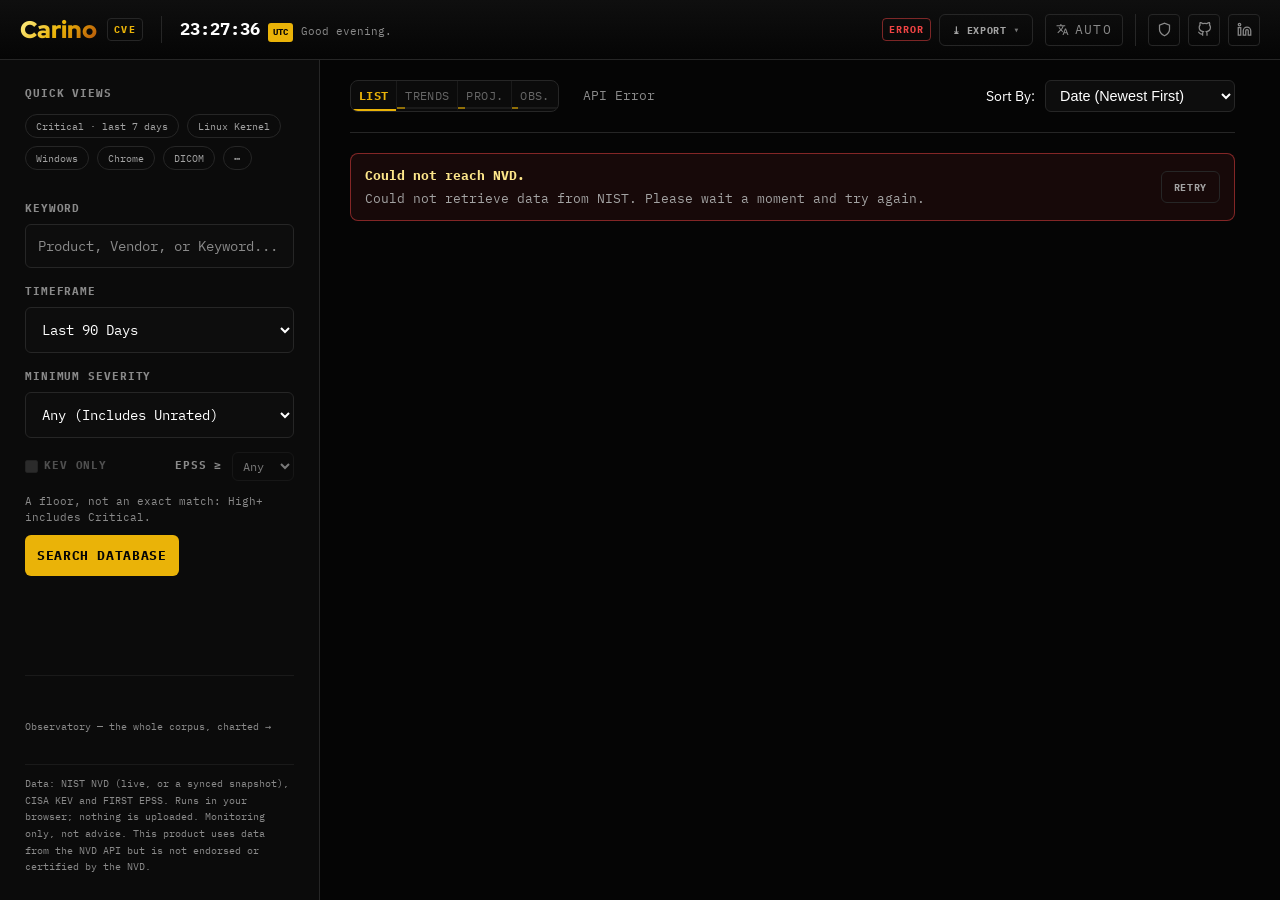
==== index.html @ becfd433 "Report by section: pick search and dashboard sections; list CVEs only on request - Export > Report.." ====
<!DOCTYPE html>
<html lang="en">
<head>
    <link rel="icon" type="image/webp" href="logo.webp">
    <meta charset="UTF-8">
    <meta name="viewport" content="width=device-width, initial-scale=1.0">
    <title>CVE Search — NVD Vulnerability Database | CVE Radar Pro</title>
    <!-- carino:head — generated by Carino-Systems/baseline/apply.py from sites.json; edit there, not here -->
    <meta name="description" content="Search CVE security vulnerabilities from the NIST NVD — CVSS scores, filters and trends, fast and offline-capable, in your browser.">
    <link rel="canonical" href="https://cve.carino.systems/">
    <meta property="og:type" content="website">
    <meta property="og:site_name" content="Carino Systems">
    <meta property="og:title" content="CVE Database">
    <meta property="og:description" content="Search CVE security vulnerabilities from the NIST NVD — CVSS scores, filters and trends, fast and offline-capable, in your browser.">
    <meta property="og:url" content="https://cve.carino.systems/">
    <meta property="og:image" content="https://cve.carino.systems/og.jpg">
    <meta property="og:image:width" content="1200">
    <meta property="og:image:height" content="630">
    <meta property="og:image:alt" content="CVE Database">
    <meta name="twitter:card" content="summary_large_image">
    <link rel="alternate" hreflang="en" href="https://cve.carino.systems/">
    <link rel="alternate" hreflang="es" href="https://cve.carino.systems/?lang=es">
    <link rel="alternate" hreflang="pt-BR" href="https://cve.carino.systems/?lang=pt-BR">
    <link rel="alternate" hreflang="ja" href="https://cve.carino.systems/?lang=ja">
    <link rel="alternate" hreflang="ru" href="https://cve.carino.systems/?lang=ru">
    <link rel="alternate" hreflang="x-default" href="https://cve.carino.systems/">
    <script type="application/json" id="carino-head-i18n">{"es": {"title": "Buscar CVE — base de vulnerabilidades NVD | CVE Radar Pro", "desc": "Busca vulnerabilidades de seguridad CVE en la NVD del NIST: puntuaciones CVSS, filtros y tendencias, rápido y con uso sin conexión, en tu navegador."}, "pt-BR": {"title": "Buscar CVE — banco de vulnerabilidades NVD | CVE Radar Pro", "desc": "Pesquise vulnerabilidades de segurança CVE na NVD do NIST: pontuações CVSS, filtros e tendências, rápido e com uso offline, no navegador."}, "ja": {"title": "CVE検索 — NVD脆弱性DB | CVE Radar Pro", "desc": "NIST NVDのCVE脆弱性を検索。CVSSスコア、フィルター、傾向を高速表示、オフラインでも使えるブラウザツール。"}, "ru": {"title": "Поиск CVE — база уязвимостей NVD | CVE Radar Pro", "desc": "Поиск уязвимостей CVE в базе NIST NVD: оценки CVSS, фильтры и тренды — быстро, с работой офлайн, прямо в браузере."}}</script>
    <script type="application/ld+json">{"@context": "https://schema.org", "@type": "WebApplication", "name": "CVE Database", "url": "https://cve.carino.systems/", "description": "Search CVE security vulnerabilities from the NIST NVD — CVSS scores, filters and trends, fast and offline-capable, in your browser.", "operatingSystem": "Any (runs in a web browser)", "isAccessibleForFree": true, "author": {"@type": "Person", "name": "Miguel Cariño", "url": "https://carino.systems/"}}</script>
    <!-- /carino:head -->
    <link rel="stylesheet" href="fonts/carino-fonts.css">
    <link rel="stylesheet" href="carino-ui.css">
    <link rel="stylesheet" href="css/cve.css">
</head>
<body>

    <!-- Navbar controls; carino-navbar.js moves them into the shared bar.
         Source badge, Updated stamp, then the filters button that opens the
         rail where it is a drawer (900px and below). -->
    <div class="cve-actions" data-carino-actions>
        <span class="live-chip" id="srcChip" title="Data source" data-priority="2">LOADING</span>
        <span class="fresh" id="freshStamp" hidden></span>
        <!-- Export ▾ (carino-ui.js opens and closes it). Report… opens
             #reportDialog, where the sections are picked: the last List search
             and any Trends, Projection or Observatory section. CSV and JSON
             cover the last List search; syncExportMenu() disables them, with
             the reason in #exportWhy, until there is a finished search. -->
        <div class="cs-menu" id="exportWrap" data-priority="2">
            <button type="button" id="exportMenuBtn" class="cs-btn" aria-haspopup="true" aria-expanded="false" aria-controls="exportMenu"><span aria-hidden="true">⤓</span> <span class="mb-t" data-i18n>Export</span> <span class="cs-caret" aria-hidden="true">▾</span></button>
            <div id="exportMenu" class="cs-menu-panel" role="menu" aria-labelledby="exportMenuBtn" hidden>
                <button type="button" id="reportBtn" class="cs-menu-item" role="menuitem"><span aria-hidden="true">📋</span> <span data-i18n>Report…</span> <span class="cs-menu-note" data-i18n>by section</span></button>
                <div class="cs-menu-div"></div>
                <button type="button" id="exportCsv" class="cs-menu-item" role="menuitem"><span aria-hidden="true">📄</span> CSV <span class="cs-menu-note" data-i18n>every row</span></button>
                <button type="button" id="exportJson" class="cs-menu-item" role="menuitem"><span aria-hidden="true">📄</span> JSON <span class="cs-menu-note" data-i18n>every row</span></button>
                <div class="cs-menu-div"></div>
                <button type="button" id="watchReportBtn" class="cs-menu-item" role="menuitem"><span aria-hidden="true">👁</span> <span data-i18n>Watchlist report…</span> <span class="cs-menu-note" data-i18n>stored corpus</span></button>
                <p class="cs-menu-note export-why" id="exportWhy" hidden></p>
            </div>
        </div>
        <button type="button" class="cs-btn" id="cveMenuBtn" aria-controls="filterRail" aria-expanded="false" data-priority="1"><span aria-hidden="true">☰</span> <span class="mb-t" data-i18n>Filters</span></button>
    </div>

    <div class="main-wrapper">
        <div class="controls" id="filterRail">
            <!-- Five pinned chips and a "⋯". Everything else is in the dialog,
                 so the catalogue can grow without the sidebar growing. -->
            <div class="control-group">
                <label data-i18n>Quick Views</label>
                <div class="quick-links" id="quickChips"></div>
            </div>

            <form id="searchForm">
                <div class="control-group" style="margin-top: 10px;">
                    <label for="searchTerm" data-i18n>Keyword</label>
                    <input type="text" id="searchTerm" placeholder="Product, Vendor, or Keyword...">
                </div>

                <!-- Years are injected by buildYearOptions(): the list used to be
                     hardcoded to three, and it reached back only as far as whoever
                     last edited it remembered to. -->
                <div class="control-group" style="margin-top: 15px;">
                    <label for="timeSelect" data-i18n>Timeframe</label>
                    <select id="timeSelect">
                        <option value="7" data-i18n>Last 7 Days</option>
                        <option value="30" data-i18n>Last 30 Days</option>
                        <option value="90" selected data-i18n>Last 90 Days</option>
                    </select>
                </div>

                <div class="control-group" style="margin-top: 15px;">
                    <label for="cvssSeverity" data-i18n>Minimum Severity</label>
                    <select id="cvssSeverity">
                        <option value="" data-i18n>Any (Includes Unrated)</option>
                        <option value="LOW" data-i18n>Low+</option>
                        <option value="MEDIUM" data-i18n>Medium+</option>
                        <option value="HIGH" data-i18n>High+</option>
                        <option value="CRITICAL" data-i18n>Critical only</option>
                    </select>

                    <!-- Two display filters over what is already loaded, folded
                         into the severity group on purpose (§10): they never
                         enter the query plan, so they take effect on change
                         rather than on Search, and the rail gains no section.
                         Both are disabled until the feed behind them is loaded;
                         the reason lives in their title. -->
                    <div class="sev-extra">
                        <label class="chk" for="kevOnly">
                            <input type="checkbox" id="kevOnly">
                            <span data-i18n>KEV only</span>
                        </label>
                        <label class="epss-lbl" for="epssMin" data-i18n>EPSS ≥</label>
                        <select id="epssMin">
                            <option value="" data-i18n>Any</option>
                            <option value="0.1">0.10</option>
                            <option value="0.5">0.50</option>
                            <option value="0.9">0.90</option>
                        </select>
                    </div>

                    <p class="hint" data-i18n>A floor, not an exact match: High+ includes Critical.</p>
                </div>

                <button type="submit" class="search-btn" data-i18n>Search Database</button>
            </form>

            <button type="button" class="prov" id="provenance"></button>
            <a class="prov-link" href="#m=obs" id="obsLink" data-i18n>Observatory — the whole corpus, charted →</a>
            <!-- The source line. Its last sentence is the wording the NVD API
                 terms of use require. -->
            <p class="data-foot"><span data-i18n>Data: NIST NVD (live, or a synced snapshot), CISA KEV and FIRST EPSS.</span> <span data-i18n>Runs in your browser; nothing is uploaded.</span> <span data-i18n>Monitoring only, not advice.</span> <span data-i18n>This product uses data from the NVD API but is not endorsed or certified by the NVD.</span></p>
        </div>

        <div class="results-area">
            <div class="loader-overlay" id="loader">
                <div class="spinner"></div>
            </div>

            <div class="results-header">
                <div class="rh-left">
                    <!-- The three dashboard buttons start disabled: each is enabled
                         by js/cve-modes.js once its mode is prepared. -->
                    <div class="mode-seg" id="modeSwitch" role="group">
                        <button type="button" class="seg-btn" data-mode="list" aria-pressed="true" data-i18n>List</button>
                        <button type="button" class="seg-btn is-busy" data-mode="trends" aria-pressed="false" disabled aria-disabled="true" data-i18n>Trends</button>
                        <button type="button" class="seg-btn is-busy" data-mode="proj" aria-pressed="false" disabled aria-disabled="true"><span class="lbl" data-i18n>Projection</span><span class="lbl-s" aria-hidden="true" data-i18n>Proj.</span></button>
                        <button type="button" class="seg-btn is-busy" data-mode="obs" aria-pressed="false" disabled aria-disabled="true"><span class="lbl" data-i18n>Observatory</span><span class="lbl-s" aria-hidden="true" data-i18n>Obs.</span></button>
                    </div>
                    <span class="mode-note list-only" id="modeNote" role="status" hidden><span class="mn-text"></span><button type="button" class="mn-x">&times;</button></span>
                    <div class="sr-only" id="modeLive" role="status" aria-live="polite"></div>
                    <span class="results-count list-only" id="resultCount"></span>
                    <span class="coverage list-only" id="coverage"></span>
                    <span class="api-status list-only" id="apiStatus"></span>
                </div>

                <div class="rh-right">
                    <div class="sort-control">
                        <label for="sortBy" data-i18n>Sort By:</label>
                        <select id="sortBy">
                            <option value="date-new" data-i18n>Date (Newest First)</option>
                            <option value="date-old" data-i18n>Date (Oldest First)</option>
                            <option value="score-high" data-i18n>Score (High to Low)</option>
                            <option value="score-low" data-i18n>Score (Low to High)</option>
                        </select>
                    </div>
                </div>

                <!-- The freshness chip and the section chip bar of whichever
                     mode is showing; that mode's module fills it. -->
                <div class="rh-obs" id="obsHeader" hidden></div>
            </div>

            <div id="resultsList"></div>
            <div id="loadMoreWrap"></div>

            <!-- Trends, Projection and Observatory (js/cve-modes.js). Each is
                 built here behind the list, in a box that takes no space,
                 and is complete before its button is enabled. -->
            <section id="obsRoot" class="obs" hidden aria-hidden="true">
                <div id="obsBanner"></div>
                <div id="obsTrends" hidden></div>
                <div id="obsProj" hidden></div>
                <div id="obsCorpus" hidden></div>
            </section>
        </div>
    </div>

    <!-- Report… — which sections go into the printable report. The groups
         are drawn by openReportDialog() from what the page holds right now. -->
    <dialog id="reportDialog" class="qv-dialog rp-dialog" aria-labelledby="rpTitle">
        <div class="qv-inner">
            <div class="qv-head">
                <h2 id="rpTitle" data-i18n>Report</h2>
                <button type="button" class="qv-x" id="rpClose" aria-label="Close">&times;</button>
            </div>
            <p class="qv-sub" data-i18n>Pick the sections to include. The report opens in a new tab, ready to print or save as PDF.</p>
            <div id="rpGroups" class="rp-groups"></div>
            <p class="rp-why" id="rpWhy" role="status"></p>
            <div class="qv-foot">
                <button type="button" class="btn-ghost" id="rpCancel" data-i18n>Cancel</button>
                <button type="button" class="btn-ghost rp-go" id="rpOpen"><span aria-hidden="true">📋</span> <span data-i18n>Open report</span></button>
            </div>
        </div>
    </dialog>

    <dialog id="viewsDialog" class="qv-dialog">
        <div class="qv-inner">
            <div class="qv-head">
                <h2 data-i18n>Quick views</h2>
                <button type="button" class="qv-x" id="qvClose" aria-label="Close">&times;</button>
            </div>
            <p class="qv-sub" data-i18n>A view is a keyword plus a timeframe, a severity floor and a sort order — the same thing the share link carries. Star up to five to keep them in the sidebar.</p>

            <div class="qv-row-form">
                <input type="text" id="qvName" autocomplete="off">
                <button type="button" class="btn-ghost" id="qvSave" data-i18n>Save current view</button>
            </div>

            <input type="search" id="qvFilter" autocomplete="off">
            <div class="qv-list" id="qvList"></div>

            <div class="qv-foot">
                <button type="button" class="btn-ghost" id="qvExport" data-i18n>Export</button>
                <button type="button" class="btn-ghost" id="qvImport" data-i18n>Import</button>
                <input type="file" id="qvFile" accept="application/json" hidden>
                <span class="qv-note" data-i18n>Saved views live in this browser only.</span>
            </div>
        </div>
    </dialog>

<script>
/* ------------------------------------------------------------------
   CVE Radar Pro — the NVD client.

   Three rules keep this honest, and each one exists because the previous
   build broke it:

   1. FETCH BY DATE RANGE ONLY. `pubStartDate`/`pubEndDate` are capped at a
      120-day span, so a calendar year is fetched as four quarter windows.
      The old shortcut asked for `keywordSearch=CVE-2025`, but keywordSearch
      matches the DESCRIPTION TEXT, not the identifier — it returned 45,284
      records whose top hits were CVE-2023 and CVE-2024, and then kept only
      the last page of them.
   2. `cvssV3Severity` IS AN EXACT MATCH, NEVER A FLOOR. "High+" used to send
      `cvssV3Severity=HIGH`, which excluded every Critical — the cautious
      choice hid the dangerous records. A floor is now built by asking for
      each level in it, and the floor is applied locally as well.
   3. NEVER SHOW A COUNT WE DID NOT MEASURE. The header reports what is on
      screen, what is loaded, and the API's own `totalResults` for the query.

   Unkeyed NVD allows 5 requests per 30 s, so every call goes through
   schedule() — a serial token bucket with one patient retry on a 403.
   ------------------------------------------------------------------ */
'use strict';

const API_BASE = 'https://services.nvd.nist.gov/rest/json/cves/2.0/';
const PAGE_SIZE = 1000;        // API maximum is 2000; 1000 keeps first paint sane
// NVD now builds a page at roughly 30 records a second, so a 1000-record first
// page is half a minute of blank list. Every stream's first request asks for
// FIRST_PAGE, and a second pass tops each up to PAGE_SIZE once all have painted.
const FIRST_PAGE = 100;
const MIRROR_WAIT_MS = 4000;   // how long a search waits for the mirror's manifest
const RATE_MAX = 5;            // requests ...
const RATE_WINDOW = 30000;     // ... per this many ms, unkeyed
const SEV_ORDER = ['LOW', 'MEDIUM', 'HIGH', 'CRITICAL'];

// `kev` and `epssMin` are display filters over records that are already
// loaded (§10). They are part of the view — the hash carries them, quick views
// carry them — but they are NEVER part of the question asked of a source, so
// nothing in buildStreams() or the query plan reads them.
//
// `mode` and `section` are the results column's mode (js/cve-modes.js) and the
// part of it on screen. They live in the same hash so a link opens both, and
// only CveModes.setMode() changes them.
const state = { keyword: '', timeframe: '90', severity: '', sort: 'date-new', kev: false, epssMin: 0,
    mode: 'list', section: '' };

const DEFAULT_MIRROR = 'https://cve-data.carino.systems';

let corpusMeta = null;         // what the local store says it holds, or null
let corpusManifest = null;     // only set once a sync has actually fetched one
// The mirror's manifest as this page fetched it, for the recent weeks (§16):
// with no usable local corpus they answer the 7/30/90-day views instead of
// NVD. Null until fetched, when the mirror is unreachable, and after one of
// its files failed — then the page asks NVD, as it did before.
let mirrorManifest = null;
let mirrorReady = null;
let completeThrough = null;    // set when the plan needs an NVD tail past the snapshot
let partial = false;           // that tail failed, so the answer stops at completeThrough
let usedSources = {};
let corpusWorker = null;
let localSeq = 0;
let syncTried = false;

let streams = [];              // one per (date window × severity query)
let records = [];              // every CVE fetched, deduplicated
let shown = [];                // records after the severity floor and the sort
// How many of `shown` are drawn. A local or mirror answer can be every CVE in
// 90 days — over 40,000 — and drawing them all froze the page for minutes, so
// the list is drawn LIST_STEP cards at a time. Sorting, filtering and every
// count still run over all of `shown`; only the drawing is stepped.
const LIST_STEP = 200;
let visible = LIST_STEP;
// How many loaded records survived each filter stage, measured in
// applyFilterSort(). An empty list has three possible causes and they are not
// interchangeable — emptyMessage() names the one that actually happened.
let floorCount = 0;
let kevCount = 0;
let seenIds = new Set();
let retrievedAt = null;
// The last search's failure, for the navbar badge; cleared when a search starts.
let searchError = null;
// A page opened in Trends or Projection has not searched yet, and a search
// run while the list is hidden would cost NVD requests nobody sees: the list
// remembers it owes one and runs it when it is shown.
let listDirty = false;
// The Export menu reports the last search that FINISHED, so it needs to know
// when one is running and what the finished one asked. `lastQuery` is the
// question as it was put to the sources, not whatever the controls say now.
let searching = false, lastQuery = null;
let searchOps = 0;             // runSearch/loadMore calls in flight
let retryHold = false;         // a search is about to be retried without the mirror
let exportOutcome = '';        // what the last export did, for #exportWhy

/* ---- helpers ------------------------------------------------------ */

const ESCAPES = { '&': '&amp;', '<': '&lt;', '>': '&gt;', '"': '&quot;', "'": '&#39;' };
// CVE descriptions quote attack payloads verbatim and carry bare angle
// brackets (`<user_id>`), so nothing from the API reaches innerHTML unescaped.
const esc = (s) => String(s == null ? '' : s).replace(/[&<>"']/g, (c) => ESCAPES[c]);

// i18n.js is deferred, so guard t() for the (impossible-but-cheap) early call.
const t_ = (k) => (typeof t === 'function' ? t(k) : k);
function tf(key) {
    const args = Array.prototype.slice.call(arguments, 1);
    return t_(key).replace(/%(\d)/g, (m, i) => (args[i - 1] === undefined ? m : String(args[i - 1])));
}

// Translators. The coverage notes, the provenance line and the empty-list
// message are written once and read twice: on screen and in the report in
// the page language (PAGE_TR), and in the JSON export in English (EN_TR) —
// built in English, never translated back. `iso` prints dates as ISO with
// their offset and numbers without grouping, which is what a file wants.
const PAGE_TR = {
    t_: (k) => t_(k),
    tf: function () { return tf.apply(null, arguments); },
    get locale() { return pageLocale(); },
    iso: false,
};
const EN_TR = {
    t_: (s) => s,
    tf: (s, ...a) => s.replace(/%(\d+)/g, (m, i) => (a[i - 1] === undefined ? m : String(a[i - 1]))),
    locale: 'en',
    iso: true,
};
const trNum = (tr, n) => (tr.iso ? String(Number(n || 0)) : fmtNum(n));
// 2026-10-26T14:05:09-06:00: the local wall time and the offset it was in.
function isoWithOffset(d) {
    const p = (n) => String(Math.abs(n)).padStart(2, '0');
    const off = -d.getTimezoneOffset();
    return d.getFullYear() + '-' + p(d.getMonth() + 1) + '-' + p(d.getDate()) +
        'T' + p(d.getHours()) + ':' + p(d.getMinutes()) + ':' + p(d.getSeconds()) +
        (off >= 0 ? '+' : '-') + p(Math.floor(Math.abs(off) / 60)) + ':' + p(Math.abs(off) % 60);
}
const trStamp = (tr, d) => (tr.iso ? isoWithOffset(d) : d.toLocaleString(tr.locale));
const utcDay = (d) => { const x = d instanceof Date ? d : new Date(d); return isFinite(x) ? x.toISOString().slice(0, 10) : ''; };
const tick = () => new Promise((r) => setTimeout(r, 0));

// NVD timestamps carry no zone ("2026-08-21T13:41:31.243"). Left alone, JS
// reads them as local time and the displayed date can slip by a day.
function nvdDate(s) {
    if (!s) return null;
    return new Date(/(Z|[+-]\d{2}:?\d{2})$/.test(s) ? s : s + 'Z');
}
// Rendered in UTC, because that is the day the record actually carries. A
// local corpus record expands to `2025-01-08T00:00:00.000` (contract §7) while
// the same CVE fetched live carries `2025-01-08T10:00:00.000`; formatted in a
// negative offset the first would print 7 January and the second 8 January —
// the same CVE, two dates, depending on which source answered. The severity
// floor and the date window already work in UTC days, so this is the day the
// rest of the page means.
// Dates follow the page language when it is not English (so ja reads
// 2026/7/30, not 7/30/2026); in English the browser's own format stays.
const pageLocale = () => { const l = document.documentElement.lang; return l && l !== 'en' ? l : undefined; };
const fmtDate = (s) => { const d = nvdDate(s); return d ? d.toLocaleDateString(pageLocale(), { timeZone: 'UTC' }) : '—'; };
const fmtNum = (n) => Number(n || 0).toLocaleString();
const isoParam = (d) => d.toISOString().slice(0, 19) + '.000';
const sleep = (ms) => new Promise((r) => setTimeout(r, ms));

/* ---- rate-limited fetch ------------------------------------------- */

const stamps = [];
let chain = Promise.resolve();

function schedule(url) {
    const run = async () => {
        for (;;) {
            const now = Date.now();
            while (stamps.length && now - stamps[0] > RATE_WINDOW) stamps.shift();
            if (stamps.length < RATE_MAX) break;
            const wait = RATE_WINDOW - (now - stamps[0]) + 50;
            setStatus(tf('Rate limit reached — waiting %1s', Math.ceil(wait / 1000)));
            await sleep(wait);
        }
        stamps.push(Date.now());
        let res = await fetch(url);
        if (res.status === 403 || res.status === 429) {
            // NVD throttles with a 403. One patient retry, then give up honestly.
            setStatus(tf('Rate limit reached — waiting %1s', RATE_WINDOW / 1000));
            await sleep(RATE_WINDOW);
            stamps.length = 0;
            stamps.push(Date.now());
            res = await fetch(url);
        }
        if (!res.ok) { const e = new Error('HTTP ' + res.status); e.status = res.status; throw e; }
        return res.json();
    };
    const p = chain.then(run, run);   // serialise, and keep going after a failure
    chain = p.catch(() => {});
    return p;
}

/* ---- query planning ------------------------------------------------ */

// One request per level is worth it for the narrow floors people actually
// triage on (Critical, High+). Wider floors would cost three or four
// requests per window, so they fetch unfiltered and are filtered locally.
function severityQueries(floor) {
    if (!floor) return [null];
    const levels = SEV_ORDER.slice(SEV_ORDER.indexOf(floor));
    return levels.length <= 2 ? levels.reverse() : [null];   // Critical first
}

function windowsFor(timeframe) {
    const now = new Date();
    const out = [];
    if (/^\d{4}$/.test(timeframe)) {
        const y = parseInt(timeframe, 10);
        // Quarters: the longest is 92 days, comfortably inside the 120-day cap.
        // Newest first, because a year query paints progressively and the
        // recent end of it is what anyone asked the question for.
        [[9, 11], [6, 8], [3, 5], [0, 2]].forEach((q) => {
            const start = new Date(Date.UTC(y, q[0], 1, 0, 0, 0));
            if (start > now) return;
            const end = new Date(Date.UTC(y, q[1] + 1, 1, 0, 0, 0) - 1000);
            out.push({ start: start, end: end > now ? now : end });
        });
    } else {
        const days = parseInt(timeframe, 10) || 90;
        out.push({ start: new Date(now.getTime() - days * 86400000), end: now });
    }
    return out;
}

function buildStreams() {
    completeThrough = null;
    // With a local corpus, or a mirror offering the recent weeks, the plan is
    // CveSources' job, because it is the only place that knows every source
    // exists. With neither, nothing has changed: the same NVD-only planner.
    if ((corpusMeta || mirrorManifest) && window.CveSources) {
        try {
            const p = CveSources.plan(state, corpusMeta, corpusManifest, undefined, mirrorManifest);
            if (p && p.streams && p.streams.length) {
                completeThrough = p.completeThrough;
                return p.streams;
            }
        } catch (e) { console.error(e); }
    }
    const sevs = severityQueries(state.severity);
    const out = [];
    windowsFor(state.timeframe).forEach((w) => {
        sevs.forEach((sev) => out.push({
            start: w.start, end: w.end, sev: sev, total: null, loaded: 0, done: false,
        }));
    });
    return out;
}

function streamUrl(s, size) {
    const p = new URLSearchParams();
    p.set('resultsPerPage', String(size || PAGE_SIZE));
    p.set('startIndex', String(s.loaded));
    p.set('pubStartDate', isoParam(s.start));
    p.set('pubEndDate', isoParam(s.end));
    if (state.keyword) p.set('keywordSearch', state.keyword);
    if (s.sev) p.set('cvssV3Severity', s.sev);
    return API_BASE + '?' + p.toString();
}

// onEach paints after every stream. A year at a High+ floor is eight requests,
// and the unkeyed rate limiter has to wait 30 s partway through — so the first
// quarter must be on screen long before the last one is asked for.
// The corpus worker belongs to the page, not to a module: a classic Worker
// cannot share a global with cve-sources.js, and only one instance should ever
// exist because the worker serialises searches internally.
function askWorker(payload) {
    return new Promise((resolve, reject) => {
        try {
            if (!corpusWorker) corpusWorker = new Worker('js/cve-corpus-worker.js');
        } catch (e) { reject(e); return; }
        const w = corpusWorker;
        const id = ++localSeq;
        const out = [];
        function cleanup() {
            w.removeEventListener('message', onMsg);
            w.removeEventListener('error', onErr);
        }
        function onMsg(e) {
            const m = e.data;
            if (!m || m.id !== id) return;
            if (m.error) { cleanup(); reject(new Error(m.error)); return; }
            if (m.records) out.push.apply(out, m.records);
            if (m.done) {
                cleanup();
                resolve({ total: typeof m.total === 'number' ? m.total : out.length, records: out });
            }
        }
        function onErr() { cleanup(); reject(new Error('corpus worker failed')); }
        w.addEventListener('message', onMsg);
        w.addEventListener('error', onErr);
        w.postMessage(Object.assign({ id: id }, payload));
    });
}

function streamQuery(s) {
    return {
        keyword: state.keyword,
        from: CveSources.ymd(s.start), to: CveSources.ymd(s.end),
        severity: s.sev || '',
    };
}

function corpusSearch(s) {
    return askWorker({
        cmd: 'search', tier: (corpusMeta && corpusMeta.tier) || 'full',
        years: [s.year], query: streamQuery(s),
    });
}

// One of the mirror's weekly files (§16). The worker fetches it, checks its
// SHA-256 and filters it with the corpus filter, so the bytes never reach the
// page and a week answers exactly the way a local shard would.
function mirrorBase() {
    return String((corpusMeta && corpusMeta.mirror) || DEFAULT_MIRROR).replace(/\/+$/, '');
}
function recentSearch(s) {
    return askWorker({
        cmd: 'recent', url: mirrorBase() + '/' + s.file, sha256: s.sha256, query: streamQuery(s),
    });
}

// The manifest is fetched once a page, on the first search, and waited for
// at most MIRROR_WAIT_MS: an unreachable mirror costs a search four seconds
// once, then the page asks NVD as it always has.
function loadMirror() {
    if (mirrorReady) return mirrorReady;
    const ctl = typeof AbortController === 'function' ? new AbortController() : null;
    const timer = ctl ? setTimeout(() => ctl.abort(), MIRROR_WAIT_MS) : null;
    mirrorReady = fetch(mirrorBase() + '/manifest.json', { cache: 'no-cache', signal: ctl ? ctl.signal : undefined })
        .then((r) => (r.ok ? r.json() : null))
        .then((m) => { mirrorManifest = m && typeof m === 'object' && typeof m.snapshot === 'string' ? m : null; })
        .catch(() => { mirrorManifest = null; })
        .finally(() => { if (timer) clearTimeout(timer); });
    return mirrorReady;
}

// `size` is the NVD page size: a number, or a function of the stream (the
// top-up pass asks each stream for what its first small page left over).
async function fetchStreams(list, onEach, size) {
    let done = 0;
    for (const s of list) {
        const src = s.source || 'nvd';
        setStatus(src === 'local'
            ? tf('Searching the local corpus — %1 of %2', done + 1, list.length)
            : src === 'recent'
            ? tf('Loading recent CVEs from the mirror — %1 of %2', done + 1, list.length)
            : tf('Loading %1 of %2 requests…', done + 1, list.length));
        let batch, total;
        try {
            if (src === 'local' || src === 'recent') {
                const r = await (src === 'local' ? corpusSearch(s) : recentSearch(s));
                total = r.total;
                batch = r.records.map(CveSources.expand);
            } else {
                const d = await schedule(streamUrl(s, typeof size === 'function' ? size(s) : size));
                total = d.totalResults || 0;
                batch = (d.vulnerabilities || []).map((v) => v && v.cve).filter(Boolean);
            }
        } catch (err) {
            // A failing NVD tail on top of an answer the corpus already gave is
            // a shorter answer, not a failed search. It is recorded and said out
            // loud in the header rather than absorbed — returning fewer records
            // without saying so is the exact failure this rebuild removed.
            // A stream that never answered is marked, with its window kept, so
            // the header and the report can name the dates that are missing.
            // One that answered before (a top-up or Load more) keeps its total:
            // what it did not deliver is counted as not loaded instead.
            if (records.length && src === 'nvd') {
                console.error(err);
                if (s.total === null || s.total === undefined) s.failed = true;
                else s.interrupted = true;
                partial = true;
                done++; continue;
            }
            // A week that would not load or did not verify is not a failed
            // search either: the mirror is dropped for this page and the whole
            // search is asked again of NVD (withLoader sees the flag).
            if (src === 'recent') { mirrorManifest = null; err.retryWithoutMirror = true; }
            throw err;
        }
        usedSources[src] = true;
        s.failed = false;
        s.interrupted = false;
        // A stream that failed and has now answered (the top-up pass, Load
        // more) is no longer missing: `partial` follows what is still failed.
        partial = nvdUnrecovered();
        s.total = total;
        batch.forEach((c) => {
            if (!c || seenIds.has(c.id)) return;
            seenIds.add(c.id);
            records.push(c);
        });
        s.loaded += batch.length;
        if (!batch.length || s.loaded >= s.total) s.done = true;
        done++;
        retrievedAt = new Date();
        if (onEach) onEach();
    }
}

/* ---- reading a record ---------------------------------------------- */

// A record can carry several metric entries — NVD's own analysis plus whatever
// the CNA supplied. Taking [0] blindly can show a CNA's score while NVD's sits
// beside it, so prefer NVD, then any Primary, then whatever is there.
function pickMetric(arr) {
    if (!arr || !arr.length) return null;
    return arr.filter((e) => e.source === 'nvd@nist.gov')[0]
        || arr.filter((e) => e.type === 'Primary')[0]
        || arr[0];
}

function metricsOf(c) {
    const m = (c && c.metrics) || {};
    const pick = (key, version) => {
        const e = pickMetric(m[key]);
        if (!e) return null;
        return {
            d: e.cvssData, v: version, sev: e.baseSeverity,
            src: e.source === 'nvd@nist.gov' ? 'NVD' : 'CNA',
        };
    };
    return pick('cvssMetricV31', '3.1') || pick('cvssMetricV30', '3.0') || pick('cvssMetricV2', '2.0');
}
function severityOf(c) {
    const m = metricsOf(c);
    if (!m) return null;
    return ((m.d && m.d.baseSeverity) || m.sev || '').toUpperCase() || null;
}
function scoreOf(c) {
    const m = metricsOf(c);
    return m && m.d && typeof m.d.baseScore === 'number' ? m.d.baseScore : null;
}
// PENDING means there is genuinely no score — about 2% of records. A CVE that
// NVD has not analysed yet usually still carries the CNA's score, and greying
// that out would contradict the severity floor that just counted it. The
// vulnStatus badge and the NVD/CNA chip say who scored it.
const isUnrated = (c) => severityOf(c) === null;

// Not every CNA puts English first.
function englishDesc(c) {
    const ds = (c && c.descriptions) || [];
    const en = ds.filter((d) => d.lang === 'en')[0];
    return ((en || ds[0] || {}).value) || '';
}
function cweList(c) {
    const out = [];
    ((c && c.weaknesses) || []).forEach((w) => (w.description || []).forEach((d) => {
        if (/^CWE-\d+$/.test(d.value) && out.indexOf(d.value) === -1) out.push(d.value);
    }));
    return out.slice(0, 4);
}

/* ---- enrichment: KEV and EPSS ----------------------------------------
   Two facts about a record that NVD does not carry. CISA and FIRST both
   serve them without an access-control-allow-origin header, so a browser
   cannot fetch either one directly and the mirror is the only route (§10);
   cve-enrich.js is that route. Every call here is guarded twice — the module
   is one more classic script that can fail to load, and a feed that never
   loaded must read as "no badge", never as a broken card. */

const NO_ENRICH = { kev: false, epss: false, generated: '', date: '' };
const enrichReady = () => (window.CveEnrich ? CveEnrich.ready() : NO_ENRICH);
const kevOf = (c) => (window.CveEnrich && c ? CveEnrich.kev(c.id) : null);
const epssOf = (c) => (window.CveEnrich && c ? CveEnrich.epss(c.id) : null);

/* ---- filter and sort ------------------------------------------------ */

function applyFilterSort() {
    const floor = state.severity;
    const ready = enrichReady();
    // A filter that cannot be evaluated is not applied. Filtering to KEV with
    // no KEV catalogue loaded would empty the list and read exactly like
    // "nothing here is being exploited" — the most expensive wrong answer this
    // page can give. renderHeader() says so instead.
    const kevOnly = state.kev && ready.kev;
    const epssMin = ready.epss ? state.epssMin : 0;

    shown = records.filter((c) => {
        if (!floor) return true;
        const s = severityOf(c);
        if (!s) return false;                     // unrated cannot clear a floor
        return SEV_ORDER.indexOf(s) >= SEV_ORDER.indexOf(floor);
    });
    floorCount = shown.length;

    // §10: both run AFTER the severity floor, over records that are already
    // here. Neither changes what was fetched.
    if (kevOnly) shown = shown.filter((c) => !!kevOf(c));
    kevCount = shown.length;
    if (epssMin > 0) {
        shown = shown.filter((c) => {
            const e = epssOf(c);
            // No EPSS score is not a score of zero — missing and 0.00000 are
            // different claims — but it cannot clear a floor either, which is
            // the same rule an unrated record meets above.
            return !!e && e.score >= epssMin;
        });
    }

    const by = state.sort;
    shown.sort((a, b) => {
        if (by === 'date-new' || by === 'date-old') {
            const da = nvdDate(a.published), db = nvdDate(b.published);
            return by === 'date-new' ? db - da : da - db;
        }
        // Unrated records have no score, so they sort last in both
        // directions rather than pretending to be a 0.
        const sa = scoreOf(a), sb = scoreOf(b);
        if (sa === null && sb === null) return 0;
        if (sa === null) return 1;
        if (sb === null) return -1;
        return by === 'score-high' ? sb - sa : sa - sb;
    });
}

/* ---- rendering ------------------------------------------------------ */

function setStatus(msg) {
    const el = document.getElementById('apiStatus');
    if (el) el.textContent = msg;
}

// The KEV badge's tooltip carries the dates the badge itself has no room for.
// `due` is the US federal remediation deadline and may be empty, which is a
// real KEV entry rather than a broken one.
function kevTitle(kev) {
    const bits = [tf('In the CISA Known Exploited Vulnerabilities catalogue since %1', kev.added || '—')];
    if (kev.due) bits.push(tf('US federal remediation due %1', kev.due));
    if (kev.ransomware) bits.push(t_('Known to have been used in ransomware campaigns.'));
    return bits.join(' · ');
}

// EPSS is a probability over the next 30 days and a percentile among all
// scored CVEs. The chip shows both because either alone misleads: 0.08 sounds
// small until you learn it is higher than 94% of everything ever published.
function epssTitle(e, date) {
    const pct = (e.score * 100).toFixed(1);
    const rank = (e.percentile * 100).toFixed(1);
    const bits = [tf('EPSS: about a %1% chance of exploitation in the next 30 days, higher than %2% of all scored CVEs.', pct, rank)];
    if (date) bits.push(tf('FIRST EPSS model of %1.', date));
    return bits.join(' ');
}

function card(c) {
    const m = metricsOf(c);
    const sev = severityOf(c);
    const unrated = isUnrated(c);
    const score = scoreOf(c);
    const desc = englishDesc(c);
    const cwes = cweList(c);
    const long = desc.length > 180;
    const vector = m && m.d ? (m.d.vectorString || '') : '';
    const kev = kevOf(c);
    const epss = epssOf(c);

    const div = document.createElement('div');
    div.className = 'cve-item ' + (unrated ? 'pending' : (sev || 'pending').toLowerCase());
    div.innerHTML =
        '<div class="cve-content">' +
            '<div class="cve-header-row">' +
                '<a class="cve-id" target="_blank" rel="noopener" href="https://nvd.nist.gov/vuln/detail/' +
                    encodeURIComponent(c.id) + '">' + esc(c.id) + '</a>' +
                '<span class="pill muted">' + esc(c.vulnStatus || '—') + '</span>' +
                // Exploited in the wild outranks everything else on the card,
                // so it sits immediately after the status and before the fold.
                (kev
                    ? '<span class="pill err" title="' + esc(kevTitle(kev)) + '">' +
                        esc(tf('KEV · %1', kev.added || '—')) + '</span>' +
                      (kev.ransomware
                        ? '<span class="pill cve-ransom" title="' +
                            esc(t_('Known to have been used in ransomware campaigns.')) + '">' +
                            esc(t_('Ransomware')) + '</span>'
                        : '')
                    : '') +
                '<button type="button" class="btn-ghost btn-copy" data-id="' + esc(c.id) + '">' +
                    esc(t_('Copy ID')) + '</button>' +
            '</div>' +
            '<p class="cve-desc' + (long ? '' : ' expanded') + '" id="d-' + esc(c.id) + '">' + esc(desc) + '</p>' +
            (long
                ? '<button type="button" class="desc-toggle" aria-expanded="false" aria-controls="d-' +
                    esc(c.id) + '">' + esc(t_('Expand description')) + '</button>'
                : '') +
            (m || cwes.length || epss
                ? '<div class="cve-tags">' +
                    (m ? '<span class="pill muted">CVSS ' + esc(m.v) + ' · ' + esc(m.src) + '</span>' : '') +
                    (epss
                        ? '<span class="pill ' + (epss.score >= 0.5 ? 'warn' : 'muted') +
                            '" title="' + esc(epssTitle(epss, enrichReady().date)) + '">' +
                            esc(tf('EPSS %1 · %2th', epss.score.toFixed(3), (epss.percentile * 100).toFixed(1))) +
                          '</span>'
                        : '') +
                    (vector ? '<span class="pill muted">' + esc(vector) + '</span>' : '') +
                    cwes.map((w) => '<a class="pill muted" target="_blank" rel="noopener" href="https://cwe.mitre.org/data/definitions/' +
                        encodeURIComponent(w.slice(4)) + '.html">' + esc(w) + '</a>').join('') +
                  '</div>'
                : '') +
            '<div class="cve-meta">' +
                '<span class="meta-item">📅 ' + esc(t_('Published:')) + ' ' + esc(fmtDate(c.published)) + '</span>' +
                '<span class="meta-item">🕒 ' + esc(t_('Updated:')) + ' ' + esc(fmtDate(c.lastModified)) + '</span>' +
            '</div>' +
        '</div>' +
        '<div class="score-box">' +
            '<span class="score-val">' + (unrated || score === null ? '--' : esc(score)) + '</span>' +
            '<span class="score-lbl">' + esc(unrated ? t_('PENDING') : (sev ? t_(sev) : '')) + '</span>' +
        '</div>';
    return div;
}

// Three different facts can produce an empty list, and telling them apart is
// the whole difference between "nothing matched" and "nothing is exploited".
// The counts come from applyFilterSort(), which measured them.
// `tr` is the translator (PAGE_TR on screen and in the report, EN_TR for the
// JSON), so every caller states the same fact in the same words.
function emptyMessage(tr = PAGE_TR) {
    if (!records.length) {
        // A keyword search that found nothing is not a quiet week. And a
        // floor the source applied (floorAtSource) only rules out the levels
        // it covers: lower-severity CVEs may exist in this window.
        const kw = lastQuery && lastQuery.keyword;
        if (floorAtSource()) {
            const sev = lastQuery.severity;   // the enum, as the report's settings print it
            return kw
                ? tr.tf('No CVEs in this window matched “%1” at %2 or above.', kw, sev)
                : tr.tf('No CVEs at %1 or above were published in this window.', sev);
        }
        return kw
            ? tr.tf('No CVEs in this window matched “%1”.', kw)
            : tr.t_('No CVEs were published in this window.');
    }
    const floored = tr.tf('All %1 loaded records were filtered out by the severity floor.', trNum(tr, records.length));
    if (!floorCount) return floored;
    const ready = enrichReady();
    if (state.kev && ready.kev && !kevCount) {
        return tr.tf('None of the %1 records that cleared the severity floor are in the CISA KEV catalogue. KEV is about 0.44% of all CVEs, so filtering one page of NVD results to it usually finds none — over a local corpus the same question is exact.',
            trNum(tr, floorCount));
    }
    if (state.epssMin > 0 && ready.epss) {
        return tr.tf('None of the %1 records that cleared the earlier filters score %2 or higher in EPSS.',
            trNum(tr, kevCount), state.epssMin);
    }
    return floored;
}

// Whole days between a stamp and now, or null when it cannot be read. Both
// feeds date themselves — KEV with an ISO `generated`, EPSS with a model
// `date` — and neither is the corpus snapshot, so neither is covered by the
// provenance line.
const ENRICH_STALE_DAYS = 7;
function daysOld(stampStr) {
    const at = Date.parse(String(stampStr || '').slice(0, 10));
    if (!isFinite(at)) return null;
    return Math.floor((Date.now() - at) / 86400000);
}

function enrichAgeNotes(ready, tr = PAGE_TR) {
    const out = [];
    const k = ready.kev ? daysOld(ready.generated) : null;
    if (k !== null && k > ENRICH_STALE_DAYS) out.push(tr.tf('KEV catalogue is %1 days old', trNum(tr, k)));
    const e = ready.epss ? daysOld(ready.date) : null;
    if (e !== null && e > ENRICH_STALE_DAYS) out.push(tr.tf('EPSS scores are %1 days old', trNum(tr, e)));
    return out;
}

// True while an NVD request of this search failed and has not answered
// since: a stream that never answered (failed) or one that stopped after
// answering (interrupted, a top-up or Load more).
function nvdUnrecovered() {
    return streams.some((s) => (s.source || 'nvd') === 'nvd' && (s.failed || s.interrupted));
}

// A snapshot answer whose NVD tail never answered at all. When the tail
// answered in part, NVD records are on the list and the missing part is
// stated by the failed-windows and not-loaded notes instead.
function tailUnanswered() {
    return partial && !usedSources.nvd;
}

// Whether the source itself filtered by the severity floor: NVD gets
// cvssV3Severity for a Critical or High+ floor, and a local or mirror worker
// applies any floor. Then a source count is already floored.
function floorAtSource() {
    return !!(lastQuery && lastQuery.severity && lastQuery.streams.some((s) => s.sev));
}

// The NVD requests of the current search that never answered, and the
// windows they were asked for (UTC days). A failed stream has no total, so
// every count that sums totals is a lower bound while this is non-zero.
function nvdFailed() {
    const nvd = streams.filter((s) => (s.source || 'nvd') === 'nvd');
    const bad = nvd.filter((s) => s.failed);
    // One entry per window: a High+ floor asks each window twice (CRITICAL,
    // HIGH), and a window is missing only for the levels that failed.
    const byWin = new Map();
    bad.forEach((s) => {
        const start = utcDay(s.start), end = utcDay(s.end);
        const key = start + '|' + end;
        if (!byWin.has(key)) byWin.set(key, { start, end, severities: [] });
        if (s.sev && byWin.get(key).severities.indexOf(s.sev) < 0) byWin.get(key).severities.push(s.sev);
    });
    // A window whose every level failed is missing whole: no list then.
    byWin.forEach((w) => {
        const asked = nvd.filter((s) => utcDay(s.start) === w.start && utcDay(s.end) === w.end && s.sev).length;
        if (!w.severities.length || w.severities.length >= asked) delete w.severities;
    });
    return {
        failed: bad.length,
        total: nvd.length,
        windows: [...byWin.values()],
    };
}

// The caveats under the result count, as {notes, tip}. The report prints the
// same list, so the screen and the paper cannot disagree about what is missing.
function coverageNotes(tr = PAGE_TR) {
    const notes = [];
    let tip = '';
    const nf = nvdFailed();
    if (nf.failed) {
        notes.push(tr.tf('%1 of %2 NVD requests failed; these windows are missing: %3.',
            trNum(tr, nf.failed), trNum(tr, nf.total),
            nf.windows.map((w) => w.start + '–' + w.end + (w.severities ? ' (' + w.severities.join(', ') + ')' : '')).join(', ')));
    }
    if (partial && completeThrough) notes.push(tr.tf('complete through %1', completeThrough));
    // Only a snapshot answer whose NVD tail never answered is "local results only".
    if (tailUnanswered() && usedSources.local) notes.push(tr.t_('NVD unreachable — local results only'));
    // §10's honest limit, stated rather than discovered. KEV is 0.44% of
    // all CVEs: over a page of NVD results the filter can only see what was
    // loaded, so an empty list is a fact about this page and not about the
    // catalogue. Over a local corpus it is exact and no note is needed.
    const ready = enrichReady();
    if (state.kev && !ready.kev) {
        notes.push(tr.t_('KEV list not loaded — that filter was not applied'));
    } else if (state.kev && usedSources.nvd) {
        notes.push(tr.tf('KEV filter covers the %1 loaded records only', trNum(tr, records.length)));
        tip = tr.t_('CISA KEV is about 0.44% of all CVEs. Applied to a live NVD page this filter sees only the records that were loaded; applied to a local corpus it is exact.');
    }
    if (state.epssMin > 0 && !ready.epss) {
        notes.push(tr.t_('EPSS scores not loaded — that filter was not applied'));
    }
    // §9, applied to the two feeds that carry their own dates. A KEV badge
    // is rendered from whatever this browser holds, and after an unreachable
    // mirror that is a copy older than the one being published — which is
    // precisely the confident stale answer §9 forbids. The tooltip on the
    // filter says how old; a badge on a card cannot, so the age goes here
    // whenever a feed is loaded, filter or no filter.
    enrichAgeNotes(ready, tr).forEach((n) => notes.push(n));
    return { notes, tip };
}

function renderHeader() {
    const matched = streams.reduce((n, s) => n + (s.total || 0), 0);
    const count = document.getElementById('resultCount');
    if (count) {
        count.textContent = tf('Showing %1 of %2 loaded (%3 matched)',
            fmtNum(shown.length), fmtNum(records.length), fmtNum(matched));
    }
    const cov = document.getElementById('coverage');
    if (cov) {
        const c = coverageNotes();
        cov.textContent = c.notes.join(' · ');
        cov.title = c.tip;
        cov.style.display = cov.textContent ? '' : 'none';
    }
    renderProvenance();
}

// Which of the three sources actually answered, because "where did this come
// from and when" is the whole claim the offline corpus makes. The rail shows
// it, and the report and the JSON `source` carry the same sentence.
function provenanceText(tr = PAGE_TR) {
    const snap = corpusMeta && corpusMeta.snapshot ? String(corpusMeta.snapshot).slice(0, 10) : null;
    const mirrorSnap = mirrorManifest && mirrorManifest.snapshot ? String(mirrorManifest.snapshot).slice(0, 10) : null;
    // A snapshot answer whose NVD tail was asked for and failed says so,
    // rather than reading as a complete snapshot (or as "+ NVD live").
    const failedTail = ' ' + tr.tf('+ NVD (failed; complete through %1)', completeThrough || '—');
    if (usedSources.local && snap) {
        if (tailUnanswered()) return tr.tf('Data: local snapshot %1', snap) + failedTail;
        return usedSources.nvd
            ? tr.tf('Data: local snapshot %1 + NVD live', snap)
            : tr.tf('Data: local snapshot %1', snap);
    }
    if (usedSources.recent && mirrorSnap) {
        if (tailUnanswered()) return tr.tf('Data: mirror snapshot %1', mirrorSnap) + failedTail;
        return usedSources.nvd
            ? tr.tf('Data: mirror snapshot %1 + NVD live', mirrorSnap)
            : tr.tf('Data: mirror snapshot %1', mirrorSnap);
    }
    if (retrievedAt) return tr.tf('Data: NVD — retrieved %1', trStamp(tr, retrievedAt));
    return tr.t_('Data source');
}

function renderProvenance() {
    const prov = document.getElementById('provenance');
    if (!prov) return;
    prov.textContent = provenanceText();
    renderSourceChip();
}

// The navbar's source badge and Updated stamp (Branding: Freshness). A local
// snapshot past STALE_DAYS (the data dialog's own threshold) reads STALE, and
// so does a search NVD could not complete; a failed search reads ERROR, never
// as an empty list.
function renderSourceChip() {
    const chip = document.getElementById('srcChip');
    const fresh = document.getElementById('freshStamp');
    if (!chip) return;
    const staleDays = (window.CveDataUI && CveDataUI.STALE_DAYS) || 7;
    // A list answered from the mirror's recent weeks is a snapshot too, with
    // the mirror's date, and goes stale under the same rule as a local one.
    const fromMirror = !usedSources.local && usedSources.recent && mirrorManifest && mirrorManifest.snapshot;
    const snapIso = fromMirror ? mirrorManifest.snapshot : corpusMeta && corpusMeta.snapshot;
    const snapAt = snapIso ? Date.parse(snapIso) : NaN;
    // Before any search has answered (a page opened on a dashboard), the
    // stored snapshot is what the page has, so it is what the badge reports.
    const local = isFinite(snapAt) && (usedSources.local || usedSources.recent || (!retrievedAt && !records.length));
    const days = local ? Math.max(0, Math.floor((Date.now() - snapAt) / 86400000)) : 0;
    // suffix (source or age) is the part that gives way on a phone.
    let text, kind = '', title = t_('Data source'), stamp = '', suffix = '';
    if (searchError) {
        text = t_('ERROR'); kind = 'err'; title = tf('Could not reach %1.', 'NVD');
    } else if (local && (days > staleDays || partial)) {
        text = t_('STALE'); suffix = ' · ' + tf('%1d', days); kind = 'stale';
        title = partial
            ? (usedSources.local && tailUnanswered() ? t_('NVD unreachable — local results only') : tf('Could not reach %1.', 'NVD'))
            : tf('Local snapshot is %1 days old', fmtNum(days));
    } else if (local) {
        text = t_('SNAPSHOT'); suffix = ' · ' + tf('%1d', days); kind = 'live';
    } else if (retrievedAt) {
        text = t_('LIVE'); suffix = ' · NVD'; kind = 'live';
    } else {
        text = t_('LOADING');
    }
    if (local) stamp = t_('Updated') + ' ' + String(snapIso).slice(0, 10);
    else if (retrievedAt) stamp = t_('Updated') + ' ' + retrievedAt.toLocaleTimeString('en-GB', { hour12: false });
    chip.textContent = text;
    if (suffix) {
        const sp = document.createElement('span');
        sp.className = 'chip-src';
        sp.textContent = suffix;
        chip.appendChild(sp);
    }
    chip.className = 'live-chip' + (kind ? ' ' + kind : '');
    chip.title = title;
    if (fresh) {
        fresh.hidden = !stamp;
        fresh.textContent = stamp;
        fresh.className = 'fresh' + (kind === 'err' ? ' err' : kind === 'stale' ? ' stale' : '');
    }
}

function renderLoadMore() {
    const wrap = document.getElementById('loadMoreWrap');
    if (!wrap) return;
    wrap.innerHTML = '';
    // Cards already loaded but not yet drawn come first: showing them costs
    // nothing, while loading more costs requests.
    if (shown.length > visible) {
        const more = document.createElement('button');
        more.type = 'button';
        more.className = 'load-more';
        more.textContent = tf('Show %1 more (%2 not yet shown)',
            fmtNum(Math.min(LIST_STEP, shown.length - visible)), fmtNum(shown.length - visible));
        more.addEventListener('click', () => { visible += LIST_STEP; renderList(); });
        wrap.appendChild(more);
        return;
    }
    const remaining = streams.reduce((n, s) => n + Math.max(0, (s.total || 0) - s.loaded), 0);
    if (remaining <= 0) return;
    const b = document.createElement('button');
    b.type = 'button';
    b.className = 'load-more';
    b.textContent = tf('Load more (%1 not yet loaded)', fmtNum(remaining));
    b.addEventListener('click', loadMore);
    wrap.appendChild(b);
}

function renderList() {
    const list = document.getElementById('resultsList');
    if (!list) return;
    // The dashboards' web fonts enter the page here, if they are waiting:
    // the layout this rebuild costs anyway then covers them too.
    if (window.CveModes) CveModes.beforeListRender();
    list.innerHTML = '';
    if (!shown.length) {
        list.innerHTML = '<div class="empty">' + esc(emptyMessage()) + '</div>';
    } else {
        const frag = document.createDocumentFragment();
        shown.slice(0, visible).forEach((c) => frag.appendChild(card(c)));
        list.appendChild(frag);
    }
    renderHeader();
    renderLoadMore();
}

/* ---- the search itself ---------------------------------------------- */

async function withLoader(fn) {
    // The overlay only covers an empty results area; once cards are painted it
    // would hide the very thing progressive rendering just put on screen.
    const loader = document.getElementById('loader');
    loader.style.display = shown.length ? 'none' : 'flex';
    try {
        await fn();
        // A partial answer must not report a clean connection: the corpus
        // carried it, and the span past the snapshot is missing.
        // Naming the source that actually answered. Reporting a live NVD
        // connection after a local-only search asserts a network path this
        // search never touched: for a past year the plan is local-only and
        // NVD is never contacted, so "connected" is a guess dressed as a fact.
        // "Local results only" is said only when the local corpus answered;
        // a mirror answer, or an NVD year with a failed quarter, is not one.
        setStatus(partial ? (usedSources.local && tailUnanswered() ? t_('NVD unreachable — local results only') : tf('Could not reach %1.', 'NVD'))
            : usedSources.nvd ? t_('NVD API Connected')
            : usedSources.local ? t_('Answered from the local corpus')
            : usedSources.recent ? t_('Answered from the mirror snapshot')
            : t_('NVD API Connected'));
        return true;
    } catch (err) {
        console.error(err);
        if (err && err.retryWithoutMirror) {
            setStatus(t_('Mirror unreachable — asking NVD'));
            // Still searching: the Export menu stays off until the retry,
            // which clears this as its first act, has finished.
            retryHold = true;
            setTimeout(runSearch, 0);
            return false;
        }
        setStatus(t_('API Error'));
        searchError = err || true;
        renderSourceChip();
        const list = document.getElementById('resultsList');
        list.innerHTML =
            '<div class="alert err"><div><b>' + esc(tf('Could not reach %1.', 'NVD')) + '</b><p>' +
            esc(err && err.status === 403
                ? t_('NVD is rate-limiting this browser. Wait about a minute and try again.')
                : t_('Could not retrieve data from NIST. Please wait a moment and try again.')) +
            '</p></div><button type="button" class="cs-btn" id="retrySearch">' + esc(t_('Retry')) + '</button></div>';
        list.querySelector('#retrySearch').addEventListener('click', () => runSearch());
        return false;
    } finally {
        loader.style.display = 'none';
    }
}

// `searching` is true from the first line of a search (before the mirror
// wait) until the last search or Load more in flight has settled. A search
// handed to retryWithoutMirror stays "searching" through the hand-over.
function beginSearching() {
    searchOps++;
    retryHold = false;
    searching = true;
    syncExportMenu();
}
function endSearching() {
    searchOps = Math.max(0, searchOps - 1);
    searching = searchOps > 0 || retryHold;
    syncExportMenu();
}

async function runSearch() {
    beginSearching();
    exportOutcome = '';
    try {
        readControls();
        writeHash();
        // Only a page that has not asked yet waits, and never for long.
        await loadMirror();
        streams = buildStreams();
        lastQuery = { keyword: state.keyword, timeframe: state.timeframe, severity: state.severity, streams: streams };
        records = []; shown = []; seenIds = new Set(); retrievedAt = null; visible = LIST_STEP;
        partial = false; usedSources = {}; searchError = null;
        // Clear the previous result set without going through renderList(), which
        // would flash "no CVEs in this window" before the first request returns.
        document.getElementById('resultsList').innerHTML = '';
        document.getElementById('loadMoreWrap').innerHTML = '';
        if (!(await withLoader(() => fetchStreams(streams, paint, FIRST_PAGE)))) return;
        // Every NVD stream has painted its first small page; now each is topped up
        // to the page the list has always loaded, so nothing is lost but the wait.
        const topUp = streams.filter((s) => (s.source || 'nvd') === 'nvd' && !s.done && s.loaded < PAGE_SIZE);
        if (topUp.length && !(await withLoader(() => fetchStreams(topUp, paint, (s) => PAGE_SIZE - s.loaded)))) return;
        paint();
    } finally {
        endSearching();
    }
}

function paint() {
    applyFilterSort();
    renderList();
    // Progressive rendering means cards can appear while later requests are
    // still queued behind the rate limiter — the overlay must get out of the way.
    if (shown.length) document.getElementById('loader').style.display = 'none';
}

async function loadMore() {
    // One more page from each unfinished stream, capped so a single click
    // never costs more than the rate limiter's whole window.
    const next = streams.filter((s) => !s.done && s.loaded < (s.total || 0)).slice(0, RATE_MAX);
    if (!next.length) return;
    searchOps++; searching = true; syncExportMenu();
    try {
        if (await withLoader(() => fetchStreams(next, paint))) paint();
    } finally {
        endSearching();
    }
}

// Both are the reader working with the list: a mode a link asked for no
// longer opens by itself over it (the same rule as a search, leaveObs).
function reSortList() {
    if (window.CveModes) CveModes.cancelPending();
    state.sort = document.getElementById('sortBy').value;
    writeHash();
    visible = LIST_STEP;
    applyFilterSort();
    renderList();
}

// KEV and EPSS filter records that are already here, so they cost no request
// and take effect the moment they change — like the sort control, and unlike
// the severity floor, which is also part of the question asked of the source.
// Only the two controls are read: readControls() would pull an unsubmitted
// keyword into the state and the hash would then claim it was searched.
function reFilterList() {
    if (window.CveModes) CveModes.cancelPending();
    readEnrichControls();
    writeHash();
    visible = LIST_STEP;
    applyFilterSort();
    renderList();
}

/* ---- the local corpus ------------------------------------------------ */

async function refreshCorpusMeta() {
    corpusMeta = null;
    if (!window.CveDB) return;
    try {
        await CveDB.open();
        corpusMeta = await CveDB.getMeta();
    } catch (e) {
        corpusMeta = null;          // no IndexedDB, or it refused: the plan falls to NVD
    }
    renderSourceChip();
}

// A corpus nobody refreshes drifts, and the snapshot tail only papers over the
// gap one query at a time. Sync quietly after the first paint, at most once a
// page and at most twice a day, and never disturb what is already on screen —
// a failure here is invisible because every query can still reach NVD itself.
async function backgroundSync() {
    // A meta bag is not a corpus. Since §10 the meta store also holds the two
    // cached enrichment feeds, so getMeta() answers non-null for a browser that
    // has never downloaded a shard — and applyDeltas has nothing to date a gap
    // from without a lastSync. Requiring it is the same rule the Data dialog's
    // Update button follows.
    if (syncTried || !corpusMeta || !corpusMeta.lastSync || !window.CveSync) return;
    syncTried = true;
    const last = Date.parse(corpusMeta.lastSync);
    if (last && Date.now() - last < 12 * 3600 * 1000) return;
    try {
        const base = corpusMeta.mirror || DEFAULT_MIRROR;
        corpusManifest = await CveSync.manifest(base);
        await CveSync.applyDeltas(base, corpusManifest, corpusMeta.tier || 'full');
        await refreshCorpusMeta();
        renderProvenance();
    } catch (e) {
        console.error(e);
    }
}

/* ---- KEV and EPSS ----------------------------------------------------
   The mirror is the only route to either feed, so this runs on every page
   load and not only for people who hold a corpus: KEV is ~1,700 entries and
   answers "is this being exploited right now", which is worth more per byte
   than anything else here. The cost of a repeat visit is one 2 KB manifest
   that confirms the cached bytes are still the ones being published; the
   feeds themselves are refetched only when their hash changes. It runs after
   the first paint, and a failure is invisible because every card renders the
   same without it. */

// §8's rule for the corpus applies to EPSS for the same measured reason: it
// is one score per CVE — roughly 60 MB as live objects, against about 50 KB
// for the whole KEV catalogue. A device the contract would not hand a
// full-tier corpus should not be handed this either, so under 4 GB the page
// asks for KEV alone and the EPSS control says why it is off. Where the
// browser will not say how much memory it has, nothing is assumed.
function epssAffordable() {
    try {
        const mem = navigator.deviceMemory;
        return !(typeof mem === 'number' && mem > 0 && mem < 4);
    } catch (e) {
        return true;
    }
}

// A shallow copy of the manifest without the EPSS entry. CveEnrich loads the
// feeds the manifest offers it, so this is the page declining one — not the
// module guessing at what the device can afford.
function enrichManifest(man) {
    if (!man || !man.enrich || epssAffordable()) return man;
    const out = Object.assign({}, man);
    out.enrich = Object.assign({}, man.enrich);
    delete out.enrich.epss;
    return out;
}

async function loadEnrichment() {
    if (!window.CveEnrich) return;
    const base = (corpusMeta && corpusMeta.mirror) || DEFAULT_MIRROR;
    try {
        // Whatever this browser already verified, before any network at all:
        // offline, that is the whole answer, and it carries its own date.
        await CveEnrich.load(base, enrichManifest(corpusManifest));
        if (!corpusManifest && window.CveSync) {
            // No sync ran this page load, so nothing has yet said whether the
            // cached feeds are still the ones the mirror publishes.
            corpusManifest = await CveSync.manifest(base);
            await CveEnrich.load(base, enrichManifest(corpusManifest));
        }
    } catch (err) {
        console.error(err);          // the mirror is unreachable: no badges
    }
    syncEnrichControls();
    // The cards on screen were built before the feeds arrived, and a shared
    // #k=1 link has been waiting on a filter that could not yet be evaluated.
    if (records.length) paint();
}

// The two enrichment controls are meaningful only once the feed behind them
// is loaded, so they are disabled until then and carry the reason in their
// title — a tooltip rather than another line of hint, because §6 says the
// rail does not grow.
function syncEnrichControls() {
    const ready = enrichReady();
    const box = document.getElementById('kevOnly');
    if (box) {
        box.disabled = !ready.kev;
        box.title = ready.kev
            ? tf('CISA Known Exploited Vulnerabilities, generated %1', String(ready.generated).slice(0, 10) || '—')
            : t_('The KEV catalogue is not loaded, so this filter cannot be applied.');
    }
    const sel = document.getElementById('epssMin');
    if (sel) {
        sel.disabled = !ready.epss;
        sel.title = ready.epss
            ? tf('FIRST EPSS — the probability of exploitation in the next 30 days. Model of %1.', ready.date || '—')
            : (epssAffordable()
                ? t_('EPSS scores are not loaded, so this filter cannot be applied.')
                : t_('EPSS is one score per CVE and costs about 60 MB in memory, so it is left out on a device reporting less than 4 GB.'));
    }
}

/* ---- controls, URL state, export ------------------------------------ */

function readControls() {
    state.keyword = document.getElementById('searchTerm').value.trim();
    state.timeframe = document.getElementById('timeSelect').value || '90';
    state.severity = document.getElementById('cvssSeverity').value;
    state.sort = document.getElementById('sortBy').value;
    readEnrichControls();
}

// Read even when the control is disabled: a link that asked for KEV asked for
// it, and dropping that intent because the feed has not landed yet would lose
// it silently the moment the user pressed Search.
function readEnrichControls() {
    const box = document.getElementById('kevOnly');
    state.kev = !!(box && box.checked);
    const sel = document.getElementById('epssMin');
    const e = parseFloat(sel ? sel.value : '');
    state.epssMin = isFinite(e) && e > 0 ? e : 0;
}

function writeControls() {
    document.getElementById('searchTerm').value = state.keyword;
    const time = document.getElementById('timeSelect');
    time.value = state.timeframe;
    if (!time.value) { time.value = '90'; state.timeframe = '90'; }  // e.g. an old #t=all link
    document.getElementById('cvssSeverity').value = state.severity;
    document.getElementById('sortBy').value = state.sort;
    document.getElementById('kevOnly').checked = !!state.kev;
    setEpssOption(state.epssMin);
}

// A shared link can carry any threshold (#e=0.37), and a select that silently
// blanked because 0.37 is not one of its four rungs would drop the filter
// without saying so. The exact value becomes an option of its own instead.
function setEpssOption(v) {
    const sel = document.getElementById('epssMin');
    if (!sel) return;
    const want = v > 0 ? String(v) : '';
    if (want && !Array.prototype.some.call(sel.options, (o) => o.value === want)) {
        const o = document.createElement('option');
        o.value = want;
        o.textContent = want;
        sel.appendChild(o);
    }
    sel.value = want;
}

// The whole view is in the hash, so a shared link reproduces what the sender
// saw. The old build put only the keyword there.
// `push` adds a history entry (a mode change); everything else replaces the
// current one, as it always has.
function writeHash(push) {
    const p = new URLSearchParams();
    if (state.keyword) p.set('q', state.keyword);
    if (state.timeframe !== '90') p.set('t', state.timeframe);
    if (state.severity) p.set('s', state.severity);
    if (state.sort !== 'date-new') p.set('o', state.sort);
    if (state.kev) p.set('k', '1');
    if (state.epssMin > 0) p.set('e', String(state.epssMin));
    // A mode a link asked for that is still loading stays in the hash, so
    // the link copied or reloaded meanwhile is still the link that was opened.
    const wait = state.mode === 'list' && window.CveModes ? CveModes.pending() : null;
    if (state.mode !== 'list') p.set('m', state.mode);
    else if (wait) p.set('m', wait.m);
    if (state.section) p.set('x', state.section);
    else if (wait && wait.x) p.set('x', wait.x);
    const h = p.toString();
    history[push ? 'pushState' : 'replaceState'](null, '', h ? '#' + h : location.pathname + location.search);
}

function readHash() {
    const raw = location.hash.replace(/^#/, '');
    if (!raw) return;
    if (raw.indexOf('=') === -1) {           // back-compat: old links were a bare keyword
        state.keyword = decodeURIComponent(raw);
        return;
    }
    const p = new URLSearchParams(raw);
    if (p.has('q')) state.keyword = p.get('q');
    if (p.has('t')) state.timeframe = p.get('t');
    if (p.has('s')) state.severity = p.get('s');
    if (p.has('o')) state.sort = p.get('o');
    if (p.has('k')) state.kev = p.get('k') === '1' || p.get('k') === 'true';
    if (p.has('e')) {
        const n = parseFloat(p.get('e'));
        // EPSS is a probability. Anything outside 0–1 is not a threshold, and
        // a link carrying one gets no filter rather than an invented bound.
        state.epssMin = isFinite(n) && n > 0 && n <= 1 ? n : 0;
    }
    const mx = modeOf(p);
    state.mode = mx.m;
    state.section = mx.x;
}

// `m` and `x` from a hash. The whole-corpus panels were the last section of
// Trends and are the Observatory mode now, so the links made then
// (#m=trends&x=corpus-kev, #m=trends&x=corpus) open where the panels went.
function modeOf(p) {
    let m = p.get('m') || '';
    let x = /^[a-z-]{1,20}$/.test(p.get('x') || '') ? p.get('x') : '';
    if (m === 'trends' && /^corpus(-|$)/.test(x)) { m = 'obs'; x = x.replace(/^corpus-?/, ''); }
    if (!/^(trends|proj|obs)$/.test(m)) return { m: 'list', x: '' };
    return { m, x };
}

// Back and Forward walk between modes. Only `m` and `x` are read again: the
// list's own keys stay read-once, so going back never re-runs a search with
// filters the user has since changed.
function onHistoryMove() {
    if (!window.CveModes) return;
    const raw = location.hash.replace(/^#/, '');
    const p = new URLSearchParams(raw.indexOf('=') === -1 ? '' : raw);
    const { m, x } = modeOf(p);
    const w = CveModes.pending();
    // popstate and hashchange both fire for one Back; the second is a no-op.
    // Back from a mode still loading to the list it was asked for from is
    // the reader changing their mind: it no longer opens by itself.
    if (m === CveModes.current() && x === state.section) {
        if (w && m === 'list') CveModes.cancelPending();
        return;
    }
    // A mode still loading behind a link: Back to that same link waits too.
    if (w && w.m === m && w.x === x) return;
    CveModes.setMode(m, { push: false, section: x });
}

// Leaving Trends or Projection for the list by searching: the mode change is
// a history entry of its own, and the search that follows is what clears the
// debt, so onList must not run a second one.
function leaveObs() {
    if (!window.CveModes) return;
    // A search is the reader going somewhere: a mode a link asked for no
    // longer opens by itself when it has loaded.
    CveModes.cancelPending();
    if (CveModes.current() === 'list') return;
    listDirty = false;
    CveModes.setMode('list', { push: true });
}

function buildYearOptions() {
    const sel = document.getElementById('timeSelect');
    const keep = sel.value;
    Array.prototype.slice.call(sel.querySelectorAll('option[data-year]')).forEach((o) => o.remove());
    for (let y = new Date().getUTCFullYear(); y >= 1999; y--) {
        const o = document.createElement('option');
        o.value = String(y);
        o.dataset.year = '1';
        o.textContent = tf('Year %1', y);
        sel.appendChild(o);
    }
    if (keep) sel.value = keep;
}

// One row per record for the CSV, the JSON and the report. The first ten
// keys keep their order from earlier exports; the enrichment columns follow.
// A feed that is not loaded gives null, never false or 0: "not in KEV" and
// "KEV not consulted" are different claims, and so are EPSS 0 and no EPSS.
// Numbers stay numbers, which is what CveReport.csvCell decides by.
function exportRows(list = shown) {
    const ready = enrichReady();
    return list.map((c) => {
        const m = metricsOf(c);
        const k = ready.kev ? kevOf(c) : null;
        const e = ready.epss ? epssOf(c) : null;
        return {
            id: c.id,
            published: c.published,
            lastModified: c.lastModified,
            status: c.vulnStatus || '',
            severity: severityOf(c) || '',
            score: scoreOf(c),
            cvssVersion: m ? m.v : '',
            vector: m && m.d ? (m.d.vectorString || '') : '',
            cwe: cweList(c).join(' '),
            description: englishDesc(c),
            cvssSource: m ? m.src : '',
            kev: ready.kev ? !!k : null,
            kevAdded: k && k.added ? String(k.added).slice(0, 10) : '',
            kevDue: k && k.due ? String(k.due).slice(0, 10) : '',
            ransomware: k ? !!k.ransomware : '',
            epss: e && isFinite(e.score) ? Number(e.score) : null,
            epssPercentile: e && isFinite(e.percentile) ? Number(e.percentile) : null,
        };
    });
}

// The five facts CveReport.summarize counts, without building a whole row.
function lightRow(c) {
    const ready = enrichReady();
    const k = ready.kev ? kevOf(c) : null;
    const e = ready.epss ? epssOf(c) : null;
    return {
        severity: severityOf(c) || '',
        kev: ready.kev ? !!k : null,
        ransomware: !!(k && k.ransomware),
        epss: e && isFinite(e.score) ? Number(e.score) : null,
        published: c.published || '',
    };
}

// Used by the quick views' Export; the search exports go through CveReport.
function download(name, mime, text) {
    const a = document.createElement('a');
    const url = URL.createObjectURL(new Blob([text], { type: mime }));
    a.href = url; a.download = name;
    document.body.appendChild(a);
    a.click();
    setTimeout(() => { URL.revokeObjectURL(url); a.remove(); }, 0);
}

/* ---- the search report ---------------------------------------------- */

const SORT_EN = {
    'date-new': 'Date (Newest First)', 'date-old': 'Date (Oldest First)',
    'score-high': 'Score (High to Low)', 'score-low': 'Score (Low to High)',
};
const TIMEFRAME_EN = { '7': 'Last 7 Days', '30': 'Last 30 Days', '90': 'Last 90 Days' };

// The text of the <option> whose value is `v`, as the page shows it now.
function optionText(id, v) {
    const sel = document.getElementById(id);
    const o = sel && Array.prototype.filter.call(sel.options, (x) => x.value === v)[0];
    return o ? o.textContent.trim() : '';
}

// Everything CveReport needs, as one plain object built at click time. The
// module reads no page globals, so this is the whole of what a report claims.
function reportInput({ tr, full }) {
    const ready = enrichReady();
    const q = lastQuery || { keyword: '', timeframe: state.timeframe, severity: '', streams: [] };
    const sources = { nvd: !!usedSources.nvd, local: !!usedSources.local, recent: !!usedSources.recent };
    const kevApplied = !!(state.kev && ready.kev);
    const epssApplied = ready.epss ? state.epssMin : 0;
    const starts = q.streams.map((s) => new Date(s.start).getTime()).filter(isFinite);
    const ends = q.streams.map((s) => new Date(s.end).getTime()).filter(isFinite);
    const nf = nvdFailed();
    const answered = q.streams.filter((s) => typeof s.total === 'number');
    const counts = {
        listed: shown.length,
        loaded: records.length,
        returned: answered.reduce((n, s) => n + s.total, 0),
        notLoaded: answered.reduce((n, s) => n + Math.max(0, s.total - s.loaded), 0),
        lowerBound: nf.failed > 0,
    };
    const englishTimeframe = /^\d{4}$/.test(q.timeframe) ? 'Year ' + q.timeframe : (TIMEFRAME_EN[q.timeframe] || q.timeframe);
    const cap = window.CveReport.REPORT_ROW_CAP;
    return {
        generatedAt: new Date(),
        query: {
            keyword: q.keyword,
            timeframe: q.timeframe,
            timeframeLabel: tr.iso ? englishTimeframe : (optionText('timeSelect', q.timeframe) || timeframeLabel(q.timeframe)),
            windowStart: starts.length ? new Date(Math.min.apply(null, starts)).toISOString() : null,
            windowEnd: ends.length ? new Date(Math.max.apply(null, ends)).toISOString() : null,
            severity: q.severity || '',
            floorAtSource: floorAtSource(),
            kevRequested: !!state.kev,
            kevApplied: kevApplied,
            epssRequested: state.epssMin,
            epssApplied: epssApplied,
            kevCatalogue: kevApplied ? (ready.generated || null) : null,
            epssModelDate: epssApplied ? (ready.date || null) : null,
            // The order on screen now, which is the order of `shown`.
            sortLabel: tr.iso ? (SORT_EN[state.sort] || state.sort) : (optionText('sortBy', state.sort) || state.sort),
        },
        sources: sources,
        nvdFailed: nf,
        localSnapshot: sources.local && corpusMeta && corpusMeta.snapshot ? String(corpusMeta.snapshot) : null,
        mirrorSnapshot: sources.recent && mirrorManifest && mirrorManifest.snapshot ? String(mirrorManifest.snapshot) : null,
        mirror: sources.recent ? mirrorBase() : null,
        // Never a snapshot's query time: only NVD has a retrieval moment.
        retrievedAt: sources.nvd ? retrievedAt : null,
        partial: partial,
        // The plan sets completeThrough whenever it asks NVD for a tail; it
        // is a limit of the answer only when that tail failed.
        completeThrough: partial ? completeThrough : null,
        searchError: searchError ? String(searchError.message || searchError) : null,
        counts: counts,
        enrich: {
            kev: !!ready.kev, kevDate: ready.generated || '',
            epss: !!ready.epss, epssDate: ready.date || '',
            kevAgeDays: ready.kev ? daysOld(ready.generated) : null,
            epssAgeDays: ready.epss ? daysOld(ready.date) : null,
        },
        notes: coverageNotes(tr).notes,
        provenance: provenanceText(tr),
        emptyReason: shown.length ? '' : emptyMessage(tr),
        summary: window.CveReport.summarize(shown.map(lightRow)),
        rows: full ? exportRows(shown) : exportRows(shown.slice(0, cap)),
        incomplete: partial || nf.failed > 0 || !!searchError || counts.notLoaded > 0,
    };
}

const isDashboard = () => (window.CveModes ? CveModes.current() !== 'list' : state.mode !== 'list');

// '' when the last search can be reported, otherwise why not.
function reportBlocker() {
    if (!window.CveReport) return t_('Could not build the report.');
    if (searching) return t_('A search is running — wait for it to finish.');
    if (!lastQuery) return t_('Run a search first.');
    if (listDirty) return t_('This search has not run yet — open the List.');
    if (searchError && !records.length) return tf('Could not reach %1.', 'NVD');
    return '';
}

function syncExportMenu() {
    const why = reportBlocker();
    ['exportCsv', 'exportJson'].forEach((id) => {
        const b = document.getElementById(id);
        if (b) b.disabled = !!why;
    });
    // Report… opens as soon as anything can go in it: the last search, or a
    // dashboard that has finished loading.
    const rb = document.getElementById('reportBtn');
    if (rb) rb.disabled = !!why && !reportModes().some((m) => m.ready);
    const note = document.getElementById('exportWhy');
    if (note) {
        const text = [why || (isDashboard() ? t_('CSV and JSON cover the last List search.') : ''), exportOutcome]
            .filter(Boolean).join(' ');
        note.textContent = text;
        note.hidden = !text;
    }
    const watch = document.getElementById('watchReportBtn');
    if (watch) watch.hidden = !window.CveWatch;
}

/* ---- Report… — the report by section ---------------------------------

   One dialog picks what goes in: the last List search (its settings,
   provenance and summary, and the CVEs themselves only when asked — the
   first REPORT_ROW_CAP, never the whole list) and any section of Trends,
   Projection or Observatory that has been built. A dashboard section is
   copied from the page as drawn (CveReport.sectionHtml), so the paper shows
   the range and view on screen. The dialog opens with the section in view
   ticked: the search on the List, the current section on a dashboard. */

const REPORT_MODES = [
    { id: 'trends', host: 'obsTrends', label: () => t_('Trends') },
    { id: 'proj', host: 'obsProj', label: () => t_('Projection') },
    { id: 'obs', host: 'obsCorpus', label: () => t_('Observatory') },
];

// A section's name as its heading shows it: the h2 of a panel, the number
// and kicker of an Observatory drawer, the summary of any other drawer.
function sectionTitle(node) {
    const h = node.querySelector(':scope > h2')
        || node.querySelector(':scope > summary .panel-num')
        || node.querySelector(':scope > summary');
    return (h ? h.textContent : node.getAttribute('data-x') || '').replace(/\s+/g, ' ').trim();
}

// The sections each dashboard holds right now, outermost [data-x] only.
function reportModes() {
    return REPORT_MODES.map((m) => {
        const ready = !!(window.CveModes && CveModes.state(m.id) === 'ready');
        const host = document.getElementById(m.host);
        const secs = ready && host
            ? Array.prototype.filter.call(host.querySelectorAll('[data-x]'),
                (n) => !(n.parentElement && n.parentElement.closest('[data-x]')) && !n.hidden)
                .map((n) => ({ x: n.getAttribute('data-x'), node: n, title: sectionTitle(n) }))
            : [];
        return { id: m.id, label: m.label(), ready: ready && secs.length > 0, state: window.CveModes ? CveModes.state(m.id) : null, secs };
    });
}

function rpBox(id, text, checked, note) {
    const lab = document.createElement('label');
    lab.className = 'rp-item';
    const box = document.createElement('input');
    box.type = 'checkbox';
    box.id = id;
    box.checked = !!checked;
    lab.appendChild(box);
    const span = document.createElement('span');
    span.textContent = text;
    lab.appendChild(span);
    if (note) {
        const n = document.createElement('small');
        n.className = 'rp-note';
        n.textContent = note;
        lab.appendChild(n);
    }
    return { lab, box };
}

function rpGroup(title) {
    const fs = document.createElement('fieldset');
    fs.className = 'rp-group';
    const lg = document.createElement('legend');
    lg.textContent = title;
    fs.appendChild(lg);
    return fs;
}

let rpSections = [];   // [{box, mode, label, node}] while the dialog is open

function rpSync() {
    const search = document.getElementById('rpSearch');
    const rec = document.getElementById('rpRecords');
    if (rec) {
        rec.disabled = !search || !search.checked;
        if (rec.disabled) rec.checked = false;
    }
    document.querySelectorAll('#rpGroups input[data-all]').forEach((all) => {
        const mine = rpSections.filter((s) => s.mode === all.getAttribute('data-all'));
        const on = mine.filter((s) => s.box.checked).length;
        all.checked = on === mine.length && on > 0;
        all.indeterminate = on > 0 && on < mine.length;
    });
    const any = (search && search.checked) || rpSections.some((s) => s.box.checked);
    document.getElementById('rpOpen').disabled = !any;
    document.getElementById('rpWhy').textContent = any ? '' : t_('Pick at least one section.');
}

function openReportDialog() {
    const d = document.getElementById('reportDialog');
    const host = document.getElementById('rpGroups');
    host.textContent = '';
    rpSections = [];
    document.getElementById('rpClose').setAttribute('aria-label', t_('Close'));
    const mode = window.CveModes ? CveModes.current() : 'list';

    // The last List search.
    const fs = rpGroup(t_('List search'));
    const why = reportBlocker();
    const s = rpBox('rpSearch', t_('Search summary'), !why && mode === 'list',
        why || t_('Search settings, provenance, severity counts and caveats.'));
    s.box.disabled = !!why;
    fs.appendChild(s.lab);
    const n = shown.length;
    const r = rpBox('rpRecords', t_('List the CVEs'), false,
        n > CveReport.REPORT_ROW_CAP
            ? tf('Only the first %1 of %2, in the order on screen. CSV and JSON carry them all.', CveReport.REPORT_ROW_CAP, n)
            : tf('%1 records, in the order on screen.', n));
    r.lab.classList.add('rp-sub');
    fs.appendChild(r.lab);
    host.appendChild(fs);

    // Each dashboard, section by section.
    reportModes().forEach((m) => {
        const g = rpGroup(m.label);
        if (!m.ready) {
            const p = document.createElement('p');
            p.className = 'rp-note';
            p.textContent = m.state === 'failed' ? t_('Could not load — open it to see why.') : t_('Still loading — try again in a moment.');
            g.appendChild(p);
            host.appendChild(g);
            return;
        }
        const all = rpBox('rpAll-' + m.id, t_('All sections'), false);
        all.box.setAttribute('data-all', m.id);
        all.lab.classList.add('rp-all');
        g.appendChild(all.lab);
        const here = mode === m.id ? (state.section || '').split('-')[0] : null;
        m.secs.forEach((sec) => {
            const b = rpBox('rp-' + m.id + '-' + sec.x, sec.title, here !== null && (!here || sec.x === here));
            b.lab.classList.add('rp-sub');
            g.appendChild(b.lab);
            rpSections.push({ box: b.box, mode: m.id, label: m.label, node: sec.node });
        });
        all.box.addEventListener('change', () => {
            rpSections.filter((x) => x.mode === m.id).forEach((x) => { x.box.checked = all.box.checked; });
            rpSync();
        });
        host.appendChild(g);
    });
    host.onchange = rpSync;
    rpSync();
    if (!d.open) d.showModal();
}

// The dashboards' stylesheet as text, for the copied sections. Same origin,
// so its rules are readable; an unreadable sheet only costs the styling.
function obsCssText() {
    const sheet = Array.prototype.find.call(document.styleSheets, (x) => x.href && /\/css\/cve-obs\.css(\?|$)/.test(x.href));
    try { return sheet ? Array.prototype.map.call(sheet.cssRules, (r) => r.cssText).join('\n') : ''; }
    catch (e) { return ''; }
}

async function openReport() {
    const search = document.getElementById('rpSearch');
    const withSearch = !!(search && search.checked && !reportBlocker());
    const withRecords = withSearch && document.getElementById('rpRecords').checked;
    const picked = rpSections.filter((s) => s.box.checked);
    if (!withSearch && !picked.length) return rpSync();
    // Synchronous, inside the click: anything after an await is a pop-up.
    const tab = CveReport.openTab();
    document.getElementById('reportDialog').close();
    setStatus(t_('Building report…'));
    await tick();
    try {
        const lang = document.documentElement.lang || 'en';
        const input = withSearch ? reportInput({ tr: PAGE_TR, full: false }) : null;
        const sections = picked.filter((s) => s.node.isConnected)
            .map((s) => ({ group: s.label, html: CveReport.sectionHtml(s.node, lang) }));
        const snap = window.CveModes && typeof CveModes.snapshot === 'function'
            ? (picked.map((s) => CveModes.snapshot(s.mode)).filter(Boolean)[0] || '') : '';
        const html = CveReport.toHtml(input ? CveReport.model(input) : null, lang,
            { records: withRecords, sections, css: sections.length ? obsCssText() : '', snapshot: snap, generatedAt: new Date() });
        const modes = [...new Set(picked.map((s) => s.mode))];
        const name = input
            ? CveReport.fileStem(input, 'report') + (modes.length ? '-' + modes.join('-') : '') + '.html'
            : 'cve-report-' + modes.join('-') + '-' + CveReport.todayISO(new Date()) + '.html';
        const r = CveReport.deliver(tab, html, name);
        report(r && r.opened ? t_('Report opened in a new tab.')
            : t_('Pop-ups are blocked, so the report was downloaded instead.'));
    } catch (e) {
        console.error(e);
        try { if (tab) tab.close(); } catch (e2) { /* gone */ }
        report(t_('Could not build the report.'));
    }
}

// The outcome goes to the status line and stays in the menu, so it is still
// there when the menu is opened again.
function report(msg) {
    setStatus(msg);
    exportOutcome = msg;
    syncExportMenu();
}


// CSV and JSON carry every listed row, and are built in English (EN_TR):
// the column names, keys and caveats of a data file do not follow the page.
async function saveSearchData(kind) {
    if (reportBlocker()) return syncExportMenu();
    const status = document.getElementById('apiStatus');
    const before = status ? status.textContent : '';
    setStatus(t_('Building report…'));
    await tick();
    if (reportBlocker()) { setStatus(before); return syncExportMenu(); }
    try {
        const input = reportInput({ tr: EN_TR, full: true });
        const m = CveReport.model(input, { lang: 'en' });
        const stem = CveReport.fileStem(input, 'data');
        const ok = kind === 'csv'
            ? CveReport.save(stem + '.csv', 'text/csv;charset=utf-8', CveReport.toCsvParts(m))
            : CveReport.save(stem + '.json', 'application/json', CveReport.toJsonParts(m));
        if (ok === true) { setStatus(before); exportOutcome = ''; syncExportMenu(); }
        else report(tf('This browser would not save the file: %1', ok));
    } catch (e) {
        console.error(e);
        report(t_('Could not build the report.'));
    }
}

/* ---- quick views ----------------------------------------------------
   A "view" is the whole search state — keyword, timeframe, severity floor,
   sort — which is exactly what the URL hash already carries. That is why a
   preset and a shared link are the same object here.

   The rail shows five pinned chips and nothing else; everything else lives
   in a dialog, so adding presets never grows the sidebar. The defaults are
   grouped by what someone actually triages, and the counts behind the less
   obvious ones were checked against the API before shipping them (DICOM 118,
   PACS 103, Orthanc 9, GE Healthcare 40, Philips 98, Medtronic 34,
   Palo Alto 336, SonicWall 146, Citrix 312, Ivanti 382).
   -------------------------------------------------------------------- */

const LS_KEY = 'cve.views';
const MAX_PINS = 5;

const DEFAULT_VIEWS = [
    // Filter-driven views: no keyword, just the question.
    { id: 'd:crit7',  group: 'Triage', label: 'Critical · last 7 days',  t: '7',  s: 'CRITICAL' },
    { id: 'd:high30', group: 'Triage', label: 'High+ · last 30 days',    t: '30', s: 'HIGH' },
    // The two questions a severity score cannot answer: what is being
    // exploited today, and what is likely to be next. Both filter what was
    // loaded rather than what was asked for, which the header states when the
    // answer came from NVD live (§10).
    { id: 'd:kev90',   group: 'Triage', label: 'Known exploited (CISA KEV)', t: '90', k: 1 },
    { id: 'd:epss30',  group: 'Triage', label: 'Likely exploited · EPSS ≥ 0.5', t: '30', e: 0.5 },

    // The perimeter — where the exploited ones keep coming from.
    { id: 'd:fortinet', group: 'Edge & VPN', label: 'Fortinet',  q: 'Fortinet' },
    { id: 'd:ivanti',   group: 'Edge & VPN', label: 'Ivanti',    q: 'Ivanti' },
    { id: 'd:citrix',   group: 'Edge & VPN', label: 'Citrix',    q: 'Citrix' },
    { id: 'd:paloalto', group: 'Edge & VPN', label: 'Palo Alto', q: 'Palo Alto' },
    { id: 'd:sonicwall',group: 'Edge & VPN', label: 'SonicWall', q: 'SonicWall' },
    { id: 'd:cisco',    group: 'Edge & VPN', label: 'Cisco',     q: 'Cisco' },

    { id: 'd:linux',   group: 'Operating systems', label: 'Linux Kernel', q: 'Linux Kernel' },
    { id: 'd:windows', group: 'Operating systems', label: 'Windows',      q: 'Windows' },
    { id: 'd:android', group: 'Operating systems', label: 'Android',      q: 'Android' },
    { id: 'd:macos',   group: 'Operating systems', label: 'macOS',        q: 'macOS' },

    { id: 'd:vmware',   group: 'Servers & data', label: 'VMware',          q: 'VMware' },
    { id: 'd:exchange', group: 'Servers & data', label: 'Exchange Server', q: 'Exchange Server' },
    { id: 'd:apache',   group: 'Servers & data', label: 'Apache',          q: 'Apache' },
    { id: 'd:nginx',    group: 'Servers & data', label: 'nginx',           q: 'nginx' },
    { id: 'd:openssl',  group: 'Servers & data', label: 'OpenSSL',         q: 'OpenSSL' },
    { id: 'd:postgres', group: 'Servers & data', label: 'PostgreSQL',      q: 'PostgreSQL' },

    { id: 'd:chrome',  group: 'Browsers', label: 'Chrome',  q: 'Chrome' },
    { id: 'd:firefox', group: 'Browsers', label: 'Firefox', q: 'Firefox' },

    // The corridor this site is actually built for. No other CVE front end
    // ships these, and every one of them returns results.
    { id: 'd:dicom',    group: 'Clinical & imaging', label: 'DICOM',         q: 'DICOM' },
    { id: 'd:pacs',     group: 'Clinical & imaging', label: 'PACS',          q: 'PACS' },
    { id: 'd:orthanc',  group: 'Clinical & imaging', label: 'Orthanc',       q: 'Orthanc' },
    { id: 'd:ge',       group: 'Clinical & imaging', label: 'GE Healthcare', q: 'GE Healthcare' },
    { id: 'd:philips',  group: 'Clinical & imaging', label: 'Philips',       q: 'Philips' },
    { id: 'd:siemens',  group: 'Clinical & imaging', label: 'Siemens',       q: 'Siemens' },
    { id: 'd:medtronic',group: 'Clinical & imaging', label: 'Medtronic',     q: 'Medtronic' },

    { id: 'd:k8s',     group: 'Cloud & CI', label: 'Kubernetes', q: 'Kubernetes' },
    { id: 'd:docker',  group: 'Cloud & CI', label: 'Docker',     q: 'Docker' },
    { id: 'd:jenkins', group: 'Cloud & CI', label: 'Jenkins',    q: 'Jenkins' },
    { id: 'd:gitlab',  group: 'Cloud & CI', label: 'GitLab',     q: 'GitLab' },

    { id: 'd:rust',   group: 'Languages & runtimes', label: 'Rust',    q: 'Rust' },
    { id: 'd:java',   group: 'Languages & runtimes', label: 'Java',    q: 'Java' },
    { id: 'd:python', group: 'Languages & runtimes', label: 'Python',  q: 'Python' },
    { id: 'd:node',   group: 'Languages & runtimes', label: 'Node.js', q: 'Node.js' },
];

const GROUP_ORDER = ['Yours', 'Triage', 'Edge & VPN', 'Operating systems', 'Servers & data',
    'Browsers', 'Clinical & imaging', 'Cloud & CI', 'Languages & runtimes'];
const DEFAULT_PINS = ['d:crit7', 'd:linux', 'd:windows', 'd:chrome', 'd:dicom'];

const SEV_LABEL = { LOW: 'Low+', MEDIUM: 'Medium+', HIGH: 'High+', CRITICAL: 'Critical only' };
const SORT_LABEL = {
    'date-old': 'Date (Oldest First)',
    'score-high': 'Score (High to Low)',
    'score-low': 'Score (Low to High)',
};

// localStorage is the one thing this page stores, and it holds only the views
// the user made. It throws outright in some privacy modes, so every access is
// guarded and a failure just means "no saved views".
let views = { pins: null, custom: [] };
function loadViews() {
    try {
        const j = JSON.parse(localStorage.getItem(LS_KEY) || '{}');
        views = {
            pins: Array.isArray(j.pins) ? j.pins : null,
            custom: Array.isArray(j.custom) ? j.custom.filter((v) => v && v.id && v.label) : [],
        };
    } catch (e) { views = { pins: null, custom: [] }; }
}
function saveViews() {
    try { localStorage.setItem(LS_KEY, JSON.stringify(views)); } catch (e) { /* private mode */ }
}

const allViews = () => views.custom.concat(DEFAULT_VIEWS);
const pinIds = () => (views.pins || DEFAULT_PINS);

function pinnedViews() {
    const byId = {};
    allViews().forEach((v) => { byId[v.id] = v; });
    return pinIds().map((id) => byId[id]).filter(Boolean).slice(0, MAX_PINS);
}

function timeframeLabel(tv) {
    if (/^\d{4}$/.test(tv)) return tf('Year %1', tv);
    return t_({ '7': 'Last 7 Days', '30': 'Last 30 Days', '90': 'Last 90 Days' }[tv] || 'Last 90 Days');
}

function viewSummary(v) {
    const bits = [];
    if (v.q) bits.push('“' + v.q + '”');
    bits.push(timeframeLabel(v.t || '90'));
    bits.push(v.s ? t_(SEV_LABEL[v.s]) : t_('Any severity'));
    if (v.k) bits.push(t_('KEV only'));
    if (v.e) bits.push(tf('EPSS ≥ %1', v.e));
    if (v.o && v.o !== 'date-new') bits.push(t_(SORT_LABEL[v.o]));
    return bits.join(' · ');
}

function applyView(v) {
    state.keyword = v.q || '';
    state.timeframe = v.t || '90';
    state.severity = v.s || '';
    state.sort = v.o || 'date-new';
    state.kev = !!v.k;
    const e = parseFloat(v.e);
    state.epssMin = isFinite(e) && e > 0 && e <= 1 ? e : 0;
    leaveObs();
    writeControls();
    runSearch();
}

/* ---- the rail's five chips ---- */

function renderChips() {
    const wrap = document.getElementById('quickChips');
    if (!wrap) return;
    wrap.innerHTML = '';
    pinnedViews().forEach((v) => {
        const b = document.createElement('button');
        b.type = 'button';
        b.className = 'fchip';
        b.textContent = t_(v.label);
        b.title = viewSummary(v);
        b.addEventListener('click', () => applyView(v));
        wrap.appendChild(b);
    });
    const more = document.createElement('button');
    more.type = 'button';
    more.className = 'fchip qv-more';
    more.textContent = '⋯';
    more.title = t_('All quick views');
    more.setAttribute('aria-label', t_('All quick views'));
    more.addEventListener('click', openViews);
    wrap.appendChild(more);
}

/* ---- the dialog ---- */

function openViews() {
    renderViewList();
    const d = document.getElementById('viewsDialog');
    d.showModal();
    document.getElementById('qvFilter').focus();
}

function renderViewList() {
    const list = document.getElementById('qvList');
    const needle = (document.getElementById('qvFilter').value || '').trim().toLowerCase();
    const pins = pinIds();
    const groups = {};
    allViews().forEach((v) => {
        const label = t_(v.label);
        if (needle && (label + ' ' + (v.q || '')).toLowerCase().indexOf(needle) === -1) return;
        const g = v.group === 'yours' ? 'Yours' : v.group;
        (groups[g] = groups[g] || []).push(v);
    });

    list.innerHTML = '';
    let any = false;
    GROUP_ORDER.forEach((g) => {
        if (!groups[g]) return;
        any = true;
        const h = document.createElement('div');
        h.className = 'qv-group';
        h.textContent = t_(g);
        list.appendChild(h);
        groups[g].forEach((v) => list.appendChild(viewRow(v, pins.indexOf(v.id) !== -1)));
    });
    if (!any) {
        const p = document.createElement('p');
        p.className = 'qv-none';
        p.textContent = t_('No views match.');
        list.appendChild(p);
    }
}

function viewRow(v, pinned) {
    const row = document.createElement('div');
    row.className = 'qv-item';

    const go = document.createElement('button');
    go.type = 'button';
    go.className = 'qv-go';
    go.innerHTML = esc(t_(v.label)) + '<small>' + esc(viewSummary(v)) + '</small>';
    go.addEventListener('click', () => {
        document.getElementById('viewsDialog').close();
        applyView(v);
    });
    row.appendChild(go);

    const pin = document.createElement('button');
    pin.type = 'button';
    pin.className = 'qv-act' + (pinned ? ' on' : '');
    pin.textContent = pinned ? '★' : '☆';
    pin.title = t_(pinned ? 'Unpin' : 'Pin');
    pin.setAttribute('aria-label', pin.title);
    pin.addEventListener('click', () => togglePin(v.id));
    row.appendChild(pin);

    if (v.group === 'yours') {
        const del = document.createElement('button');
        del.type = 'button';
        del.className = 'qv-act';
        del.textContent = '✕';
        del.title = t_('Delete');
        del.setAttribute('aria-label', del.title);
        del.addEventListener('click', () => {
            views.custom = views.custom.filter((c) => c.id !== v.id);
            if (views.pins) views.pins = views.pins.filter((id) => id !== v.id);
            saveViews(); renderChips(); renderViewList();
        });
        row.appendChild(del);
    }
    return row;
}

function togglePin(id) {
    const cur = pinIds().slice();
    const at = cur.indexOf(id);
    if (at !== -1) cur.splice(at, 1);
    else { cur.unshift(id); if (cur.length > MAX_PINS) cur.pop(); }
    views.pins = cur;
    saveViews(); renderChips(); renderViewList();
}

function saveCurrentView() {
    readControls();
    const nameEl = document.getElementById('qvName');
    const label = (nameEl.value || '').trim() || state.keyword || t_('Untitled view');
    const v = {
        id: 'u:' + Date.now().toString(36),
        group: 'yours', label: label,
        q: state.keyword, t: state.timeframe, s: state.severity, o: state.sort,
        // A view is the whole search state, and since §10 these two are part
        // of it — a saved "known exploited" view that forgot the KEV filter
        // would restore as a plain 90-day search and look like it worked.
        k: state.kev ? 1 : 0, e: state.epssMin,
    };
    views.custom.unshift(v);
    views.pins = [v.id].concat(pinIds().filter((id) => id !== v.id)).slice(0, MAX_PINS);
    saveViews();
    nameEl.value = '';
    renderChips();
    renderViewList();
}

function wireViews() {
    loadViews();
    renderChips();

    document.getElementById('qvSave').addEventListener('click', saveCurrentView);
    document.getElementById('qvName').addEventListener('keydown', (e) => {
        if (e.key === 'Enter') { e.preventDefault(); saveCurrentView(); }
    });
    document.getElementById('qvFilter').addEventListener('input', renderViewList);

    document.getElementById('qvExport').addEventListener('click', () => {
        download('cve-views.json', 'application/json', JSON.stringify(views, null, 2));
    });
    document.getElementById('qvImport').addEventListener('click', () => document.getElementById('qvFile').click());
    document.getElementById('qvFile').addEventListener('change', (e) => {
        const f = e.target.files && e.target.files[0];
        if (!f) return;
        const r = new FileReader();
        r.onload = () => {
            try {
                const j = JSON.parse(r.result);
                const incoming = (Array.isArray(j.custom) ? j.custom : []).filter((v) => v && v.id && v.label);
                const have = {};
                views.custom.forEach((v) => { have[v.id] = 1; });
                views.custom = views.custom.concat(incoming.filter((v) => !have[v.id]));
                if (Array.isArray(j.pins)) views.pins = j.pins.slice(0, MAX_PINS);
                saveViews(); renderChips(); renderViewList();
            } catch (err) { console.error(err); }
            e.target.value = '';
        };
        r.readAsText(f);
    });

    // Placeholders are attributes, so they sit outside applyStaticI18n's reach.
    qvPlaceholders();
}

function qvPlaceholders() {
    const name = document.getElementById('qvName');
    const filter = document.getElementById('qvFilter');
    if (name) name.placeholder = t_('Name this view');
    if (filter) filter.placeholder = t_('Filter views…');
}

/* ---- wiring ---------------------------------------------------------- */

function wire() {
    buildYearOptions();
    readHash();
    writeControls();
    // A link that names a mode opens the list first, like any visit; the
    // mode opens by itself once it has loaded (CveModes.request).
    const wanted = state.mode !== 'list' ? { m: state.mode, x: state.section } : null;
    state.mode = 'list';
    state.section = '';

    document.getElementById('searchForm').addEventListener('submit', (e) => {
        e.preventDefault();
        leaveObs();
        runSearch();
    });

    if (window.CveModes) {
        CveModes.init({
            onList: () => { if (listDirty) { listDirty = false; runSearch(); } },
            state,
            writeHash,
        });
        document.getElementById('modeSwitch').setAttribute('aria-label', t_('Mode'));
        // The rail's link into the observatory. A plain href still works with
        // scripts off the page; with them, it is a mode change and the drawer
        // closes behind it (the drawer script lists #obsLink).
        document.getElementById('obsLink').addEventListener('click', (e) => {
            e.preventDefault();
            CveModes.request('obs', { push: true, urgent: true });
        });
        if (wanted) CveModes.request(wanted.m, { section: wanted.x, push: false });
        window.addEventListener('popstate', onHistoryMove);
        window.addEventListener('hashchange', onHistoryMove);
    }

    wireViews();

    document.getElementById('sortBy').addEventListener('change', reSortList);
    document.getElementById('kevOnly').addEventListener('change', reFilterList);
    document.getElementById('epssMin').addEventListener('change', reFilterList);
    // Off until a feed lands, with the reason in the tooltip.
    syncEnrichControls();
    document.getElementById('qvClose').addEventListener('click',
        () => document.getElementById('viewsDialog').close());

    document.getElementById('resultsList').addEventListener('click', (e) => {
        const toggle = e.target.closest('.desc-toggle');
        if (toggle) {
            const p = document.getElementById(toggle.getAttribute('aria-controls'));
            const open = p.classList.toggle('expanded');
            toggle.setAttribute('aria-expanded', String(open));
            toggle.textContent = t_(open ? 'Collapse description' : 'Expand description');
            return;
        }
        const copy = e.target.closest('.btn-copy');
        if (copy && navigator.clipboard) {
            navigator.clipboard.writeText(copy.dataset.id).then(() => {
                const was = copy.textContent;
                copy.textContent = t_('Copied');
                setTimeout(() => { copy.textContent = was; }, 1200);
            }).catch(() => {});
        }
    });

    // Export ▾. carino-ui.js registered its own click first and opens the
    // panel; this one runs in the same click, before paint, so the items
    // are already in the right state when the panel appears.
    document.getElementById('exportMenuBtn').addEventListener('click', syncExportMenu);
    // carino-ui closes the panel on an outside click, and the navbar its More
    // menu, from bubbling listeners that a stopPropagation (the Filters
    // drawer, the Export button itself) never lets run. Close both in the
    // capture phase instead, before any handler can stop the click.
    document.addEventListener('click', (e) => {
        const wrap = document.getElementById('exportWrap');
        const panel = document.getElementById('exportMenu');
        if (panel && !panel.hidden && wrap && !wrap.contains(e.target)) {
            panel.hidden = true;
            document.getElementById('exportMenuBtn').setAttribute('aria-expanded', 'false');
        }
        const more = document.getElementById('cnMoreMenu');
        if (more && !more.hidden && !more.contains(e.target)
            && !(e.target.closest && e.target.closest('[aria-controls="cnMoreMenu"]'))) {
            more.hidden = true;
            const mb = document.querySelector('[aria-controls="cnMoreMenu"]');
            if (mb) mb.setAttribute('aria-expanded', 'false');
        }
    }, true);
    document.getElementById('reportBtn').addEventListener('click', openReportDialog);
    document.getElementById('rpOpen').addEventListener('click', openReport);
    ['rpClose', 'rpCancel'].forEach((id) => document.getElementById(id).addEventListener('click',
        () => document.getElementById('reportDialog').close()));
    document.getElementById('exportCsv').addEventListener('click', () => saveSearchData('csv'));
    document.getElementById('exportJson').addEventListener('click', () => saveSearchData('json'));
    document.getElementById('watchReportBtn').addEventListener('click', () => {
        if (window.CveWatch) CveWatch.open();
    });
    syncExportMenu();

    if (window.CveDataUI) {
        try { CveDataUI.init(); } catch (e) { console.error(e); }
    }
    // Watchlists build their own dialog and are reached from the Data dialog
    // and from Export ▾, so this is the whole of their wiring here: the
    // sidebar gains nothing.
    if (window.CveWatch) {
        try { CveWatch.init(); } catch (e) { console.error(e); }
    }
    document.getElementById('provenance').addEventListener('click', () => {
        if (window.CveDataUI) CveDataUI.open();
    });
    // The dialog downloads, updates or deletes the corpus; when it does, the
    // plan for the next query changes, so re-read what the store now holds.
    window.addEventListener('cve:datachanged', () => {
        refreshCorpusMeta().then(() => {
            syncTried = true;
            // The mirror may have changed, so every prepared mode re-reads it
            // (and keeps its DOM if the snapshot did not move).
            if (window.CveModes) CveModes.dataChanged();
            if (state.mode !== 'list' && window.CveModes) {
                // The list is hidden: owe it the search.
                listDirty = true;
            } else {
                runSearch();
            }
            // The mirror may have changed with it, and the feeds hang off that
            // same manifest — so re-check them rather than keep badges from an
            // address the user has just stopped using.
            corpusManifest = null;
            return loadEnrichment();
        });
    });

    // The dashboards wait for this: until the first search has settled
    // (or CveModes' own idle delay has passed) nothing of theirs runs.
    // The list's own follow-up runs after the first paint, and the
    // dashboards' background pieces wait for it too: backgroundSync never
    // rejects, and loadEnrichment only adds badges and enables the KEV and
    // EPSS filters — which must not come later for the dashboards' sake.
    const settled = () => {
        const follow = new Promise((done) => setTimeout(() => {
            backgroundSync().then(loadEnrichment).then(done, done);
        }, 1500));
        if (window.CveModes) CveModes.listSettled(follow);
    };
    refreshCorpusMeta()
        .then(() => runSearch())
        .then(settled, settled);
}

// i18n.js registers its own DOMContentLoaded listener from a deferred script,
// which means it runs after this one. Yielding a tick lets the static strings
// translate before the first cards are built from them.
window.addEventListener('DOMContentLoaded', () => setTimeout(wire, 0));

// Re-render on a fleet language switch (called from i18n.js).
window.cveRerender = function () {
    buildYearOptions();
    document.getElementById('timeSelect').value = state.timeframe;
    qvPlaceholders();
    syncEnrichControls();          // the tooltips are translated too
    renderChips();
    if (document.getElementById('viewsDialog').open) renderViewList();
    if (records.length || streams.length) renderList();
    document.getElementById('modeSwitch').setAttribute('aria-label', t_('Mode'));
    // The dashboards load the new language's strings before they redraw.
    if (window.CveModes) CveModes.relang();
    // A remembered export outcome is in the old language; the status line
    // (i18n.js applyStatusI18n) carries it in the new one.
    exportOutcome = '';
    syncExportMenu();
};

// Drill-down from Trends and Projection: the only way a chart reaches the
// list. `f` is {q?, s?, k?, t?} — only filters the list can express — and it
// is written exactly as a hand-made search would be, so the hash, the rail
// and the result count all agree about what was asked. It is a whole view,
// like a quick view: a filter it does not name goes back to its default
// (keyword, severity, KEV, 90 days, EPSS floor), or a keyword left from an
// earlier drill would turn "KEV additions, last 30 days" into one CVE. The
// sort order is how the list is read, not what it holds, so it stays.
window.cveApplyListFilters = function (f) {
    f = f || {};
    state.keyword = typeof f.q === 'string' ? f.q : '';
    state.severity = typeof f.s === 'string' ? f.s : '';
    state.kev = !!f.k;
    state.timeframe = f.t !== undefined && f.t !== null ? String(f.t) : '90';
    state.epssMin = 0;
    writeControls();
    state.mode = 'list';
    state.section = '';
    writeHash(true);
    listDirty = false;
    if (window.CveModes) CveModes.setMode('list', { push: false });
    runSearch();
};
</script>
<!-- The offline corpus. Deferred, so they attach their globals before wire()
     runs, and in dependency order: cve-sync uses CveDB, cve-enrich uses both,
     cve-data-ui uses both, and cve-watch is reached from cve-data-ui. -->
<script src="js/cve-db.js" defer></script>
<script src="js/cve-sync.js" defer></script>
<script src="js/cve-sources.js" defer></script>
<script src="js/cve-enrich.js" defer></script>
<script src="js/cve-data-ui.js" defer></script>
<!-- The report builder comes before cve-watch, which borrows its fileSlug. -->
<script src="js/cve-report.js" defer></script>
<script src="js/cve-watch.js" defer></script>
<!-- The mode switch. Everything the three dashboard modes need is injected
     by CveModes behind the list, after its first search has settled. -->
<script src="js/cve-modes.js" defer></script>
<script src="carino-navbar.js" data-app="CVE" data-repo="CVE" defer></script>
<script src="carino-ui.js" defer></script>
<script src="carino-lang.js" defer></script>
<script src="i18n.js" defer></script>
<script>
/* Mobile: the filter rail becomes a drawer, opened by the Filters button that
   carino-navbar.js moved into the shared navbar ([data-carino-actions]). It
   closes when a quick tag, Search or the Observatory link is tapped, so the
   results show through. */
(function () {
    'use strict';
    var MQ = window.matchMedia('(max-width: 900px)');
    var controls = document.querySelector('.controls');
    var btn = document.getElementById('cveMenuBtn');
    if (!controls || !btn) return;

    var scrim = document.createElement('div');
    scrim.id = 'cveScrim';
    document.body.appendChild(scrim);

    function set(on) {
        controls.classList.toggle('open', on);
        scrim.classList.toggle('open', on);
        btn.setAttribute('aria-expanded', on ? 'true' : 'false');
    }
    function close() { set(false); }

    btn.addEventListener('click', function (e) { e.stopPropagation(); set(!controls.classList.contains('open')); });
    scrim.addEventListener('click', close);
    window.addEventListener('keydown', function (e) { if (e.key === 'Escape') close(); });
    controls.addEventListener('click', function (e) {
        if (MQ.matches && e.target.closest('.fchip, .search-btn, #obsLink')) close();
    });
    var onChange = function () { if (!MQ.matches) close(); };
    if (MQ.addEventListener) MQ.addEventListener('change', onChange);
    else if (MQ.addListener) MQ.addListener(onChange);
})();
</script>
</body>
</html>
---- fonts/carino-fonts.css ----
/* Carino brand fonts — self-hosted (IBM Plex Mono/Sans + Red Hat Display), latin + latin-ext + cyrillic.
   Generated from upstream OFL sources; replaces the Google Fonts <link>.
   Licences and required copyright notices: ./OFL.txt (SIL OFL 1.1). */
/* latin-ext */
@font-face {
  font-family: 'IBM Plex Mono';
  font-style: normal;
  font-weight: 400;
  font-display: swap;
  src: url(./IBMPlexMono-400-latin-ext.woff2) format('woff2');
  unicode-range: U+0100-02BA, U+02BD-02C5, U+02C7-02CC, U+02CE-02D7, U+02DD-02FF, U+0304, U+0308, U+0329, U+1D00-1DBF, U+1E00-1E9F, U+1EF2-1EFF, U+2020, U+20A0-20AB, U+20AD-20C0, U+2113, U+2C60-2C7F, U+A720-A7FF;
}
/* latin */
@font-face {
  font-family: 'IBM Plex Mono';
  font-style: normal;
  font-weight: 400;
  font-display: swap;
  src: url(./IBMPlexMono-400-latin.woff2) format('woff2');
  unicode-range: U+0000-00FF, U+0131, U+0152-0153, U+02BB-02BC, U+02C6, U+02DA, U+02DC, U+0304, U+0308, U+0329, U+2000-206F, U+20AC, U+2122, U+2191, U+2193, U+2212, U+2215, U+FEFF, U+FFFD;
}
/* latin-ext */
@font-face {
  font-family: 'IBM Plex Mono';
  font-style: normal;
  font-weight: 500;
  font-display: swap;
  src: url(./IBMPlexMono-500-latin-ext.woff2) format('woff2');
  unicode-range: U+0100-02BA, U+02BD-02C5, U+02C7-02CC, U+02CE-02D7, U+02DD-02FF, U+0304, U+0308, U+0329, U+1D00-1DBF, U+1E00-1E9F, U+1EF2-1EFF, U+2020, U+20A0-20AB, U+20AD-20C0, U+2113, U+2C60-2C7F, U+A720-A7FF;
}
/* latin */
@font-face {
  font-family: 'IBM Plex Mono';
  font-style: normal;
  font-weight: 500;
  font-display: swap;
  src: url(./IBMPlexMono-500-latin.woff2) format('woff2');
  unicode-range: U+0000-00FF, U+0131, U+0152-0153, U+02BB-02BC, U+02C6, U+02DA, U+02DC, U+0304, U+0308, U+0329, U+2000-206F, U+20AC, U+2122, U+2191, U+2193, U+2212, U+2215, U+FEFF, U+FFFD;
}
/* latin-ext */
@font-face {
  font-family: 'IBM Plex Mono';
  font-style: normal;
  font-weight: 600;
  font-display: swap;
  src: url(./IBMPlexMono-600-latin-ext.woff2) format('woff2');
  unicode-range: U+0100-02BA, U+02BD-02C5, U+02C7-02CC, U+02CE-02D7, U+02DD-02FF, U+0304, U+0308, U+0329, U+1D00-1DBF, U+1E00-1E9F, U+1EF2-1EFF, U+2020, U+20A0-20AB, U+20AD-20C0, U+2113, U+2C60-2C7F, U+A720-A7FF;
}
/* latin */
@font-face {
  font-family: 'IBM Plex Mono';
  font-style: normal;
  font-weight: 600;
  font-display: swap;
  src: url(./IBMPlexMono-600-latin.woff2) format('woff2');
  unicode-range: U+0000-00FF, U+0131, U+0152-0153, U+02BB-02BC, U+02C6, U+02DA, U+02DC, U+0304, U+0308, U+0329, U+2000-206F, U+20AC, U+2122, U+2191, U+2193, U+2212, U+2215, U+FEFF, U+FFFD;
}
/* latin-ext */
@font-face {
  font-family: 'IBM Plex Mono';
  font-style: normal;
  font-weight: 700;
  font-display: swap;
  src: url(./IBMPlexMono-700-latin-ext.woff2) format('woff2');
  unicode-range: U+0100-02BA, U+02BD-02C5, U+02C7-02CC, U+02CE-02D7, U+02DD-02FF, U+0304, U+0308, U+0329, U+1D00-1DBF, U+1E00-1E9F, U+1EF2-1EFF, U+2020, U+20A0-20AB, U+20AD-20C0, U+2113, U+2C60-2C7F, U+A720-A7FF;
}
/* latin */
@font-face {
  font-family: 'IBM Plex Mono';
  font-style: normal;
  font-weight: 700;
  font-display: swap;
  src: url(./IBMPlexMono-700-latin.woff2) format('woff2');
  unicode-range: U+0000-00FF, U+0131, U+0152-0153, U+02BB-02BC, U+02C6, U+02DA, U+02DC, U+0304, U+0308, U+0329, U+2000-206F, U+20AC, U+2122, U+2191, U+2193, U+2212, U+2215, U+FEFF, U+FFFD;
}
/* latin-ext */
@font-face {
  font-family: 'IBM Plex Sans';
  font-style: normal;
  font-weight: 300;
  font-stretch: 100%;
  font-display: swap;
  src: url(./IBMPlexSans-300-latin-ext.woff2) format('woff2');
  unicode-range: U+0100-02BA, U+02BD-02C5, U+02C7-02CC, U+02CE-02D7, U+02DD-02FF, U+0304, U+0308, U+0329, U+1D00-1DBF, U+1E00-1E9F, U+1EF2-1EFF, U+2020, U+20A0-20AB, U+20AD-20C0, U+2113, U+2C60-2C7F, U+A720-A7FF;
}
/* latin */
@font-face {
  font-family: 'IBM Plex Sans';
  font-style: normal;
  font-weight: 300;
  font-stretch: 100%;
  font-display: swap;
  src: url(./IBMPlexSans-300-latin.woff2) format('woff2');
  unicode-range: U+0000-00FF, U+0131, U+0152-0153, U+02BB-02BC, U+02C6, U+02DA, U+02DC, U+0304, U+0308, U+0329, U+2000-206F, U+20AC, U+2122, U+2191, U+2193, U+2212, U+2215, U+FEFF, U+FFFD;
}
/* latin-ext */
@font-face {
  font-family: 'IBM Plex Sans';
  font-style: normal;
  font-weight: 400;
  font-stretch: 100%;
  font-display: swap;
  src: url(./IBMPlexSans-400-latin-ext.woff2) format('woff2');
  unicode-range: U+0100-02BA, U+02BD-02C5, U+02C7-02CC, U+02CE-02D7, U+02DD-02FF, U+0304, U+0308, U+0329, U+1D00-1DBF, U+1E00-1E9F, U+1EF2-1EFF, U+2020, U+20A0-20AB, U+20AD-20C0, U+2113, U+2C60-2C7F, U+A720-A7FF;
}
/* latin */
@font-face {
  font-family: 'IBM Plex Sans';
  font-style: normal;
  font-weight: 400;
  font-stretch: 100%;
  font-display: swap;
  src: url(./IBMPlexSans-400-latin.woff2) format('woff2');
  unicode-range: U+0000-00FF, U+0131, U+0152-0153, U+02BB-02BC, U+02C6, U+02DA, U+02DC, U+0304, U+0308, U+0329, U+2000-206F, U+20AC, U+2122, U+2191, U+2193, U+2212, U+2215, U+FEFF, U+FFFD;
}
/* latin-ext */
@font-face {
  font-family: 'IBM Plex Sans';
  font-style: normal;
  font-weight: 500;
  font-stretch: 100%;
  font-display: swap;
  src: url(./IBMPlexSans-500-latin-ext.woff2) format('woff2');
  unicode-range: U+0100-02BA, U+02BD-02C5, U+02C7-02CC, U+02CE-02D7, U+02DD-02FF, U+0304, U+0308, U+0329, U+1D00-1DBF, U+1E00-1E9F, U+1EF2-1EFF, U+2020, U+20A0-20AB, U+20AD-20C0, U+2113, U+2C60-2C7F, U+A720-A7FF;
}
/* latin */
@font-face {
  font-family: 'IBM Plex Sans';
  font-style: normal;
  font-weight: 500;
  font-stretch: 100%;
  font-display: swap;
  src: url(./IBMPlexSans-500-latin.woff2) format('woff2');
  unicode-range: U+0000-00FF, U+0131, U+0152-0153, U+02BB-02BC, U+02C6, U+02DA, U+02DC, U+0304, U+0308, U+0329, U+2000-206F, U+20AC, U+2122, U+2191, U+2193, U+2212, U+2215, U+FEFF, U+FFFD;
}
/* latin-ext */
@font-face {
  font-family: 'IBM Plex Sans';
  font-style: normal;
  font-weight: 600;
  font-stretch: 100%;
  font-display: swap;
  src: url(./IBMPlexSans-600-latin-ext.woff2) format('woff2');
  unicode-range: U+0100-02BA, U+02BD-02C5, U+02C7-02CC, U+02CE-02D7, U+02DD-02FF, U+0304, U+0308, U+0329, U+1D00-1DBF, U+1E00-1E9F, U+1EF2-1EFF, U+2020, U+20A0-20AB, U+20AD-20C0, U+2113, U+2C60-2C7F, U+A720-A7FF;
}
/* latin */
@font-face {
  font-family: 'IBM Plex Sans';
  font-style: normal;
  font-weight: 600;
  font-stretch: 100%;
  font-display: swap;
  src: url(./IBMPlexSans-600-latin.woff2) format('woff2');
  unicode-range: U+0000-00FF, U+0131, U+0152-0153, U+02BB-02BC, U+02C6, U+02DA, U+02DC, U+0304, U+0308, U+0329, U+2000-206F, U+20AC, U+2122, U+2191, U+2193, U+2212, U+2215, U+FEFF, U+FFFD;
}
/* latin-ext */
@font-face {
  font-family: 'IBM Plex Sans';
  font-style: normal;
  font-weight: 700;
  font-stretch: 100%;
  font-display: swap;
  src: url(./IBMPlexSans-700-latin-ext.woff2) format('woff2');
  unicode-range: U+0100-02BA, U+02BD-02C5, U+02C7-02CC, U+02CE-02D7, U+02DD-02FF, U+0304, U+0308, U+0329, U+1D00-1DBF, U+1E00-1E9F, U+1EF2-1EFF, U+2020, U+20A0-20AB, U+20AD-20C0, U+2113, U+2C60-2C7F, U+A720-A7FF;
}
/* latin */
@font-face {
  font-family: 'IBM Plex Sans';
  font-style: normal;
  font-weight: 700;
  font-stretch: 100%;
  font-display: swap;
  src: url(./IBMPlexSans-700-latin.woff2) format('woff2');
  unicode-range: U+0000-00FF, U+0131, U+0152-0153, U+02BB-02BC, U+02C6, U+02DA, U+02DC, U+0304, U+0308, U+0329, U+2000-206F, U+20AC, U+2122, U+2191, U+2193, U+2212, U+2215, U+FEFF, U+FFFD;
}
/* latin-ext */
@font-face {
  font-family: 'Red Hat Display';
  font-style: normal;
  font-weight: 400;
  font-display: swap;
  src: url(./RedHatDisplay-400-latin-ext.woff2) format('woff2');
  unicode-range: U+0100-02BA, U+02BD-02C5, U+02C7-02CC, U+02CE-02D7, U+02DD-02FF, U+0304, U+0308, U+0329, U+1D00-1DBF, U+1E00-1E9F, U+1EF2-1EFF, U+2020, U+20A0-20AB, U+20AD-20C0, U+2113, U+2C60-2C7F, U+A720-A7FF;
}
/* latin */
@font-face {
  font-family: 'Red Hat Display';
  font-style: normal;
  font-weight: 400;
  font-display: swap;
  src: url(./RedHatDisplay-400-latin.woff2) format('woff2');
  unicode-range: U+0000-00FF, U+0131, U+0152-0153, U+02BB-02BC, U+02C6, U+02DA, U+02DC, U+0304, U+0308, U+0329, U+2000-206F, U+20AC, U+2122, U+2191, U+2193, U+2212, U+2215, U+FEFF, U+FFFD;
}
/* latin-ext */
@font-face {
  font-family: 'Red Hat Display';
  font-style: normal;
  font-weight: 500;
  font-display: swap;
  src: url(./RedHatDisplay-500-latin-ext.woff2) format('woff2');
  unicode-range: U+0100-02BA, U+02BD-02C5, U+02C7-02CC, U+02CE-02D7, U+02DD-02FF, U+0304, U+0308, U+0329, U+1D00-1DBF, U+1E00-1E9F, U+1EF2-1EFF, U+2020, U+20A0-20AB, U+20AD-20C0, U+2113, U+2C60-2C7F, U+A720-A7FF;
}
/* latin */
@font-face {
  font-family: 'Red Hat Display';
  font-style: normal;
  font-weight: 500;
  font-display: swap;
  src: url(./RedHatDisplay-500-latin.woff2) format('woff2');
  unicode-range: U+0000-00FF, U+0131, U+0152-0153, U+02BB-02BC, U+02C6, U+02DA, U+02DC, U+0304, U+0308, U+0329, U+2000-206F, U+20AC, U+2122, U+2191, U+2193, U+2212, U+2215, U+FEFF, U+FFFD;
}
/* latin-ext */
@font-face {
  font-family: 'Red Hat Display';
  font-style: normal;
  font-weight: 700;
  font-display: swap;
  src: url(./RedHatDisplay-700-latin-ext.woff2) format('woff2');
  unicode-range: U+0100-02BA, U+02BD-02C5, U+02C7-02CC, U+02CE-02D7, U+02DD-02FF, U+0304, U+0308, U+0329, U+1D00-1DBF, U+1E00-1E9F, U+1EF2-1EFF, U+2020, U+20A0-20AB, U+20AD-20C0, U+2113, U+2C60-2C7F, U+A720-A7FF;
}
/* latin */
@font-face {
  font-family: 'Red Hat Display';
  font-style: normal;
  font-weight: 700;
  font-display: swap;
  src: url(./RedHatDisplay-700-latin.woff2) format('woff2');
  unicode-range: U+0000-00FF, U+0131, U+0152-0153, U+02BB-02BC, U+02C6, U+02DA, U+02DC, U+0304, U+0308, U+0329, U+2000-206F, U+20AC, U+2122, U+2191, U+2193, U+2212, U+2215, U+FEFF, U+FFFD;
}
/* latin-ext */
@font-face {
  font-family: 'Red Hat Display';
  font-style: normal;
  font-weight: 800;
  font-display: swap;
  src: url(./RedHatDisplay-800-latin-ext.woff2) format('woff2');
  unicode-range: U+0100-02BA, U+02BD-02C5, U+02C7-02CC, U+02CE-02D7, U+02DD-02FF, U+0304, U+0308, U+0329, U+1D00-1DBF, U+1E00-1E9F, U+1EF2-1EFF, U+2020, U+20A0-20AB, U+20AD-20C0, U+2113, U+2C60-2C7F, U+A720-A7FF;
}
/* latin */
@font-face {
  font-family: 'Red Hat Display';
  font-style: normal;
  font-weight: 800;
  font-display: swap;
  src: url(./RedHatDisplay-800-latin.woff2) format('woff2');
  unicode-range: U+0000-00FF, U+0131, U+0152-0153, U+02BB-02BC, U+02C6, U+02DA, U+02DC, U+0304, U+0308, U+0329, U+2000-206F, U+20AC, U+2122, U+2191, U+2193, U+2212, U+2215, U+FEFF, U+FFFD;
}
/* latin-ext */
@font-face {
  font-family: 'Red Hat Display';
  font-style: normal;
  font-weight: 900;
  font-display: swap;
  src: url(./RedHatDisplay-900-latin-ext.woff2) format('woff2');
  unicode-range: U+0100-02BA, U+02BD-02C5, U+02C7-02CC, U+02CE-02D7, U+02DD-02FF, U+0304, U+0308, U+0329, U+1D00-1DBF, U+1E00-1E9F, U+1EF2-1EFF, U+2020, U+20A0-20AB, U+20AD-20C0, U+2113, U+2C60-2C7F, U+A720-A7FF;
}
/* latin */
@font-face {
  font-family: 'Red Hat Display';
  font-style: normal;
  font-weight: 900;
  font-display: swap;
  src: url(./RedHatDisplay-900-latin.woff2) format('woff2');
  unicode-range: U+0000-00FF, U+0131, U+0152-0153, U+02BB-02BC, U+02C6, U+02DA, U+02DC, U+0304, U+0308, U+0329, U+2000-206F, U+20AC, U+2122, U+2191, U+2193, U+2212, U+2215, U+FEFF, U+FFFD;
}

/* ---------------------------------------------------------------
   Cyrillic (Russian). Gated by unicode-range, so visitors reading
   any other language never download these files.
   Declared per weight rather than as one variable-weight range:
   when a family also has discrete-weight latin faces, browsers
   match a discrete face first and skip a range face entirely.
   Red Hat Display/Text have no Cyrillic glyphs upstream, so Russian
   headings fall through the existing stack to IBM Plex Sans.
   --------------------------------------------------------------- */
/* cyrillic */
@font-face {
  font-family: 'IBM Plex Mono';
  font-style: normal;
  font-weight: 400;
  font-display: swap;
  src: url(./IBMPlexMono-400-cyrillic.woff2) format('woff2');
  unicode-range: U+0301, U+0400-045F, U+0490-0491, U+04B0-04B1, U+2116;
}

/* cyrillic */
@font-face {
  font-family: 'IBM Plex Mono';
  font-style: normal;
  font-weight: 500;
  font-display: swap;
  src: url(./IBMPlexMono-500-cyrillic.woff2) format('woff2');
  unicode-range: U+0301, U+0400-045F, U+0490-0491, U+04B0-04B1, U+2116;
}

/* cyrillic */
@font-face {
  font-family: 'IBM Plex Mono';
  font-style: normal;
  font-weight: 600;
  font-display: swap;
  src: url(./IBMPlexMono-600-cyrillic.woff2) format('woff2');
  unicode-range: U+0301, U+0400-045F, U+0490-0491, U+04B0-04B1, U+2116;
}

/* cyrillic */
@font-face {
  font-family: 'IBM Plex Mono';
  font-style: normal;
  font-weight: 700;
  font-display: swap;
  src: url(./IBMPlexMono-700-cyrillic.woff2) format('woff2');
  unicode-range: U+0301, U+0400-045F, U+0490-0491, U+04B0-04B1, U+2116;
}

/* cyrillic */
@font-face {
  font-family: 'IBM Plex Sans';
  font-style: normal;
  font-weight: 300;
  font-stretch: 100%;
  font-display: swap;
  src: url(./IBMPlexSans-cyrillic.woff2) format('woff2');
  unicode-range: U+0301, U+0400-045F, U+0490-0491, U+04B0-04B1, U+2116;
}

/* cyrillic */
@font-face {
  font-family: 'IBM Plex Sans';
  font-style: normal;
  font-weight: 400;
  font-stretch: 100%;
  font-display: swap;
  src: url(./IBMPlexSans-cyrillic.woff2) format('woff2');
  unicode-range: U+0301, U+0400-045F, U+0490-0491, U+04B0-04B1, U+2116;
}

/* cyrillic */
@font-face {
  font-family: 'IBM Plex Sans';
  font-style: normal;
  font-weight: 500;
  font-stretch: 100%;
  font-display: swap;
  src: url(./IBMPlexSans-cyrillic.woff2) format('woff2');
  unicode-range: U+0301, U+0400-045F, U+0490-0491, U+04B0-04B1, U+2116;
}

/* cyrillic */
@font-face {
  font-family: 'IBM Plex Sans';
  font-style: normal;
  font-weight: 600;
  font-stretch: 100%;
  font-display: swap;
  src: url(./IBMPlexSans-cyrillic.woff2) format('woff2');
  unicode-range: U+0301, U+0400-045F, U+0490-0491, U+04B0-04B1, U+2116;
}

/* cyrillic */
@font-face {
  font-family: 'IBM Plex Sans';
  font-style: normal;
  font-weight: 700;
  font-stretch: 100%;
  font-display: swap;
  src: url(./IBMPlexSans-cyrillic.woff2) format('woff2');
  unicode-range: U+0301, U+0400-045F, U+0490-0491, U+04B0-04B1, U+2116;
}
---- carino-ui.css ----
/* ============================================================
   carino-ui.css — the shared Carino UI: design tokens, base and every
   production component. Canonical copy: Branding/carino-ui.css.
   Carino-Systems/propagate.sh copies it byte-for-byte into each site, the
   same way it copies carino-navbar.js; a site opts in by linking it BEFORE
   its own stylesheet. Sites may add new tokens (--kind-*, --cat-*) but never
   redefine one declared here. Documented at https://branding.carino.systems/
   ============================================================ */
    /* ============================================================
       Carino Branding — the canonical design tokens & components.
       This file IS the reference: view-source, or use the per-section
       Copy buttons to lift a snippet into another project.
       Hosted at branding.carino.systems. Tokens mirror
       Carino-Systems/index.html :root.
       ============================================================ */
    :root {
      --bg:            #050505;   /* near-black page background        */
      --bg-elev:       #0d0d0d;   /* elevated surface (inputs, code)   */
      --bg-card:       #0b0b0b;   /* card / panel background           */
      --accent:        #eab308;   /* Sharp Gold — the one accent       */
      --accent-faint:  rgba(234,179,8,0.05);
      --accent-glow:   rgba(234,179,8,0.15);
      --accent-dim:    rgba(234,179,8,0.30);
      --border:        #262626;   /* hairline borders                  */
      --border-hv:     #eab308;   /* border on hover/focus             */
      --text:          #ffffff;   /* primary text                      */
      --text-sec:      #a3a3a3;   /* secondary text                    */
      --text-muted:    #8a8a8a;   /* muted / labels                    */
      --ok:            #22c55e;
      --warn:          #eab308;
      --err:           #ef4444;
      --info:          #38bdf8;   /* informational; the fourth toast state, previously a magic number */
      --stage-grad:    radial-gradient(1200px 520px at 50% -12%, rgba(234,179,8,0.08) 0%, transparent 60%), linear-gradient(180deg,#0b0b0b 0%,#050505 100%);
      --gold-text:     linear-gradient(130deg,#fef08a 0%,#eab308 50%,#b45309 100%);
      --sans: 'IBM Plex Sans', system-ui, -apple-system, sans-serif;
      --mono: 'IBM Plex Mono', ui-monospace, SFMono-Regular, Menlo, monospace;
      --display: 'Red Hat Display', var(--sans);
      --radius: 10px;
      --nav-h: 60px;     /* carino-navbar.js height; it scrolls with the page */
      /* Breakpoints (media queries cannot read a token, so these are the rule):
         900px and below, a workspace settings rail becomes a drawer;
         640px and below, the phone layout. Nothing else. */

      /* ---- type scale ----------------------------------------------
         Thirteen named steps and nothing in between: size text with a
         token, never a raw value. --fs-micro is the legibility floor —
         no UI text below it, ever. Display sizes are fluid (clamp), so
         heroes never overflow a laptop. Body base stays 15–16px.
         (Decorative glyphs — watermark numerals, emoji, SVG-canvas
         labels — may size freely; the scale governs readable text.)
         px equivalents assume the 16px root. */
      --fs-micro:   0.6rem;    /*  9.6px  tiny tags, fine print, table meta   */
      --fs-label:   0.65rem;   /* 10.4px  mono uppercase labels, chips        */
      --fs-btn:     0.7rem;    /* 11.2px  buttons, tabs, kickers, nav         */
      --fs-sm:      0.8rem;    /* 12.8px  dense UI text, tables, alerts, code */
      --fs-mono:    0.85rem;   /* 13.6px  mono data, ledes in mono            */
      --fs-sec:     0.9rem;    /* 14.4px  secondary prose                     */
      --fs-body:    1rem;      /* 16px    primary reading text                */
      --fs-lg:      1.05rem;   /* 16.8px  emphasised body, card titles        */
      --fs-h3:      1.2rem;    /* 19.2px  card / panel headings               */
      --fs-h2:      1.5rem;    /* 24px    section headings                    */
      --fs-h1:      1.9rem;    /* 30.4px  page headings                       */
      --fs-display: 2.4rem;    /* 38.4px  display text, the wordmark          */
      --fs-hero:    clamp(2.6rem, 7vw, 4.6rem);  /* landing hero — always fluid */
    }

    * { box-sizing: border-box; }

    /* Slim scrollbars in every engine — the cross-browser recipe projects copy.
       ::-webkit-scrollbar covers Chromium + WebKit; Firefox has no pseudo-element,
       only these two inherited properties, so setting them on :root cascades to
       every scroll container. Keep both — neither engine reads the other's. */
    :root { scrollbar-width: thin; scrollbar-color: #3a3a3a transparent; }
    ::-webkit-scrollbar { width: 8px; height: 8px; }
    ::-webkit-scrollbar-track { background: transparent; }
    ::-webkit-scrollbar-thumb { background: #3a3a3a; border-radius: 6px; }
    ::-webkit-scrollbar-thumb:hover { background: var(--accent-dim); }
    body {
      margin: 0; background: var(--bg); color: var(--text);
      font-family: var(--sans); font-size: 15px; line-height: 1.6;
      -webkit-font-smoothing: antialiased;
    }
    a { color: var(--accent); }
    /* Components below set display:flex/grid; the hidden attribute still wins. */
    [hidden] { display: none !important; }
    code, .mono { font-family: var(--mono); }
    /* ============ 3. typography ============ */
    .t-hero { font-family: var(--display); font-weight: 900; font-size: var(--fs-hero); text-transform: uppercase; line-height: 0.95; }
    .t-display { font-family: var(--display); font-weight: 900; font-size: var(--fs-display); text-transform: uppercase; line-height: 1; }
    .t-h1 { font-family: var(--display); font-weight: 900; font-size: var(--fs-h1); text-transform: uppercase; }
    .t-h2 { font-family: var(--display); font-weight: 900; font-size: var(--fs-h2); text-transform: uppercase; }
    .t-h3 { font-family: var(--display); font-weight: 900; font-size: var(--fs-h3); text-transform: uppercase; }
    .t-lg { font-family: var(--sans); font-size: var(--fs-lg); font-weight: 700; color: var(--text); }
    .t-body { font-family: var(--sans); font-size: var(--fs-body); color: var(--text); }
    .t-sec { font-family: var(--sans); font-size: var(--fs-sec); color: var(--text-sec); }
    .t-mono { font-family: var(--mono); font-size: var(--fs-mono); color: var(--text); }
    .t-sm { font-family: var(--sans); font-size: var(--fs-sm); color: var(--text-sec); }
    .t-btn-sample { font-family: var(--mono); font-size: var(--fs-btn); font-weight: 700; text-transform: uppercase; letter-spacing: 0.06em; color: var(--text-sec); }
    .t-label { font-family: var(--mono); font-size: var(--fs-label); text-transform: uppercase; letter-spacing: 0.14em; color: var(--text-muted); }
    .t-micro { font-family: var(--mono); font-size: var(--fs-micro); text-transform: uppercase; letter-spacing: 0.08em; color: var(--text-muted); }
    .wordmark { font-family: var(--display); font-weight: 900; font-size: var(--fs-display); background: var(--gold-text); -webkit-background-clip: text; background-clip: text; -webkit-text-fill-color: transparent; }

    /* ============ 4. buttons ============ */
    .btn {
      display: inline-flex; align-items: center; gap: 8px;
      font-family: var(--mono); font-size: var(--fs-btn); font-weight: 700;
      text-transform: uppercase; letter-spacing: 0.06em;
      padding: 0 16px; height: 38px; border-radius: 6px; cursor: pointer;
      border: 1px solid var(--border); background: transparent; color: var(--text-sec);
      transition: 0.18s; text-decoration: none;
    }
    .btn:hover { border-color: var(--accent); color: var(--accent); background: var(--accent-faint); }
    .btn-primary { background: var(--accent); border-color: var(--accent); color: #050505; }
    .btn-primary:hover { background: #fbbf24; color: #050505; box-shadow: 0 4px 16px var(--accent-glow); }
    .btn-ghost { border-color: transparent; }
    .btn-ghost:hover { border-color: var(--border); background: transparent; color: var(--text); }
    .btn:disabled, .btn.disabled { opacity: 0.35; pointer-events: none; }

    /* toggle / segmented buttons (module & template style) */
    .toggle-btn {
      font-family: var(--mono); font-size: var(--fs-btn); text-transform: uppercase; letter-spacing: 0.05em;
      padding: 8px 14px; border-radius: 4px; cursor: pointer; transition: 0.18s;
      border: 1px solid var(--border); background: transparent; color: var(--text-sec);
    }
    .toggle-btn:hover { border-color: var(--accent); color: var(--accent); background: var(--accent-faint); }
    .toggle-btn.active { background: var(--accent); border-color: var(--accent); color: #050505; font-weight: 700; }

    /* ============ 5. tabs ============ */
    .tabbar { display: flex; gap: 4px; border-bottom: 1px solid var(--border); }
    .tabbtn {
      font-family: var(--mono); font-size: var(--fs-btn); text-transform: uppercase; letter-spacing: 0.06em;
      padding: 10px 16px; cursor: pointer; color: var(--text-sec); background: transparent;
      border: none; border-bottom: 2px solid transparent; margin-bottom: -1px; transition: 0.15s;
    }
    .tabbtn:hover { color: var(--text); }
    .tabbtn.active { color: var(--accent); border-bottom-color: var(--accent); }
    .tabpane { padding: 18px 2px 2px; color: var(--text-sec); font-size: var(--fs-sec); }

    /* ============ 6. forms ============ */
    .field { display: flex; flex-direction: column; gap: 6px; min-width: 220px; }
    .field label { font-family: var(--mono); font-size: var(--fs-micro); text-transform: uppercase; letter-spacing: 0.1em; color: var(--text-muted); }
    .input, .select, .textarea {
      background: var(--bg-elev); border: 1px solid var(--border); border-radius: 6px;
      color: var(--text); font-family: var(--mono); font-size: var(--fs-sm);
      padding: 9px 11px; width: 100%; transition: 0.15s;
    }
    .input:focus, .select:focus, .textarea:focus { outline: none; border-color: var(--accent); box-shadow: 0 0 0 3px var(--accent-faint); }
    .textarea { resize: vertical; min-height: 84px; line-height: 1.5; }
    .select option { background: #111; }
    .check { display: inline-flex; align-items: center; gap: 8px; font-family: var(--mono); font-size: var(--fs-btn); text-transform: uppercase; color: var(--text-sec); cursor: pointer; }
    .check input { accent-color: var(--accent); width: 15px; height: 15px; }
    /* switch */
    .switch { position: relative; width: 42px; height: 22px; flex-shrink: 0; }
    .switch input { opacity: 0; width: 0; height: 0; }
    .switch .track { position: absolute; inset: 0; background: var(--bg-elev); border: 1px solid var(--border); border-radius: 999px; transition: 0.2s; }
    .switch .track::before { content: ""; position: absolute; width: 16px; height: 16px; left: 2px; top: 2px; background: var(--text-muted); border-radius: 50%; transition: 0.2s; }
    .switch input:checked + .track { background: var(--accent-faint); border-color: var(--accent); }
    .switch input:checked + .track::before { transform: translateX(20px); background: var(--accent); }

    /* ============ 7. alerts ============ */
    .alert { border: 1px solid; border-radius: 8px; padding: 12px 14px; font-family: var(--mono); font-size: var(--fs-sm); line-height: 1.5; margin-bottom: 10px; }
    .alert:last-child { margin-bottom: 0; }
    .alert.ok   { color: #86efac; background: rgba(34,197,94,0.08);  border-color: rgba(34,197,94,0.5); }
    .alert.warn { color: #fcd34d; background: rgba(234,179,8,0.08);  border-color: rgba(234,179,8,0.45); }
    .alert.err  { color: #fca5a5; background: rgba(239,68,68,0.08);  border-color: rgba(239,68,68,0.5); }
    .alert.info { color: #bae6fd; background: color-mix(in srgb, var(--info) 8%, transparent); border-color: color-mix(in srgb, var(--info) 50%, transparent); }
    .alert code { background: #1a1a1a; padding: 1px 5px; border-radius: 3px; color: #fde68a; }
    .alert b { color: #fde68a; }

    /* ============ 8. badges & chips ============ */
    .chip-tag { font-family: var(--mono); font-size: var(--fs-micro); font-weight: 700; letter-spacing: 0.14em; text-transform: uppercase; color: var(--accent); border: 1px solid var(--border); border-radius: 4px; padding: 3px 6px; text-decoration: none; }
    /* split-brand: in the navbar the chip is an <a href="./"> (app reload) next
       to the wordmark's <a href="https://carino.systems/"> (hub) */
    a.chip-tag { transition: 0.2s; }
    a.chip-tag:hover { border-color: var(--accent); background: var(--accent-glow); }
    .chip-tz { font-family: var(--mono); font-size: var(--fs-micro); font-weight: 700; color: #050505; background: var(--accent); padding: 2px 5px; border-radius: 3px; }
    .pill { font-family: var(--mono); font-size: var(--fs-micro); text-transform: uppercase; letter-spacing: 0.05em; border-radius: 999px; padding: 3px 10px; border: 1px solid; }
    .pill.ok  { color: var(--ok);  border-color: rgba(34,197,94,0.4);  background: rgba(34,197,94,0.08); }
    .pill.warn{ color: var(--warn);border-color: rgba(234,179,8,0.4);  background: rgba(234,179,8,0.08); }
    .pill.err { color: var(--err); border-color: rgba(239,68,68,0.4);  background: rgba(239,68,68,0.08); }
    .dot { display: inline-flex; align-items: center; gap: 7px; font-family: var(--mono); font-size: var(--fs-btn); color: var(--text-sec); }
    .dot::before { content: ""; width: 8px; height: 8px; border-radius: 50%; background: var(--accent); box-shadow: 0 0 8px var(--accent); }
    .dot.live::before { animation: pulse 1.6s infinite; }
    @keyframes pulse { 0%,100% { opacity: 1; } 50% { opacity: 0.35; } }
    /* AI Bloat Certified: a two-part seal for the top of a project page. Gold half with the
       rosette, dark half with the verdict; one gold hairline around both. */
    .cert-badge { display: inline-flex; align-items: stretch; vertical-align: middle; font-family: var(--mono); font-size: var(--fs-label); font-weight: 700; letter-spacing: 0.12em; text-transform: uppercase; line-height: 1; border: 1px solid var(--accent); border-radius: 5px; overflow: hidden; white-space: nowrap; box-shadow: 0 0 14px var(--accent-glow); }
    .cert-badge .cert-l { display: inline-flex; align-items: center; gap: 6px; padding: 5px 8px 5px 5px; background: var(--accent); color: #050505; }
    .cert-badge .cert-r { display: inline-flex; align-items: center; padding: 5px 9px; background: var(--bg-card); color: var(--accent); }
    .cert-badge .cert-seal { width: 15px; height: 15px; flex: none; }
    .cert-badge .cert-rosette { fill: #050505; }
    .cert-badge .cert-check { fill: none; stroke: var(--accent); stroke-width: 1.9; stroke-linecap: round; stroke-linejoin: round; }

    /* ============ 9. cards ============ */
    .card {
      display: flex; flex-direction: column; background: var(--bg-card);
      border: 1px solid var(--border); padding: 22px; border-radius: 12px; transition: 0.22s;
    }
    .card:hover { border-color: var(--accent); background: linear-gradient(145deg,#17120a 0%,#0b0b0b 100%); transform: translateY(-4px); box-shadow: 0 14px 28px rgba(0,0,0,0.6), 0 0 22px var(--accent-glow); }
    .c-title { font-size: var(--fs-lg); font-weight: 700; margin-bottom: 6px; }
    .c-desc { font-size: var(--fs-mono); color: var(--text-sec); line-height: 1.6; flex: 1; }
    .c-link { margin-top: 16px; font-family: var(--mono); font-size: var(--fs-btn); text-transform: uppercase; letter-spacing: 0.1em; font-weight: 700; color: var(--accent); }
    .card-grid { display: grid; grid-template-columns: repeat(auto-fill, minmax(220px,1fr)); gap: 14px; }
    .panel-header { display: flex; justify-content: space-between; align-items: flex-end; border-bottom: 1px solid var(--border); padding-bottom: 14px; }
    .panel-title { font-family: var(--display); font-weight: 900; font-size: var(--fs-h1); text-transform: uppercase; letter-spacing: 1px; }
    .panel-desc { font-family: var(--mono); font-size: var(--fs-sm); color: var(--text-sec); margin-top: 6px; }
    .panel-num { font-family: var(--display); font-weight: 900; font-size: 3.2rem; line-height: 0.8; color: rgba(234,179,8,0.12); user-select: none; }

    /* ============ 10. dropdown / diagnostics ============ */
    .diag-wrap { position: relative; display: inline-block; }
    .diag-toggle {
      display: inline-flex; align-items: center; gap: 8px; cursor: pointer;
      background: transparent; border: 1px solid var(--border); color: var(--text-sec);
      font-family: var(--mono); font-size: var(--fs-btn); text-transform: uppercase; letter-spacing: 0.05em;
      padding: 8px 12px; border-radius: 6px; transition: 0.18s;
    }
    .diag-toggle:hover, .diag-toggle.open { border-color: var(--accent); color: var(--accent); background: var(--accent-faint); }
    .diag-dropdown {
      position: absolute; top: calc(100% + 8px); right: 0; width: 260px;
      background: var(--bg-card); border: 1px solid var(--accent-dim); border-radius: 8px;
      padding: 14px; box-shadow: 0 18px 40px rgba(0,0,0,0.7); display: none; z-index: 20;
    }
    .diag-dropdown.open { display: block; }
    .diag-section { font-family: var(--mono); font-size: var(--fs-micro); text-transform: uppercase; letter-spacing: 0.1em; color: var(--text-muted); opacity: 0.6; border-bottom: 1px solid var(--border); padding-bottom: 3px; margin: 4px 0 8px; }
    .diag-row { display: flex; justify-content: space-between; font-family: var(--mono); font-size: var(--fs-btn); margin-bottom: 6px; }
    .diag-lbl { color: var(--text-muted); text-transform: uppercase; letter-spacing: 0.05em; }
    .diag-val { color: var(--text); }
    /* Wrap two short readings in .diag-pair to put them on one line. Each half
       keeps its natural width, so a long value or translation wraps the pair
       back into full-width rows instead of truncating. */
    .diag-pair { display: flex; flex-wrap: wrap; justify-content: space-between; column-gap: 20px; }
    .diag-pair > .diag-row { flex: 0 1 auto; min-width: max-content; gap: 8px; }

    /* ============ 11. table ============ */
    table.data { width: 100%; border-collapse: collapse; font-family: var(--mono); font-size: var(--fs-sm); }
    table.data th { text-align: left; color: var(--text-muted); text-transform: uppercase; letter-spacing: 0.06em; font-size: var(--fs-micro); font-weight: 700; padding: 8px 12px; border-bottom: 1px solid var(--border); }
    table.data td { padding: 9px 12px; border-bottom: 1px solid var(--border); color: var(--text-sec); }
    table.data tr:hover td { background: var(--accent-faint); color: var(--text); }

    /* ============ 12. code ============ */
    pre.code { background: var(--bg-elev); border: 1px solid var(--border); border-radius: 8px; padding: 16px; overflow-x: auto; font-family: var(--mono); font-size: var(--fs-sm); line-height: 1.6; color: #e0e0e0; margin: 0; }
    pre.code .k { color: var(--accent); }
    pre.code .c { color: var(--text-muted); }

    /* ============ 13. loading ============ */
    .spinner { width: 26px; height: 26px; border: 2px solid var(--border); border-top-color: var(--accent); border-radius: 50%; animation: spin 0.8s linear infinite; }
    @keyframes spin { to { transform: rotate(360deg); } }
    .progress { width: 260px; height: 6px; background: var(--bg-elev); border: 1px solid var(--border); border-radius: 999px; overflow: hidden; }
    .progress > span { display: block; height: 100%; width: 62%; background: var(--accent); border-radius: 999px; box-shadow: 0 0 10px var(--accent-glow); }
    .ekg { width: 180px; height: 44px; }
    .ekg .trace { fill: none; stroke: var(--accent); stroke-width: 2; stroke-linecap: round; stroke-linejoin: round; filter: drop-shadow(0 0 4px var(--accent-glow)); stroke-dasharray: 320; stroke-dashoffset: 320; animation: ekg 1.8s linear infinite; }
    @keyframes ekg { to { stroke-dashoffset: -320; } }


    /* ============ 15. toast ============ */
    .toast {
      position: fixed; top: 76px; right: 20px; z-index: 9999;
      display: inline-flex; align-items: center; gap: 10px;
      font-family: var(--mono); font-size: var(--fs-sm); font-weight: 700;
      padding: 11px 16px; border-radius: 8px; border: 1px solid;
      box-shadow: 0 10px 30px rgba(0,0,0,0.55);
      opacity: 0; transform: translateY(-10px); pointer-events: none; transition: 0.2s ease;
    }
    .toast.show { opacity: 1; transform: translateY(0); pointer-events: auto; }
    .toast.ok   { color: #86efac; background: rgba(34,197,94,0.10); border-color: rgba(34,197,94,0.5); }
    .toast.info { color: #bae6fd; background: color-mix(in srgb, var(--info) 10%, transparent); border-color: color-mix(in srgb, var(--info) 50%, transparent); }
    .toast.warn { color: #fde68a; background: rgba(234,179,8,0.10); border-color: rgba(234,179,8,0.45); }
    .toast.err  { color: #fca5a5; background: rgba(239,68,68,0.10); border-color: rgba(239,68,68,0.5); }

    /* ============ 16. navbar action portal ============ */
    /* carino-navbar.js relocates the real DOM node marked [data-carino-actions]
       into the navbar's .cn-right (handlers and ids survive) and removes the
       [data-carino-strip] wrapper. Controls riding in the bar follow this 32px
       recipe — the compact sibling of .btn. */
    .cs-btn {
      display: inline-flex; align-items: center; gap: 6px; height: 32px; padding: 0 12px;
      font-family: var(--mono); font-size: var(--fs-label); font-weight: 700;
      text-transform: uppercase; letter-spacing: 0.06em; white-space: nowrap;
      border: 1px solid var(--border); border-radius: 6px; background: transparent;
      color: var(--text-sec); cursor: pointer; transition: 0.18s; text-decoration: none;
    }
    .cs-btn:hover { border-color: var(--accent); color: var(--accent); background: var(--accent-faint); }
    .cs-btn:disabled, .cs-btn.disabled { opacity: 0.35; pointer-events: none; }
    /* a toggle that is on (pause, a chosen view, sound) */
    .cs-btn[aria-pressed="true"] { border-color: var(--accent); color: var(--accent); background: var(--accent-faint); }
    /* the one filled control in the bar: a page's main action */
    .cs-btn.primary { background: var(--accent); border-color: var(--accent); color: #050505; }
    .cs-btn.primary:hover { background: #fbbf24; color: #050505; box-shadow: 0 4px 16px var(--accent-glow); }

    /* ---- Export menu: every output of a tool behind one navbar button ----
       <div class="cs-menu">
         <button class="cs-btn" aria-haspopup="true" aria-expanded="false">Export ▾</button>
         <div class="cs-menu-panel" role="menu" hidden>
           <button class="cs-menu-item" role="menuitem">PDF <span class="cs-menu-note">printable</span></button>
           <div class="cs-menu-div"></div> …
         </div>
       </div>
       carino-ui.js opens and closes it. When the navbar folds the controls
       into its ⋯ menu, the items show there directly. Reference: Topo. */
    .cs-menu { position: relative; display: flex; }
    .cs-caret { font-size: 0.6rem; opacity: 0.7; margin-left: 1px; }
    .cs-menu-panel {
      position: absolute; top: calc(100% + 6px); right: 0; z-index: 60; min-width: 210px; padding: 6px;
      display: flex; flex-direction: column; gap: 1px;
      background: var(--bg-card); border: 1px solid var(--border); border-radius: 8px; box-shadow: 0 12px 32px rgba(0,0,0,0.55);
    }
    .cs-menu-item {
      display: flex; align-items: center; gap: 8px; width: 100%; padding: 7px 10px; border: none; border-radius: 5px;
      background: transparent; color: var(--text-sec); font-family: var(--sans); font-size: var(--fs-sm);
      text-align: left; white-space: nowrap; cursor: pointer; transition: 0.15s; text-decoration: none;
    }
    .cs-menu-item:hover, .cs-menu-item:focus-visible { background: var(--accent-faint); color: var(--accent); outline: none; }
    .cs-menu-item.danger { color: #fca5a5; }
    .cs-menu-item.danger:hover { background: rgba(239,68,68,0.08); color: var(--err); }
    .cs-menu-item:disabled { opacity: 0.35; pointer-events: none; }
    .cs-menu-note { margin-left: auto; padding-left: 14px; font-family: var(--mono); font-size: var(--fs-micro); color: var(--text-muted); }
    .cs-menu-div { height: 1px; background: var(--border); margin: 4px; }
    /* On a phone the panel hangs from the screen's right edge, not the
       button's, so it never runs off the left side. */
    @media (max-width: 640px) { .cs-menu-panel { position: fixed; top: calc(var(--nav-h) + 6px); right: 12px; } }
    #carinoNav .cn-more-menu .cs-menu { flex-basis: 100%; }
    #carinoNav .cn-more-menu .cs-menu > [aria-haspopup] { display: none; }
    #carinoNav .cn-more-menu .cs-menu-panel, #carinoNav .cn-more-menu .cs-menu-panel[hidden] {
      display: flex !important; position: static; min-width: 0; padding: 0; border: 0; box-shadow: none; background: transparent;
    }

    /* ============ 17. dropzone ============ */
    .dropzone {
      border: 2px dashed var(--border); border-radius: 10px; padding: 30px 18px;
      text-align: center; cursor: pointer; background: var(--bg-elev);
      color: var(--text-sec); font-size: var(--fs-sec); transition: 0.18s;
    }
    .dropzone strong { font-family: var(--mono); color: var(--accent); font-weight: 700; }
    .dropzone:hover, .dropzone.dragover { border-color: var(--accent); background: var(--accent-faint); box-shadow: 0 0 24px var(--accent-glow); }
    .dropzone.success { border-color: var(--ok); border-style: solid; }
    .dz-icon { font-size: 1.6rem; margin-bottom: 8px; opacity: 0.8; }
    .dz-hint { font-family: var(--mono); font-size: var(--fs-label); color: var(--text-muted); margin-top: 6px; text-transform: uppercase; letter-spacing: 0.08em; }

    /* ============ 18. modal & scrim ============ */
    /* Above the navbar (which sits at 2147483000 to stay over app content),
       so a tall dialog's head is never hidden under it. */
    .modal-scrim {
      position: fixed; inset: 0; z-index: 2147483600; padding: 24px;
      display: flex; align-items: center; justify-content: center;
      background: rgba(0,0,0,0.65); -webkit-backdrop-filter: blur(6px); backdrop-filter: blur(6px);
    }
    .modal-scrim[hidden] { display: none; }
    /* .modal on a native <dialog>: closed, it stays closed (.modal sets display). */
    dialog.modal:not([open]) { display: none; }
    dialog.modal { padding: 0; color: inherit; }
    /* keep the fleet's 16px side gutter on a phone (.modal's width replaces the UA margins) */
    dialog.modal { max-width: min(520px, calc(100% - 32px)); }
    dialog.modal::backdrop { background: rgba(0,0,0,0.65); -webkit-backdrop-filter: blur(6px); backdrop-filter: blur(6px); }
    .modal {
      display: flex; flex-direction: column; width: 100%; max-width: 520px;
      max-height: min(90vh, 640px); overflow: hidden;
      background: var(--bg-card); border: 1px solid var(--border); border-radius: 14px;
      box-shadow: 0 30px 80px rgba(0,0,0,0.75);
    }
    .modal-head { display: flex; align-items: center; gap: 12px; padding: 16px 18px; border-bottom: 1px solid var(--border); }
    /* the title (or the block wrapping title + subtitle) takes the row, so ✕ sits at the end */
    .modal-head > :first-child { flex: 1; min-width: 0; }
    .modal-title { font-family: var(--display); font-weight: 900; font-size: var(--fs-lg); text-transform: uppercase; letter-spacing: 0.5px; flex: 1; }
    .modal-sub { font-family: var(--mono); font-size: var(--fs-label); color: var(--text-muted); text-transform: uppercase; letter-spacing: 0.08em; }
    .modal-x { border: none; background: transparent; color: var(--text-muted); font-size: var(--fs-lg); line-height: 1; cursor: pointer; padding: 4px 8px; border-radius: 6px; transition: 0.15s; }
    .modal-x:hover { color: var(--accent); background: var(--accent-faint); }
    .modal-body { padding: 18px; color: var(--text-sec); font-size: var(--fs-sec); overflow-y: auto; }
    .modal-foot { display: flex; justify-content: flex-end; gap: 10px; padding: 14px 18px; border-top: 1px solid var(--border); }

    /* copy button: the per-section Copy on the reference page and the
       floating copy on a command block (.copy-btn.term-copy) */
    .copy-btn {
      flex-shrink: 0; display: inline-flex; align-items: center; gap: 6px;
      font-family: var(--mono); font-size: var(--fs-micro); font-weight: 700;
      text-transform: uppercase; letter-spacing: 0.08em;
      padding: 7px 11px; border-radius: 6px; cursor: pointer; white-space: nowrap;
      border: 1px solid var(--border); background: transparent; color: var(--text-sec); transition: 0.18s;
    }
    .copy-btn:hover { border-color: var(--accent); color: var(--accent); background: var(--accent-faint); }
    .copy-btn.done { border-color: var(--ok); color: var(--ok); background: rgba(34,197,94,0.08); }
    .copy-btn svg { width: 13px; height: 13px; }

    /* ============ 19. command block ============ */
    .terminal-wrapper { position: relative; }
    .terminal { background: #000; border: 1px solid var(--border); border-radius: 12px; padding: 1.4rem 1.6rem; overflow-x: auto; }
    .terminal code { display: block; font-family: var(--mono); font-size: var(--fs-sm); line-height: 1.7; color: var(--ok); white-space: pre; }
    .terminal .prompt { color: var(--accent); user-select: none; }
    .term-copy { position: absolute; top: 10px; right: 10px; background: rgba(5,5,5,0.85); }

    /* ============ 21. key caps ============ */
    .kbd {
      display: inline-block; font-family: var(--mono); font-size: var(--fs-label); font-weight: 700;
      color: var(--text-sec); background: var(--bg-elev);
      border: 1px solid var(--border); border-bottom-width: 2px; border-radius: 4px; padding: 2px 7px;
    }
    .kbd.accent { color: var(--accent); border-color: var(--accent-dim); }
    .kbd-legend { display: flex; flex-wrap: wrap; gap: 16px; align-items: center; font-family: var(--mono); font-size: var(--fs-btn); color: var(--text-muted); }
    .kbd-legend .lbl { text-transform: uppercase; letter-spacing: 0.06em; }
    /* help dialogs: keys beside what they do, as a <dl> */
    .kbd-grid { display: grid; grid-template-columns: max-content 1fr; gap: 8px 14px; align-items: center; margin: 0; font-family: var(--mono); font-size: var(--fs-btn); color: var(--text-sec); }
    .kbd-grid dt { white-space: nowrap; }
    .kbd-grid dd { margin: 0; text-transform: uppercase; letter-spacing: 0.06em; }


    /* ── Data Viz ──────────────────────────────────────────────────────────
       Dashboard/monitoring primitives. Gains --ok, losses --err, gold stays the
       brand/interactive accent. All figures use tabular-nums via .num.
       Reference: Stocks (stocks.carino.systems). */
    .num, .amount { font-variant-numeric: tabular-nums; }

    .stat-tile { border: 1px solid var(--border); border-radius: 6px; background: var(--bg-card); padding: 8px 12px; min-width: 132px; }
    .stat-tile .st-label { font-family: var(--mono); font-size: var(--fs-micro); letter-spacing: 0.08em; text-transform: uppercase; color: var(--text-muted); }
    .stat-tile .st-value { font-family: var(--mono); font-size: var(--fs-lg); font-weight: 700; margin: 2px 0; }

    /* signed change chip */
    .delta { display: inline-flex; align-items: center; gap: 3px; font-family: var(--mono); font-size: var(--fs-btn); font-weight: 600; padding: 2px 6px; border-radius: 4px; white-space: nowrap; font-variant-numeric: tabular-nums; }
    .delta.up { color: var(--ok); background: rgba(34,197,94,0.1); }
    .delta.down { color: var(--err); background: rgba(239,68,68,0.1); }
    .delta.flat { color: var(--text-muted); background: var(--border); }

    /* dependency-free SVG sparkline; direction class tints line/area/dot */
    .spark { width: 100%; height: 40px; display: block; }
    .spark-line { stroke-width: 1.5; vector-effect: non-scaling-stroke; }
    .spark-area { fill: currentColor; opacity: 0.08; }
    .spark.up   .spark-line, .spark.up   .spark-dot { stroke: var(--ok);     fill: var(--ok); }
    .spark.down .spark-line, .spark.down .spark-dot { stroke: var(--err);    fill: var(--err); }
    .spark.flat .spark-line, .spark.flat .spark-dot { stroke: var(--accent); fill: var(--accent); }
    .spark.up .spark-area { color: var(--ok); } .spark.down .spark-area { color: var(--err); } .spark.flat .spark-area { color: var(--accent); }
    .spark-dot { stroke: none; }

    /* low→high range bar with a current-value marker */
    .rangebar { display: flex; align-items: center; gap: 8px; font-family: var(--mono); font-size: var(--fs-micro); color: var(--text-muted); font-variant-numeric: tabular-nums; }
    .rangebar .rb-track { flex: 1; position: relative; height: 4px; background: var(--border); border-radius: 2px; }
    .rangebar .rb-mark { position: absolute; top: -2px; width: 2px; height: 8px; background: var(--accent); border-radius: 1px; box-shadow: 0 0 6px var(--accent-glow); }

    /* threshold rule row: switch + condition + remove */
    .rule-row { display: flex; align-items: center; gap: 10px; padding: 8px 10px; border: 1px solid var(--border); border-radius: 5px; }
    .rule-row .rule-cond { font-family: var(--mono); font-size: var(--fs-btn); color: var(--text-sec); flex: 1; }
    /* scoped to .rule-row so it doesn't collide with the Forms toggle (§05 .switch/.track) */
    .rule-row .switch { width: 34px; height: 18px; border-radius: 9px; background: var(--border); border: none; position: relative; cursor: pointer; flex-shrink: 0; transition: 0.15s; }
    .rule-row .switch::after { content: ""; position: absolute; top: 2px; left: 2px; width: 14px; height: 14px; border-radius: 50%; background: var(--text-muted); transition: 0.15s; }
    .rule-row .switch.on { background: var(--accent); } .rule-row .switch.on::after { left: 18px; background: #050505; }
    .icon-mini { width: 24px; height: 24px; border: 1px solid var(--border); border-radius: 5px; background: transparent; color: var(--text-muted); cursor: pointer; font-size: var(--fs-btn); display: inline-flex; align-items: center; justify-content: center; transition: 0.15s; }
    .icon-mini:hover { border-color: var(--accent); color: var(--accent); }

    /* data-freshness chip (extends .dot.live semantics into a labelled pill) */
    .live-chip { font-family: var(--mono); font-size: var(--fs-micro); font-weight: 700; letter-spacing: 0.1em; text-transform: uppercase; color: var(--text-muted); border: 1px solid var(--border); border-radius: 4px; padding: 3px 6px; white-space: nowrap; }
    .live-chip.live { color: var(--ok); border-color: rgba(34,197,94,0.4); }

    /* screenshot-safe privacy blur: toggle body.privacy-on to hide sensitive figures */
    body.privacy-on .amount { filter: blur(6px); }
    body.privacy-on .amount:hover { filter: none; }


    /* ============ 24. finance / currency ============ */
    /* Composite cards from Currency (currency.carino.systems); they reuse the
       Data-Viz .spark micro-chart and .delta chip. Gold/green = the target
       currency strengthening vs base, red = weakening. */
    .fx-card { background: var(--bg-elev); border: 1px solid var(--border); border-radius: 7px; padding: 11px 12px; min-width: 200px; }
    .fx-card .fx-top { display: flex; align-items: center; gap: 7px; }
    .fx-card .fx-flag { font-size: var(--fs-lg); }
    .fx-card .fx-pair { font-family: var(--mono); font-size: var(--fs-btn); color: var(--text); font-weight: 600; }
    .fx-card .fx-name { font-family: var(--mono); font-size: var(--fs-micro); color: var(--text-muted); margin-left: auto; white-space: nowrap; overflow: hidden; text-overflow: ellipsis; }
    .fx-card .fx-rate { font-family: var(--display); font-weight: 700; font-size: var(--fs-h3); margin: 6px 0 2px; }
    .fx-card .fx-spark { height: 40px; margin: 4px 0 2px; }
    .fx-card .fx-foot { display: flex; align-items: center; justify-content: space-between; }

    .movers { display: flex; flex-wrap: wrap; gap: 8px; }
    .mover { flex: 1 1 auto; min-width: 130px; background: var(--bg-elev); border: 1px solid var(--border); border-radius: 6px; padding: 8px 11px; }
    .mover .mv-l { font-family: var(--mono); font-size: var(--fs-micro); text-transform: uppercase; letter-spacing: 0.08em; color: var(--text-muted); }
    .mover .mv-v { font-family: var(--display); font-weight: 700; font-size: var(--fs-sec); margin-top: 2px; display: flex; align-items: baseline; gap: 6px; }
    .mover .mv-code { color: var(--text); }
    .mover .mv-pct { font-family: var(--mono); font-size: var(--fs-sm); }
    .mv-pct.up { color: var(--ok); } .mv-pct.down { color: var(--err); } .mv-pct.flat { color: var(--text-muted); }

    .news-feed { display: grid; grid-template-columns: repeat(auto-fill, minmax(240px, 1fr)); gap: 10px; }
    .news-item { display: block; background: var(--bg-elev); border: 1px solid var(--border); border-left: 2px solid var(--border); border-radius: 6px; padding: 10px 12px; text-decoration: none; color: var(--text); transition: 0.15s; }
    .news-item:hover { border-color: var(--accent-dim); border-left-color: var(--accent); }
    .news-item.pos { border-left-color: var(--ok); } .news-item.neg { border-left-color: var(--err); }
    .news-item .news-title { font-size: var(--fs-sm); line-height: 1.35; margin: 0 0 6px; }
    .news-item .news-src { font-family: var(--mono); font-size: var(--fs-micro); color: var(--text-muted); display: flex; gap: 8px; justify-content: space-between; }
    .news-item .news-tone { font-weight: 600; }

    /* ============ utilities ============ */
    .gold { color: var(--accent); }
    /* shown only where the pointer is a finger (help's touch section) */
    @media (pointer: fine) { .touch-only { display: none !important; } }
    .sr-only { position: absolute; width: 1px; height: 1px; padding: 0; margin: -1px; overflow: hidden; clip: rect(0 0 0 0); white-space: nowrap; border: 0; }
    button.chip-tag { background: transparent; cursor: pointer; transition: 0.2s; }
    button.chip-tag:hover, button.chip-tag:focus-visible { border-color: var(--accent); background: var(--accent-glow); outline: none; }
    .progress.fluid { width: 100%; }

    /* ============ command block: room for the copy button ============
       The floating Copy sat on top of the command on phones. Desktop
       reserves the right edge; a phone gives the button its own band. */
    .terminal-wrapper:has(.term-copy) .terminal { padding-right: 6.5rem; }
    /* .band: commands long enough to scroll get the button's own band at
       every width, so the text never slides under it. */
    .terminal-wrapper.band:has(.term-copy) .terminal { padding: 3.1rem 1.1rem 1.1rem; }
    @media (max-width: 640px) {
      .terminal-wrapper:has(.term-copy) .terminal { padding: 3.1rem 1.1rem 1.1rem; }
    }

    /* ============ landing hero ============
       The gold-C hero of every landing page (hub, Product, Reference,
       Learning overview, a Suite's overview). Reference: dicom.carino.systems.
       Top-anchored, and every size is `base + --tall × rate`: --tall is the
       height a screen has beyond 900px, so a short screen keeps exactly the
       base sizes and a tall one grows continuously, with no breakpoint jump. */
    .landing-hero {
      --tall: max(0px, 100vh - 900px);
      padding: min(72px, calc(clamp(12px, 2.4vh, 46px) + var(--tall) * .07)) 0 clamp(10px, 2vh, 34px);
      text-align: center;
      background: radial-gradient(1100px 360px at 50% -12%, rgba(234,179,8,.10), transparent 70%);
    }
    .lh-wrap { width: min(1040px, 90%); margin: 0 auto; }
    .lh-mark {
      display: flex; flex-direction: column; align-items: center; justify-content: center;
      gap: min(34px, calc(9px + var(--tall) * .05));
      margin: 0 auto min(56px, calc(clamp(3px, .7vh, 12px) + var(--tall) * .11));
    }
    .lh-mark .mark { display: block; width: auto; height: min(136px, calc(clamp(19px, 3.5vh, 44px) + var(--tall) * .21)); }
    /* optional decorative motif under the mark (dicom's EKG): aria-hidden,
       5:1, gone on phones, still under reduced motion */
    .lh-motif { display: block; width: auto; aspect-ratio: 5 / 1; overflow: visible; height: min(72px, calc(clamp(16px, 3vh, 38px) + var(--tall) * .10)); }
    .landing-hero h1 {
      font-family: var(--sans); font-weight: 800; line-height: 1.1; letter-spacing: -.01em; margin: 0 0 min(64px, calc(clamp(8px, 1.5vh, 16px) + var(--tall) * .11));
      font-size: min(3.6rem, calc(clamp(1.6rem, 3.6vw + .4vh, 2.7rem) + var(--tall) * .035));
    }
    .lh-lede {
      color: #d4d4d4; margin: 0 auto 10px;
      max-width: min(820px, calc(660px + var(--tall) * .35));
      font-size: min(1.32rem, calc(clamp(.92rem, .55rem + .5vh, 1.05rem) + var(--tall) * .012));
    }
    .lh-lede strong { color: var(--text); }
    .lh-situations {
      list-style: none; padding: 0; text-align: left; color: #cfcfcf;
      max-width: min(720px, calc(600px + var(--tall) * .3));
      font-size: min(1.08rem, calc(clamp(.86rem, .5rem + .45vh, .98rem) + var(--tall) * .008));
      margin: 0 auto min(52px, calc(clamp(12px, 2.4vh, 26px) + var(--tall) * .07));
    }
    .lh-situations li { padding-left: 1.1em; position: relative; margin: .25em 0; }
    .lh-situations li::before { content: "›"; color: var(--accent); position: absolute; left: 0; }
    .lh-stats, .sys-line {
      font-family: var(--mono); color: var(--text-muted); margin: 0 0 min(28px, calc(clamp(7px, 1.2vh, 14px) + var(--tall) * .035));
      font-size: min(1rem, calc(.78rem + var(--tall) * .008));
    }
    .lh-actions { display: flex; flex-wrap: wrap; justify-content: center; gap: 10px; }
    @media (max-width: 640px) {
      .lh-motif { display: none; }
      .lh-mark .mark { height: clamp(46px, 13vw, 78px); }
    }

    /* ============ short hero ============
       A tool's empty state: it sits IN the work pane (never as a band above
       it) and leaves as soon as there is work. Mark, a two-line claim with
       the second line gold, a lede of two lines at most, one input target,
       example chips, then the privacy line. .rail-head is the compact form
       for tools that always open with content (Desk, Password, Aldis). */
    .short-hero { display: flex; flex-direction: column; align-items: center; text-align: center; gap: 14px; max-width: 640px; margin: 0 auto; padding: 40px 16px; }
    .short-hero .mark { width: 48px; height: 48px; display: block; }
    .short-hero h1 { font-family: var(--sans); font-weight: 800; font-size: var(--fs-h1); line-height: 1.15; letter-spacing: -.01em; margin: 0; }
    .sh-lede { color: var(--text-sec); font-size: var(--fs-sec); line-height: 1.55; max-width: 52ch; margin: 0; }
    .sh-input { width: 100%; }
    .short-hero.rail-head { flex-direction: row; align-items: center; text-align: left; gap: 12px; max-width: none; margin: 0; padding: 0 0 14px; border-bottom: 1px solid var(--border); }
    .short-hero.rail-head .mark { width: 32px; height: 32px; flex: none; }
    .short-hero.rail-head h1 { font-size: var(--fs-h3); }
    .short-hero.rail-head .sh-lede { font-size: var(--fs-sm); }

    /* example chips: the empty state's second door — "Try: …" */
    .examples { display: flex; flex-wrap: wrap; align-items: center; justify-content: center; gap: 6px; }
    .examples .ex-label { font-family: var(--mono); font-size: var(--fs-label); text-transform: uppercase; letter-spacing: 0.1em; color: var(--text-muted); margin-right: 2px; }

    /* ============ privacy line ============
       Required on Tool, Suite, Learning and Product pages. Canonical wording
       (an i18n key, shared fleet-wide): "Runs in your browser. Nothing you add
       here is uploaded." Any outside request is named in the same line as a
       .pl-also clause — the line must be literally true. */
    /* Block, not flex: a sentence and its .pl-also clause flow as one paragraph. */
    .privacy-line { display: block; margin: 0; padding-left: 20px; text-indent: -20px; font-family: var(--mono); font-size: var(--fs-label); line-height: 1.55; color: var(--text-muted); text-align: left; }
    /* Inline with a hanging indent, so the lock stays on the first line
       whatever padding a page gives the line. */
    .privacy-line::before {
      content: ""; display: inline-block; width: 12px; height: 12px; margin-right: 8px; vertical-align: -1px; background: var(--ok);
      -webkit-mask: url("data:image/svg+xml,%3Csvg xmlns='http://www.w3.org/2000/svg' viewBox='0 0 24 24' fill='none' stroke='black' stroke-width='2.4' stroke-linecap='round' stroke-linejoin='round'%3E%3Crect x='4' y='11' width='16' height='10' rx='2'/%3E%3Cpath d='M8 11V7a4 4 0 0 1 8 0v4'/%3E%3C/svg%3E") center / contain no-repeat;
              mask: url("data:image/svg+xml,%3Csvg xmlns='http://www.w3.org/2000/svg' viewBox='0 0 24 24' fill='none' stroke='black' stroke-width='2.4' stroke-linecap='round' stroke-linejoin='round'%3E%3Crect x='4' y='11' width='16' height='10' rx='2'/%3E%3Cpath d='M8 11V7a4 4 0 0 1 8 0v4'/%3E%3C/svg%3E") center / contain no-repeat;
    }
    .privacy-line .pl-also { color: var(--text-sec); }
    .short-hero .privacy-line { display: inline-block; text-align: left; }

    /* ============ workspace shell ============
       Tool chrome: a 340px settings rail on the LEFT, scrolling on its own,
       beside a fluid pane. At 900px and below the rail becomes a drawer
       opened by a [data-ws-toggle] button (carino-ui.js wires it). Use .col
       for tools with three settings or fewer: one centred 900px column. */
    .ws { display: flex; min-height: calc(100dvh - var(--nav-h)); background: var(--bg); }
    .ws-rail {
      width: 340px; flex: none; display: flex; flex-direction: column; gap: 14px; padding: 16px;
      background: var(--bg-card); border-right: 1px solid var(--border); overflow-y: auto;
    }
    .ws-rail-foot { margin-top: auto; padding-top: 12px; border-top: 1px solid var(--border); }
    .ws-rail .field { min-width: 0; }
    .ws-pane { flex: 1; min-width: 0; overflow: auto; padding: 20px; }
    .ws-toggle { display: none; }
    .ws-scrim { display: none; }
    .col { width: min(900px, 100%); margin: 0 auto; padding: 24px 16px 48px; display: flex; flex-direction: column; gap: 16px; }
    @media (max-width: 900px) {
      .ws-toggle { display: inline-flex; }
      .ws-rail {
        position: fixed; top: var(--nav-h); bottom: 0; left: 0; z-index: 1001; width: min(340px, 86vw);
        transform: translateX(-100%); transition: transform 0.22s ease;
      }
      /* the shadow only while open: closed, it would bleed onto the page edge */
      .ws.drawer-open .ws-rail { transform: none; box-shadow: 0 0 40px rgba(0,0,0,0.6); }
      .ws.drawer-open .ws-scrim { display: block; position: fixed; inset: var(--nav-h) 0 0 0; z-index: 1000; background: rgba(0,0,0,0.55); }
      .ws-pane { padding: 16px; }
      /* .ws-stack: the rail stacks above the pane instead of becoming a
         drawer — for suites whose files-in sits in the rail (dcm, Media). */
      .ws.ws-stack { flex-direction: column; min-height: 0; }
      .ws.ws-stack .ws-rail { position: static; transform: none; width: auto; box-shadow: none; border-right: 0; border-bottom: 1px solid var(--border); overflow: visible; }
      .ws.ws-stack .ws-pane { overflow: visible; }
      .ws.ws-stack .ws-toggle { display: none; }
    }
    @media (max-width: 900px) and (prefers-reduced-motion: reduce) { .ws-rail { transition: none; } }

    /* ============ slice menu ============
       A Suite's (and Learning's) module chooser. Overview: full slices that
       widen on hover. .collapsed (or body.state-module): a 44px bar sticky at
       the top of the page while a module is open. Phones stack the overview
       and show the bar as labels only, equal width, scrolling sideways when
       there are more than four. carino-ui.js has the #module router. */
    .slice-menu { display: flex; min-height: 200px; border: 1px solid var(--border); border-radius: 10px; overflow: hidden; background: #060606; }
    .slice-menu .slice {
      flex: 1; min-width: 0; position: relative; display: flex; flex-direction: column; justify-content: flex-end; gap: 4px;
      padding: 16px; border: 0; border-right: 1px solid var(--border); background: #060606; color: var(--text);
      font: inherit; text-align: left; text-decoration: none; cursor: pointer; transition: 0.25s;
    }
    .slice-menu .slice:last-child { border-right: none; }
    .slice-menu .slice::before { content: ""; position: absolute; inset: 0; background: radial-gradient(400px 180px at 50% 120%, var(--accent-glow) 0%, transparent 70%); opacity: 0; transition: 0.25s; pointer-events: none; }
    .slice-menu .slice:hover, .slice-menu .slice:focus-visible { flex: 1.6; background: #0a0a0a; outline: none; }
    .slice-menu .slice:hover::before, .slice-menu .slice:focus-visible::before { opacity: 1; }
    .slice .s-num { font-family: var(--display); font-weight: 900; font-size: 1.8rem; line-height: 1; color: rgba(234,179,8,0.2); }
    .slice .s-text { font-family: var(--display); font-weight: 900; text-transform: uppercase; font-size: var(--fs-sec); letter-spacing: 0.5px; }
    .slice .s-blurb { font-size: var(--fs-sm); color: var(--text-sec); line-height: 1.45; }
    .slice-menu.collapsed, body.state-module .slice-menu {
      position: sticky; top: 0; z-index: 40; min-height: 0; height: 44px; border-radius: 0; border-width: 0 0 1px;
    }
    .slice-menu.collapsed .slice, body.state-module .slice-menu .slice { flex-direction: row; align-items: center; justify-content: center; gap: 10px; padding: 0 12px; }
    .slice-menu.collapsed .slice:hover, body.state-module .slice-menu .slice:hover { flex: 1; }
    .slice-menu.collapsed .s-num, body.state-module .slice-menu .s-num { font-size: var(--fs-body); color: rgba(234,179,8,0.35); }
    .slice-menu.collapsed .s-text, body.state-module .slice-menu .s-text { font-size: var(--fs-btn); white-space: nowrap; overflow: hidden; text-overflow: ellipsis; }
    .slice-menu.collapsed .s-blurb, body.state-module .slice-menu .s-blurb { display: none; }
    .slice-menu .slice.active { background: #0a0a0a; box-shadow: inset 0 2px 0 var(--accent); }
    .slice-menu .slice.active .s-text { color: var(--accent); }
    @media (max-width: 640px) {
      .slice-menu:not(.collapsed) { flex-direction: column; }
      body.state-module .slice-menu { flex-direction: row; }
      .slice-menu:not(.collapsed) .slice { flex: none; min-height: auto; border-right: none; border-bottom: 1px solid var(--border); }
      body.state-module .slice-menu .slice { flex: 1 0 auto; min-height: 0; border-bottom: none; border-right: 1px solid var(--border); }
      .slice-menu.collapsed, body.state-module .slice-menu { overflow-x: auto; scroll-snap-type: x mandatory; scrollbar-width: none; }
      .slice-menu.collapsed .slice, body.state-module .slice-menu .slice,
      .slice-menu.collapsed .slice:hover, body.state-module .slice-menu .slice:hover { flex: 1 0 25%; scroll-snap-align: start; padding: 0 8px; }
      .slice-menu.collapsed .s-num, body.state-module .slice-menu .s-num { display: none; }
    }
    @media (prefers-reduced-motion: reduce) { .slice-menu .slice, .slice-menu .slice::before { transition: none; } .slice-menu .slice:hover { flex: 1; } }
    /* .grid: many modules (a course). The overview wraps into tiles instead of
       one row of columns, and the open-module bar keeps each tab at its
       natural width and scrolls sideways. Reference: Learn, Hash. */
    .slice-menu.grid { flex-wrap: wrap; }
    .slice-menu.grid:not(.collapsed) .slice { flex: 1 1 280px; min-width: 240px; justify-content: flex-start; gap: 8px; padding: 22px 20px; border-bottom: 1px solid var(--border); }
    .slice-menu.grid:not(.collapsed) .slice:hover, .slice-menu.grid:not(.collapsed) .slice:focus-visible { flex: 1.12 1 280px; }
    .slice-menu.grid:not(.collapsed) .s-text { font-size: var(--fs-h3); }
    body.state-module .slice-menu.grid, .slice-menu.grid.collapsed { flex-wrap: nowrap; overflow-x: auto; scrollbar-width: none; }
    @media (min-width: 641px) { body.state-module .slice-menu.grid .slice, .slice-menu.grid.collapsed .slice { flex: 0 0 auto; min-width: 110px; } }
    @media (max-width: 640px) {
      .slice-menu.grid:not(.collapsed) .slice, .slice-menu.grid:not(.collapsed) .slice:hover { flex: none; min-width: 0; padding: 18px 16px; }
    }
    /* a tile's own progress: "3 / 8" and a fluid .progress bar */
    .slice .s-count { font-family: var(--mono); font-size: var(--fs-label); color: var(--text-muted); font-variant-numeric: tabular-nums; }
    .slice.is-complete .s-count { color: var(--accent); }
    .slice .s-prog { width: 100%; height: 5px; }
    body.state-module .slice-menu .s-prog, .slice-menu.collapsed .s-prog,
    body.state-module .slice-menu .s-count, .slice-menu.collapsed .s-count { display: none; }
    .slice-menu.grid:not(.collapsed) .s-count { margin-top: auto; padding-top: 6px; }

    /* ============ filter chips ============
       A Reference page's first control: a sticky bar of facet chips, one
       radio group per facet (click again to clear), a Clear chip once any is
       on and the "N shown" count. One line that scrolls sideways on phones.
       A search box never comes first; past ~300 entries a Find may follow
       the chips. Reference: Law. */
    .fchips {
      position: sticky; top: 0; z-index: 50; display: flex; flex-wrap: wrap; align-items: center; gap: 7px;
      padding: 10px 0; background: rgba(5,5,5,0.88); -webkit-backdrop-filter: blur(10px); backdrop-filter: blur(10px);
      border-bottom: 1px solid var(--border); font-family: var(--mono); font-size: var(--fs-label);
    }
    .fchip-lbl { color: var(--text-muted); letter-spacing: 0.08em; text-transform: uppercase; font-size: var(--fs-micro); }
    .fchip {
      border: 1px solid var(--border); border-radius: 20px; padding: 4px 10px; background: transparent; color: var(--text-sec);
      font-family: var(--mono); font-size: var(--fs-label); white-space: nowrap; cursor: pointer; transition: 0.15s;
    }
    .fchip:hover, .fchip:focus-visible { border-color: var(--accent); color: var(--accent); outline: none; }
    .fchip.active, .fchip[aria-pressed="true"] { border-color: var(--accent); color: var(--accent); background: var(--accent-faint); }
    .fchip.clear { border-style: dashed; }
    /* a rule, not a "·": on a wrapping bar a glyph ends up orphaned at a line end */
    .fchip-sep { width: 1px; height: 15px; background: var(--border); margin: 0 2px; flex: none; }
    .fchips-count { margin-left: auto; color: var(--text-muted); white-space: nowrap; }
    @media (max-width: 640px) {
      .fchips { flex-wrap: nowrap; overflow-x: auto; scrollbar-width: none; }
      .fchips::-webkit-scrollbar { display: none; }
    }

    /* ============ entry card + source line ============
       The dense card of a Reference page: left-aligned, no lift on hover,
       a two-line description, badges, and a source line at its foot. */
    .card.entry { padding: 14px 16px; gap: 6px; border-radius: 10px; }
    .card.entry:hover { transform: none; box-shadow: none; background: var(--bg-card); }
    .e-title { font-weight: 700; font-size: var(--fs-lg); line-height: 1.3; }
    .e-sub { font-family: var(--mono); font-size: var(--fs-label); color: var(--text-muted); }
    .e-desc { font-size: var(--fs-sm); color: var(--text-sec); line-height: 1.5; display: -webkit-box; -webkit-line-clamp: 2; line-clamp: 2; -webkit-box-orient: vertical; overflow: hidden; }
    .e-badges { display: flex; flex-wrap: wrap; gap: 5px; }
    .card.entry .src-line { margin-top: auto; padding-top: 8px; border-top: 1px solid var(--border); }
    /* "Source: domain ↗ · checked YYYY-MM" — every entry carries one */
    .src-line { display: flex; flex-wrap: wrap; align-items: center; gap: 4px 8px; font-family: var(--mono); font-size: var(--fs-label); color: var(--text-muted); }
    .src-line a { color: var(--text-sec); text-decoration: none; border-bottom: 1px solid var(--border); overflow-wrap: anywhere; }
    .src-line a:hover { color: var(--accent); border-color: var(--accent); }
    .src-line .src-date { white-space: nowrap; }
    .pill.muted { color: var(--text-muted); border-color: var(--border); background: transparent; }

    /* ============ live data: freshness ============
       .live-chip is the source badge; each state looks different, and none
       is silent. .fresh is the "Updated 15:49:13" stamp beside it, .is-stale
       dims a panel still showing its last good copy. */
    .live-chip.delayed, .live-chip.stale { color: var(--warn); border-color: rgba(234,179,8,0.45); }
    .live-chip.err { color: var(--err); border-color: rgba(239,68,68,0.5); }
    .live-chip.paused { color: var(--text-muted); border-style: dashed; }
    .live-chip.sample { color: var(--info); border-color: color-mix(in srgb, var(--info) 50%, transparent); }
    .fresh { display: inline-flex; align-items: center; gap: 7px; font-family: var(--mono); font-size: var(--fs-label); color: var(--text-sec); white-space: nowrap; font-variant-numeric: tabular-nums; }
    .fresh::before { content: ""; width: 7px; height: 7px; border-radius: 50%; background: var(--ok); }
    .fresh.stale::before { background: var(--warn); }
    .fresh.err::before { background: var(--err); }
    .fresh.paused::before { background: var(--text-muted); }
    .is-stale .num, .is-stale .st-value, .is-stale .spark { opacity: 0.5; }
    .stale-note { font-family: var(--mono); font-size: var(--fs-label); color: var(--warn); }
    /* the one-line source footer of a Live page */
    .data-foot { font-family: var(--mono); font-size: var(--fs-label); color: var(--text-muted); line-height: 1.6; padding: 10px 0; border-top: 1px solid var(--border); }

    /* ============ lab ============
       Learning's "something you try". Inline form sits in the page at the
       stage it teaches; the step player walks an algorithm one step at a
       time (Play · Step · Back · Reset · speed), keyboard Space and ←/→. */
    .lab { border: 1px solid var(--accent-dim); border-radius: var(--radius); background: var(--bg-card); padding: 18px; display: flex; flex-direction: column; gap: 12px; }
    .lab-kicker { font-family: var(--mono); font-size: var(--fs-label); text-transform: uppercase; letter-spacing: 0.14em; color: var(--accent); }
    .lab h3 { font-family: var(--display); font-weight: 900; font-size: var(--fs-h3); text-transform: uppercase; margin: 0; }
    .lab-blurb { color: var(--text-sec); font-size: var(--fs-sec); margin: 0; }
    .lab-mount { min-height: 120px; border: 1px solid var(--border); border-radius: 8px; background: var(--bg-elev); padding: 14px; min-width: 0; overflow-x: auto; }
    .step-player { display: flex; flex-direction: column; gap: 10px; }
    .sp-controls { display: flex; flex-wrap: wrap; align-items: center; gap: 8px; }
    .sp-count { margin-left: auto; font-family: var(--mono); font-size: var(--fs-sm); color: var(--text-sec); font-variant-numeric: tabular-nums; }
    .sp-stage { border: 1px solid var(--border); border-radius: 8px; background: #000; padding: 14px; font-family: var(--mono); font-size: var(--fs-sm); color: var(--text); overflow-x: auto; }
    .sp-stage .hot { color: var(--accent); }
    /* overall progress for a course: "12 / 40 steps · 30%" */
    .progress-pill { display: inline-flex; align-items: center; gap: 10px; font-family: var(--mono); font-size: var(--fs-label); color: var(--text-sec); border: 1px solid var(--border); border-radius: 999px; padding: 5px 12px; font-variant-numeric: tabular-nums; }
    .progress-pill .progress { width: 90px; height: 5px; }

    /* ============ footer ============
       Hub, Reference, Learning and Product pages end in one. Links are
       short and mono; the line below names licence and source honestly. */
    .site-foot { border-top: 1px solid var(--border); padding: 18px 0 28px; display: flex; flex-direction: column; gap: 8px; font-family: var(--mono); font-size: var(--fs-label); color: var(--text-muted); }
    .sf-links { display: flex; flex-wrap: wrap; gap: 6px 16px; }
    .sf-links a { color: var(--text-sec); text-decoration: none; }
    .sf-links a:hover { color: var(--accent); }
    .sf-line { line-height: 1.6; }

    /* ============ play stage ============
       Games and ambient pieces: the body is a column, the navbar on top and
       the stage taking every remaining pixel (never top:60px offsets). The
       dock is the optional floating control bar. Help and pause use .modal. */
    body.play-body { height: 100dvh; display: flex; flex-direction: column; overflow: hidden; }
    .play-stage { flex: 1; min-height: 0; position: relative; overflow: hidden; background: var(--bg); }
    .play-stage > canvas { display: block; width: 100%; height: 100%; }
    .play-dock {
      position: absolute; left: 50%; bottom: calc(14px + env(safe-area-inset-bottom, 0px)); transform: translateX(-50%); z-index: 20;
      display: flex; flex-wrap: wrap; justify-content: center; align-items: center; gap: 6px; padding: 6px;
      background: rgba(5,5,5,0.82); -webkit-backdrop-filter: blur(8px); backdrop-filter: blur(8px);
      border: 1px solid var(--border); border-radius: 10px; max-width: calc(100% - 16px);
    }
    @media (max-width: 640px) { .play-dock { left: 8px; right: 8px; transform: none; } }
---- css/cve.css ----
/* cve.css — CVE Radar's own styles, linked after carino-ui.css.
   Fleet tokens and components (.pill, .fchip, .alert, .spinner, .sr-only …)
   come from carino-ui.css; the dashboards' styles are css/cve-obs.css. */

/* Fleet tokens come from carino-ui.css. The results column used to be
   a light "document"; it is on the fleet's dark ground now, like the
   rail, the dialogs and the dashboards, so one gold (--accent) serves
   every surface. --cve-hair is CVE's own hairline. */
:root { --cve-hair: #1a1a1a; }

body { margin: 0; padding: 0; height: 100vh; display: flex; flex-direction: column; }

.main-wrapper { display: flex; flex: 1; overflow: hidden; }

/* --- Sidebar Controls — Carino chrome (gold-on-black) --- */
.controls {
    width: 320px; background: var(--bg-card); color: var(--text-sec);
    padding: 25px; border-right: 1px solid var(--border);
    display: flex; flex-direction: column; gap: 20px; overflow-y: auto; flex-shrink: 0;
}

.control-group { display: flex; flex-direction: column; gap: 6px; }
.control-group label {
    font-family: 'IBM Plex Mono', monospace; font-size: 0.7rem; font-weight: 700;
    color: var(--text-muted); text-transform: uppercase; letter-spacing: 0.08em;
}

input, select { padding: 12px; border: 1px solid var(--border); border-radius: 6px; font-size: 0.95rem; background: var(--bg-elev); color: var(--text); width: 100%; box-sizing: border-box; transition: border-color 0.2s; }
input:focus, select:focus { outline: none; border-color: var(--accent); box-shadow: 0 0 0 3px rgba(234,179,8,0.12); }
input::placeholder { color: var(--text-muted); }
select option { background: #111; color: #f5f5f5; }

.controls input, .controls select { font-family: var(--mono); font-size: 0.85rem; }

button.search-btn { padding: 12px; background-color: var(--accent); color: #050505; border: none; cursor: pointer; border-radius: 6px; font-family: 'IBM Plex Mono', monospace; font-weight: 700; text-transform: uppercase; letter-spacing: 0.05em; font-size: 0.8rem; margin-top: 10px; transition: 0.2s; }
button.search-btn:hover { background-color: #fbbf24; box-shadow: 0 4px 14px rgba(234,179,8,0.22); }

/* Quick views: Branding's filter chips (.fchip) in a wrapping row. */
.quick-links { display: flex; flex-wrap: wrap; gap: 8px; margin-top: 5px; }

/* --- Results Area --- */
/* The gutter is kept whether or not the column scrolls, so a dashboard
   prepared behind a short list is drawn at the width it is shown at. */
.results-area { flex: 1; padding: 0 30px 30px 30px; overflow-y: auto; scrollbar-gutter: stable; position: relative; background-color: var(--bg); }

.results-header { position: sticky; top: 0; background: var(--bg); padding: 20px 0; z-index: 5; display: flex; justify-content: space-between; align-items: center; border-bottom: 1px solid var(--border); margin-bottom: 20px; }
/* One line each, so the header keeps its single row at laptop widths; below
   that the header wraps into rows (flex-wrap) rather than these wrapping. */
.results-count { font-weight: 600; color: var(--text); font-size: var(--fs-sec); white-space: nowrap; }
.rh-left { display: flex; align-items: center; gap: 12px; }
.api-status { font-size: var(--fs-sm); color: var(--text-muted); font-family: var(--mono); white-space: nowrap; }

.sort-control { display: flex; align-items: center; gap: 10px; font-size: 0.9rem; }
.sort-control select { width: auto; padding: 6px 30px 6px 10px; font-size: 0.9rem; }

/* CVE Card Design */
.cve-item { background-color: var(--bg-card); padding: 20px; margin-bottom: 15px; border-radius: 10px; border: 1px solid var(--border); border-left: 5px solid #3a3a3a; display: grid; grid-template-columns: 1fr auto; gap: 20px; transition: transform 0.2s, border-color 0.2s; }
.cve-item:hover { transform: translateY(-2px); border-top-color: #3a3a3a; border-right-color: #3a3a3a; border-bottom-color: #3a3a3a; }

.cve-header-row { display: flex; align-items: center; gap: 12px; margin-bottom: 8px; }
.cve-id { font-size: 1.15rem; font-weight: 700; color: var(--accent); text-decoration: none; }
.cve-id:hover { text-decoration: underline; }

/* Card badges are Branding's pills: the NVD status is .pill.muted and KEV
   is .pill.err. KEV is 0.44% of all CVEs, so that badge is rare by
   construction and can afford to be found from across the page; red on a
   pale ground rather than a solid red block, because the score box beside
   it is already carrying the severity. */
.cve-header-row .pill { font-weight: 700; white-space: nowrap; }
/* The ransomware marker is the one thing here that outranks the score,
   so it is the one thing that inverts. About a third of KEV carries it. */
.pill.cve-ransom { background: #7f1d1d; color: #fee2e2; border-color: #7f1d1d; }

.cve-desc { font-size: 0.95rem; line-height: 1.6; color: var(--text-sec); margin: 0; display: -webkit-box; -webkit-line-clamp: 2; -webkit-box-orient: vertical; overflow: hidden; }
.cve-desc.expanded { -webkit-line-clamp: unset; }

.cve-meta { font-size: 0.85rem; color: var(--text-muted); margin-top: 12px; display: flex; gap: 20px; }
.meta-item { display: flex; align-items: center; gap: 5px; }

/* Score Box */
.score-box { display: flex; flex-direction: column; align-items: center; justify-content: center; min-width: 90px; padding: 0 0 0 20px; border-left: 1px solid var(--border); }
.score-val { font-size: 2rem; font-weight: 800; line-height: 1; }
.score-lbl { font-size: 0.75rem; font-weight: 700; margin-top: 5px; text-transform: uppercase; }

/* Dynamic Colors */
.low { border-left-color: #22c55e; } .low .score-val { color: #22c55e; }
.medium { border-left-color: #eab308; } .medium .score-val { color: #eab308; }
.high { border-left-color: #f97316; } .high .score-val { color: #f97316; }
.critical { border-left-color: #ef4444; } .critical .score-val { color: #ef4444; }
.pending { border-left-color: #525252; } .pending .score-val { color: var(--text-muted); font-size: 1.5rem; }

/* Loader: a dark scrim over the empty column (.spinner is Branding's). */
.loader-overlay { position: absolute; top: 0; left: 0; right: 0; bottom: 0; background: rgba(5,5,5,0.82); display: none; justify-content: center; align-items: center; z-index: 50; }
.loader-overlay .spinner { width: 36px; height: 36px; }

/* Navbar controls (moved in by carino-navbar.js). The filters button
   opens the rail as a drawer, so it exists only where the rail is one. */
body > .cve-actions { display: none; }
#cveMenuBtn { display: none; font-size: var(--fs-sm); }
#cveScrim { display: none; }
/* Export ▾: why the items are off, or what the last export did. */
.export-why { margin: 6px 12px 4px; white-space: normal; padding-left: 0; max-width: 260px; }

@media (max-width: 640px) {
    #carinoNav #srcChip .chip-src { display: none; }
    /* still the button's name, just not drawn */
    #carinoNav #cveMenuBtn .mb-t, #carinoNav #exportMenuBtn .mb-t { position: absolute; width: 1px; height: 1px; overflow: hidden; clip: rect(0 0 0 0); white-space: nowrap; }
    /* The panel is pinned at right:12px here; long pt-BR and ru labels
       would push its left edge off screen, so they wrap instead. */
    #exportMenu { max-width: calc(100vw - 24px); }
    #exportMenu .cs-menu-item { white-space: normal; }
}
@media (max-width: 900px) {
    #carinoNav #cveMenuBtn { display: inline-flex; }

    /* The filter rail becomes an off-canvas drawer under the 60px navbar. */
    .controls {
        position: fixed; top: 60px; left: 0; bottom: 0;
        width: min(88vw, 340px); z-index: 2147482000;
        transform: translateX(-100%); transition: transform 0.25s ease;
        box-shadow: 0 0 44px rgba(0, 0, 0, 0.6);
    }
    .controls.open { transform: translateX(0); }

    #cveScrim {
        display: block; position: fixed; inset: 60px 0 0 0;
        background: rgba(0, 0, 0, 0.55); opacity: 0; pointer-events: none;
        transition: opacity 0.25s ease; z-index: 2147481000;
    }
    #cveScrim.open { opacity: 1; pointer-events: auto; }

    .results-area { padding: 15px; }
    .results-header { flex-wrap: wrap; gap: 10px; }
    .rh-right { flex-wrap: wrap; }
    .cve-item { grid-template-columns: 1fr; gap: 10px; }
    .score-box { flex-direction: row; border-left: none; border-top: 1px solid var(--border); padding: 10px 0 0 0; justify-content: flex-start; gap: 10px; }
    .score-val { font-size: 1.5rem; }
}

/* --- Additions: honest counts, real affordances, keyboard access --- */

.hint { margin: 6px 0 0; font-family: 'IBM Plex Mono', monospace; font-size: 0.68rem; line-height: 1.5; color: var(--text-muted); }

/* Provenance: where the data came from and when. Pinned to the bottom
   of the rail — a number without a retrieval time is a rumour. */
.prov { display: block; width: 100%; margin-top: auto; padding: 16px 0 0; background: none; border: none; border-top: 1px solid var(--cve-hair); font-family: 'IBM Plex Mono', monospace; font-size: 0.65rem; line-height: 1.6; color: var(--text-muted); text-align: left; cursor: pointer; }
.prov:hover { color: #eab308; }
.prov:focus-visible { outline: 2px solid var(--accent); outline-offset: 2px; }
/* A link, not a control: the rail still gains no settings (§6). */
.prov-link { display: block; padding-top: 6px; font-family: 'IBM Plex Mono', monospace; font-size: 0.65rem; line-height: 1.6; color: var(--text-muted); text-decoration: none; }
.prov-link:hover, .prov-link:focus-visible { color: #eab308; }
.controls .data-foot { margin: 10px 0 0; padding-bottom: 0; border-top-color: var(--cve-hair); }
.coverage { padding: 3px 8px; border: 1px solid rgba(234,179,8,0.45); border-radius: 5px; background: rgba(234,179,8,0.08); color: #fcd34d; font-family: 'IBM Plex Mono', monospace; font-size: 0.66rem; }
.coverage:empty { display: none; }

/* KEV and EPSS filter what is already loaded, so they belong beside the
   severity floor rather than in a group of their own: one compact row
   inside an existing group, and the rail keeps its height. */
.sev-extra { display: flex; align-items: center; gap: 10px; margin-top: 8px; }
.sev-extra label { margin: 0; }
.sev-extra .chk { display: flex; align-items: center; gap: 6px; color: var(--text-sec); cursor: pointer; }
.controls .sev-extra input[type="checkbox"] { width: auto; margin: 0; padding: 0; accent-color: #eab308; cursor: pointer; }
.sev-extra .epss-lbl { margin-left: auto; }
.controls .sev-extra select { width: auto; padding: 5px 6px; font-size: 0.72rem; }
.sev-extra input:disabled, .sev-extra select:disabled { opacity: 0.45; cursor: not-allowed; }
.sev-extra .chk:has(input:disabled) { opacity: 0.45; cursor: not-allowed; }

.btn-ghost:focus-visible, .desc-toggle:focus-visible,
.load-more:focus-visible { outline: 2px solid var(--accent); outline-offset: 2px; }

.rh-right { display: flex; align-items: center; gap: 10px; }
.btn-ghost { background: transparent; border: 1px solid var(--border); color: var(--text-sec); font-family: 'IBM Plex Mono', monospace; font-size: 0.68rem; text-transform: uppercase; letter-spacing: 0.05em; padding: 5px 9px; border-radius: 6px; cursor: pointer; transition: 0.2s; }
.btn-ghost:hover { border-color: var(--accent); color: var(--accent); background: transparent; }
.btn-copy { margin-left: auto; }

.desc-toggle { margin-top: 8px; padding: 0; background: none; border: none; color: var(--accent); font-family: inherit; font-size: 0.8rem; cursor: pointer; }
.desc-toggle:hover { text-decoration: underline; }

.cve-tags { display: flex; flex-wrap: wrap; gap: 6px; margin-top: 12px; }
/* Score, EPSS, vector and CWE are .pill.muted; EPSS is a probability, not
   a verdict, so it stays neutral until it crosses the half, where it turns
   .pill.warn (the "read this" amber, still not the KEV red). Vectors and
   percentiles read better in their own case, and a vector may wrap. */
.cve-tags .pill { text-transform: none; letter-spacing: 0; overflow-wrap: anywhere; text-decoration: none; }
a.pill:hover, a.pill:focus-visible { border-color: var(--accent); color: var(--accent); }

.load-more { display: block; width: 100%; margin: 5px 0 30px; padding: 14px; background: var(--bg-card); border: 1px dashed var(--border); border-radius: 8px; color: var(--text-sec); font-family: 'IBM Plex Mono', monospace; font-size: 0.78rem; cursor: pointer; transition: 0.2s; }
.load-more:hover { border-color: var(--accent); color: var(--accent); }

.empty { padding: 40px; text-align: center; color: var(--text-muted); }
/* A failed search is an error with a Retry, never an empty list. */
#resultsList > .alert.err { display: flex; align-items: center; justify-content: space-between; gap: 12px; flex-wrap: wrap; margin-top: 4px; }
#resultsList > .alert.err p { margin: 4px 0 0; color: var(--text-sec); }

/* --- Quick-views dialog. --- */
.qv-more { font-weight: 700; letter-spacing: 0.1em; }
.qv-dialog { width: min(560px, 92vw); max-height: 84vh; padding: 0; border: 1px solid #262626; border-radius: 12px; background: #0b0b0b; color: #a3a3a3; }
.qv-dialog::backdrop { background: rgba(0,0,0,0.6); backdrop-filter: blur(2px); }
.qv-inner { display: flex; flex-direction: column; gap: 14px; max-height: 84vh; padding: 22px; }
.qv-head { display: flex; align-items: center; gap: 12px; }
.qv-head h2 { margin: 0; font-family: 'Red Hat Display', 'IBM Plex Sans', sans-serif; font-size: 1.2rem; color: #f5f5f5; }
.qv-x { margin-left: auto; width: 30px; height: 30px; background: transparent; border: 1px solid #262626; border-radius: 6px; color: #a3a3a3; font-size: 1.1rem; line-height: 1; cursor: pointer; }
.qv-x:hover { border-color: #eab308; color: #eab308; }
.qv-sub { margin: 0; font-family: 'IBM Plex Mono', monospace; font-size: 0.68rem; line-height: 1.7; color: #666; }
.qv-row-form { display: flex; gap: 8px; }
.qv-row-form input { flex: 1; }
.qv-dialog input { padding: 10px 12px; background: #0d0d0d; border: 1px solid #262626; border-radius: 6px; color: #f5f5f5; font-family: 'IBM Plex Mono', monospace; font-size: 0.8rem; width: 100%; box-sizing: border-box; }
.qv-dialog input::placeholder { color: #555; }
.qv-dialog input:focus { outline: none; border-color: #eab308; box-shadow: 0 0 0 3px rgba(234,179,8,0.12); }
.qv-dialog .btn-ghost { border-color: #262626; color: #a3a3a3; white-space: nowrap; }
.qv-dialog .btn-ghost:hover { border-color: #eab308; color: #eab308; }
.qv-list { flex: 1; overflow-y: auto; margin: 0 -6px; padding: 0 6px; }
.qv-group { margin: 14px 0 4px; font-family: 'IBM Plex Mono', monospace; font-size: 0.6rem; text-transform: uppercase; letter-spacing: 0.1em; color: #555; }
.qv-group:first-child { margin-top: 0; }
.qv-item { display: flex; align-items: center; gap: 8px; padding: 7px 10px; border: 1px solid transparent; border-radius: 8px; }
.qv-item:hover { background: rgba(234,179,8,0.06); border-color: #262626; }
.qv-go { flex: 1; min-width: 0; padding: 0; background: none; border: none; text-align: left; color: #f5f5f5; font-family: inherit; font-size: 0.88rem; cursor: pointer; }
.qv-go small { display: block; margin-top: 3px; font-family: 'IBM Plex Mono', monospace; font-size: 0.65rem; color: #666; overflow: hidden; text-overflow: ellipsis; white-space: nowrap; }
.qv-act { padding: 2px 5px; background: none; border: none; color: #555; font-size: 0.95rem; line-height: 1; cursor: pointer; }
.qv-act:hover, .qv-act.on { color: #eab308; }
.qv-none { margin: 20px 0; text-align: center; font-size: 0.82rem; color: #555; }
.qv-foot { display: flex; align-items: center; gap: 8px; padding-top: 12px; border-top: 1px solid #1a1a1a; }
.qv-note { font-family: 'IBM Plex Mono', monospace; font-size: 0.62rem; line-height: 1.5; color: #555; }
.qv-dialog .btn-ghost:focus-visible, .qv-x:focus-visible, .qv-go:focus-visible,
.qv-act:focus-visible { outline: 2px solid #eab308; outline-offset: 2px; }

/* --- Report… dialog: one fieldset per part of the page, a box per section. --- */
.rp-groups { flex: 1; min-height: 0; overflow-y: auto; display: flex; flex-direction: column; gap: 14px; margin: 0 -6px; padding: 0 6px; }
.rp-group { margin: 0; padding: 0; border: 0; min-width: 0; }
.rp-group legend { padding: 0; margin: 0 0 6px; font-family: 'IBM Plex Mono', monospace; font-size: 0.6rem; text-transform: uppercase; letter-spacing: 0.1em; color: #888; }
.rp-item { display: grid; grid-template-columns: auto 1fr; column-gap: 10px; align-items: baseline; padding: 5px 8px; border-radius: 6px; color: #f5f5f5; font-size: 0.86rem; cursor: pointer; }
.rp-item:hover { background: rgba(234,179,8,0.06); }
.rp-item.rp-sub { margin-left: 22px; }
.rp-item.rp-all { color: #a3a3a3; }
.qv-dialog .rp-item input[type="checkbox"] { width: auto; margin: 0; padding: 0; accent-color: #eab308; box-shadow: none; }
.rp-item input:disabled + span { color: #555; }
.rp-item:has(input:disabled) { cursor: default; }
.rp-item .rp-note { grid-column: 2; }
.rp-note { margin: 2px 0 0; font-family: 'IBM Plex Mono', monospace; font-size: 0.64rem; line-height: 1.5; color: #666; }
.rp-why { margin: 0; min-height: 1em; font-family: 'IBM Plex Mono', monospace; font-size: 0.66rem; color: #eab308; }
.rp-why:empty { display: none; }
.qv-dialog .rp-go { margin-left: auto; border-color: #eab308; color: #eab308; }
.qv-dialog .rp-go:disabled { border-color: #262626; color: #555; cursor: default; }

/* --- Modes: List · Trends · Projection · Observatory (js/cve-modes.js).
       The switch sits on the header and stays there in every mode. --- */
.mode-seg { display: inline-flex; flex-shrink: 0; border: 1px solid var(--border); border-radius: 8px; overflow: hidden; background: var(--bg-card); }
.mode-seg .seg-btn { position: relative; height: 30px; padding: 0 12px; background: transparent; border: none; border-bottom: 2px solid transparent; color: var(--text-sec); font-family: 'IBM Plex Mono', monospace; font-size: 0.72rem; text-transform: uppercase; letter-spacing: 0.06em; white-space: nowrap; cursor: pointer; transition: color 0.2s; }
.mode-seg .seg-btn + .seg-btn { border-left: 1px solid var(--border); }
.mode-seg .seg-btn:hover:not([disabled]) { color: var(--accent); }
.mode-seg .seg-btn .lbl-s { display: none; }
/* A mode that is still being prepared: dimmed, not clickable, and a
   bar along its foot fills as the pieces are done (--p, 0–1). */
.mode-seg .seg-btn[disabled] { cursor: progress; opacity: 0.6; }
.mode-seg .seg-btn.is-busy::before,
.mode-seg .seg-btn.is-busy::after { content: ''; position: absolute; left: 0; bottom: 0; height: 2px; pointer-events: none; }
.mode-seg .seg-btn.is-busy::before { right: 0; background: var(--border); }
.mode-seg .seg-btn.is-busy::after { width: calc(var(--p, 0) * 100%); min-width: 12%; background: var(--accent); transition: width 0.3s; animation: seg-pulse 1.2s ease-in-out infinite; }
@keyframes seg-pulse { 50% { opacity: 0.35; } }
@media (prefers-reduced-motion: reduce) { .mode-seg .seg-btn.is-busy::after { animation: none; transition: none; } }
.results-area.is-obs .mode-seg .seg-btn.is-busy::before { background: #262626; }
.mode-seg .seg-btn.is-failed { text-decoration: line-through; text-decoration-color: #ef4444; }
/* "Trends will open when it has loaded": a deep link (or a click on
   the rail) waiting. It floats under the switch rather than taking a
   place in the header's row: shown or hidden over a list already on
   screen, it must not squeeze the result count or push the cards. */
.rh-left { position: relative; }
.mode-note { position: absolute; left: 0; top: calc(100% + 6px); z-index: 6; width: max-content; max-width: 100%; box-sizing: border-box; display: inline-flex; align-items: center; gap: 6px; padding: 3px 4px 3px 10px; background: var(--bg-card); border: 1px solid var(--border); border-radius: 6px; box-shadow: 0 2px 8px rgba(0, 0, 0, 0.5); font-family: 'IBM Plex Mono', monospace; font-size: 0.66rem; line-height: 1.4; color: var(--text-sec); }
.mode-note[hidden] { display: none; }
.mode-note .mn-x { padding: 0 4px; background: none; border: none; color: inherit; font-size: 0.9rem; line-height: 1; cursor: pointer; }
.mode-note .mn-x:hover { color: var(--accent); }
/* Where a mode is built before it can be opened, and where it stays:
   in #obsRoot, in the column, so it has the column's width. A box
   being built ([data-staging], also inert and aria-hidden) and the
   whole of #obsRoot while the list shows have no height and are
   clipped, so they cost the list neither space nor paint, but they
   are laid out, once, in the background. max-height (not height)
   and overflow: clip (not hidden) leave what is inside laid out
   exactly as it will be shown, and no inherited property
   (pointer-events, visibility) changes with these states: either
   would make the first opening lay out or restyle the whole mode.
   A built mode that is not on screen is skipped with
   content-visibility, which keeps that layout, so opening it is a
   paint (display: none threw the layout away: 100-180 ms at 4x
   CPU). Nothing is moved once built: a moved box is laid out again. */
/* !important: carino-ui.css makes [hidden] display:none !important,
   and these boxes must stay laid out while hidden. */
#obsRoot[hidden], #obsRoot > [data-staging] { display: block !important; max-height: 0; overflow: hidden; overflow: clip; }
#obsTrends[hidden], #obsProj[hidden], #obsCorpus[hidden] { display: block !important; content-visibility: hidden; contain-intrinsic-size: none; height: 0; }
/* A browser without content-visibility (Safari before 18) would
   paint a zero-height mode over the page: it hides it as before. */
@supports not (content-visibility: hidden) {
    #obsTrends[hidden], #obsProj[hidden], #obsCorpus[hidden], .is-obs #resultsList { display: none !important; }
}
#obsRoot[hidden] > #obsBanner, #obsRoot[hidden] > .o-loading, #obsRoot[hidden] > .o-errview { display: none; }
.mode-seg .seg-btn[aria-pressed="true"] { color: var(--accent); font-weight: 700; border-bottom-color: var(--accent); }
.mode-seg .seg-btn:focus-visible { outline: 2px solid var(--accent); outline-offset: -2px; }
.results-area.is-obs { background: #050505; }
.results-area.is-obs .results-header { background: #050505; border-color: #262626; }
.results-area.is-obs .mode-seg { background: #0b0b0b; border-color: #262626; }
.results-area.is-obs .mode-seg .seg-btn { color: #a3a3a3; }
.results-area.is-obs .mode-seg .seg-btn + .seg-btn { border-left-color: #262626; }
.results-area.is-obs .mode-seg .seg-btn:hover,
.results-area.is-obs .mode-seg .seg-btn[aria-pressed="true"] { color: #eab308; }
.results-area.is-obs .mode-seg .seg-btn:focus-visible { outline-color: #eab308; }
/* In the list the header keeps its one row wherever the switch and
   the count fit in a 460px left half, as before the switch had a
   fourth button: the switch takes its width from the result count,
   which wraps inside its half as it always could. The flex-basis is
   what decides the break — without it the halves would wrap at their
   unwrapped width, a whole sticky row for a few pixels. Below that (a
   small laptop) the sort controls take a row of their own, still on
   the right, rather than squeeze the count into a column of single
   words. The dashboards' chip bar (#obsHeader) is always a row of
   its own. */
.results-header { flex-wrap: wrap; row-gap: 10px; column-gap: 12px; }
.rh-left { flex: 1 1 460px; container: rhleft / inline-size; }
/* Where the left half is narrower than the four full names and the
   count, coverage and status on one line, the two long names are
   abbreviated (the full name is still what is read out) and the
   buttons close up, so the count keeps its room. */
@container rhleft (max-width: 699px) {
    .mode-seg .seg-btn { padding: 0 8px; letter-spacing: 0.03em; }
    .mode-seg .seg-btn .lbl { position: absolute; width: 1px; height: 1px; overflow: hidden; clip: rect(0 0 0 0); white-space: nowrap; }
    .mode-seg .seg-btn .lbl-s { display: inline; }
}
@container rhleft (max-width: 599px) {
    .mode-seg .seg-btn { padding: 0 4px; letter-spacing: 0; }
}
.rh-right { margin-left: auto; }
/* The list's own loader belongs to the list: a search still running
   behind a chart must not grey the chart out. */
.is-obs #loader { display: none !important; }
.rh-obs { flex: 1 1 100%; min-width: 0; display: flex; flex-direction: column; gap: 6px; }
.rh-obs[hidden] { display: none; }
.rh-left { min-width: 0; }
#obsRoot { color: #a3a3a3; }
#obsRoot > .o-loading { padding: 40px 0; text-align: center; font-family: 'IBM Plex Mono', monospace; font-size: 0.78rem; color: #666; }
.is-obs #loadMoreWrap,
.is-obs .rh-left > .list-only, .is-obs .rh-right { display: none; }
/* The cards are skipped, not removed: content-visibility keeps their
   layout, so going back to a list of a few thousand cards is one
   paint instead of laying every card out again (display: none
   threw that layout away: ~370 ms at 1x for a 90-day list). */
.is-obs #resultsList { content-visibility: hidden; contain-intrinsic-size: none; height: 0; overflow: hidden; }
@media (max-width: 900px) {
    /* The column's 15px top padding would leave a strip above the
       sticky header for scrolled charts to show through; the
       dashboards' header sticks to the very top and is slimmer. */
    .results-area.is-obs .results-header { top: -15px; padding: 10px 0; margin-bottom: 12px; row-gap: 8px; }
    /* On a phone the switch is a full-width row above the count, and
       the count, coverage and status share the next row as before. */
    .rh-left { flex-wrap: wrap; row-gap: 8px; }
    .mode-seg .seg-btn { height: 44px; }
    /* Over the count's row, just under the switch (44 px + the
       8 px gap): over text, not over the sort control below. */
    .mode-note { top: 52px; }
    .results-count { flex: 1 1 0; min-width: 8em; }
}
@media (max-width: 560px) {
    .mode-seg { flex: 1 1 100%; }
    .mode-seg .seg-btn { flex: 1 1 0; min-width: 0; padding: 0 6px; }
}
/* Four buttons in 290px: the two long names are abbreviated (the full
   name is still what is read out), the letters close up. */
@media (max-width: 420px) {
    .mode-seg .seg-btn { padding: 0 3px; font-size: 0.6rem; letter-spacing: 0; overflow: hidden; text-overflow: ellipsis; }
    .mode-seg .seg-btn .lbl { position: absolute; width: 1px; height: 1px; overflow: hidden; clip: rect(0 0 0 0); white-space: nowrap; }
    .mode-seg .seg-btn .lbl-s { display: inline; }
}
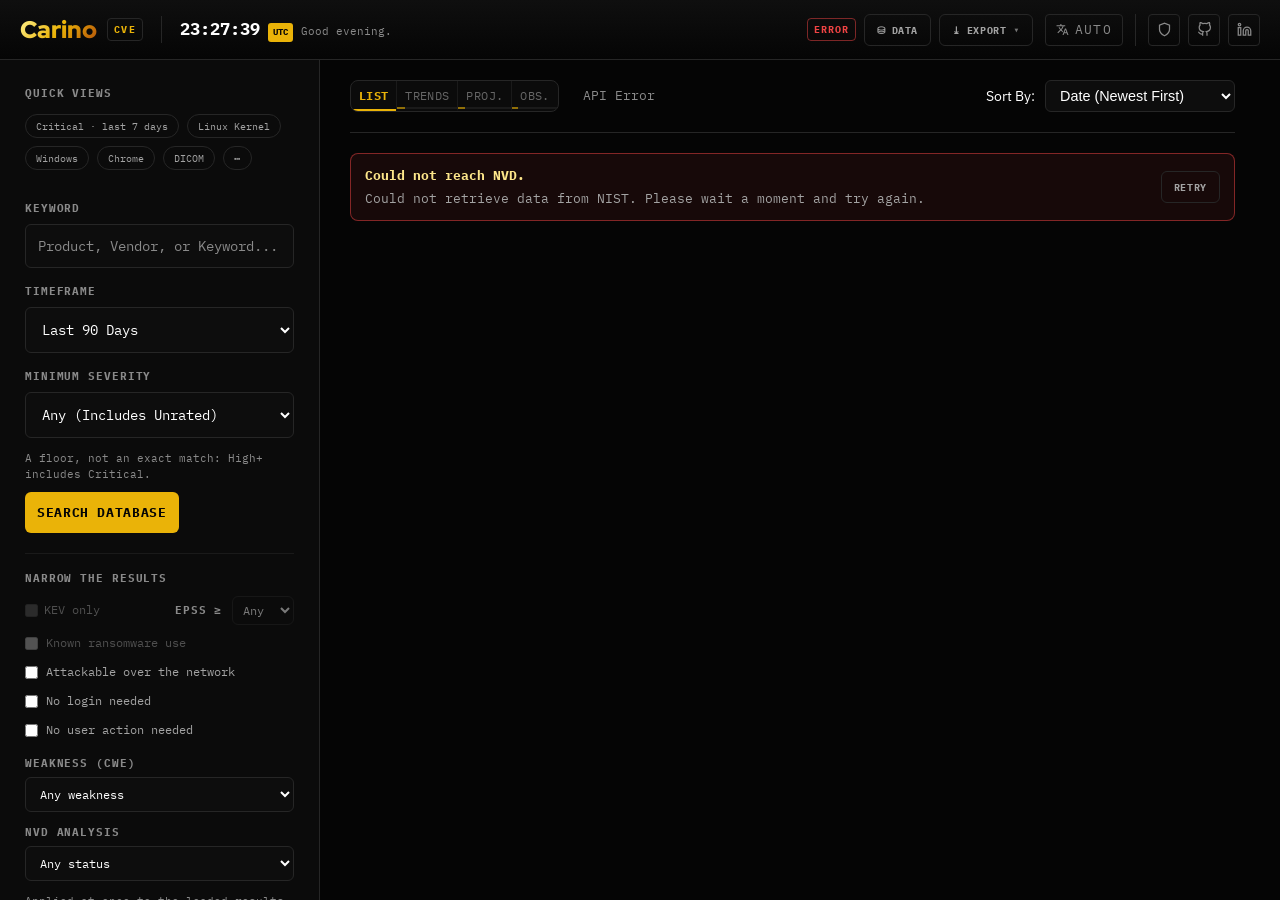
==== commit 93e07e3b: "Data button in the navbar; Narrow the results filters in the sidebar - Data settings open from a nav" ====
--- a/index.html
+++ b/index.html
@@ -39,6 +39,9 @@
     <div class="cve-actions" data-carino-actions>
         <span class="live-chip" id="srcChip" title="Data source" data-priority="2">LOADING</span>
         <span class="fresh" id="freshStamp" hidden></span>
+        <!-- The data settings (CveDataUI: mirror, local corpus, feeds). Its
+             title is the provenance line the rail used to carry. -->
+        <button type="button" class="cs-btn" id="dataBtn" data-priority="2"><span aria-hidden="true">⛁</span> <span class="mb-t" data-i18n>Data</span></button>
         <!-- Export ▾ (carino-ui.js opens and closes it). Report… opens
              #reportDialog, where the sections are picked: the last List search
              and any Trends, Projection or Observatory section. CSV and JSON
@@ -95,35 +98,49 @@
                         <option value="HIGH" data-i18n>High+</option>
                         <option value="CRITICAL" data-i18n>Critical only</option>
                     </select>
-
-                    <!-- Two display filters over what is already loaded, folded
-                         into the severity group on purpose (§10): they never
-                         enter the query plan, so they take effect on change
-                         rather than on Search, and the rail gains no section.
-                         Both are disabled until the feed behind them is loaded;
-                         the reason lives in their title. -->
-                    <div class="sev-extra">
-                        <label class="chk" for="kevOnly">
-                            <input type="checkbox" id="kevOnly">
-                            <span data-i18n>KEV only</span>
-                        </label>
-                        <label class="epss-lbl" for="epssMin" data-i18n>EPSS ≥</label>
-                        <select id="epssMin">
-                            <option value="" data-i18n>Any</option>
-                            <option value="0.1">0.10</option>
-                            <option value="0.5">0.50</option>
-                            <option value="0.9">0.90</option>
-                        </select>
-                    </div>
-
                     <p class="hint" data-i18n>A floor, not an exact match: High+ includes Critical.</p>
                 </div>
 
                 <button type="submit" class="search-btn" data-i18n>Search Database</button>
             </form>
 
-            <button type="button" class="prov" id="provenance"></button>
-            <a class="prov-link" href="#m=obs" id="obsLink" data-i18n>Observatory — the whole corpus, charted →</a>
+            <!-- Narrow the results: display filters over the records already
+                 loaded (§10). They never enter the query plan, so they take
+                 effect on change rather than on Search; the hash and saved
+                 views carry them. KEV, EPSS and ransomware are disabled until
+                 the feed behind them is loaded, with the reason in the title. -->
+            <div class="control-group refine" role="group" aria-labelledby="refineLbl">
+                <label id="refineLbl" data-i18n>Narrow the results</label>
+                <div class="sev-extra">
+                    <label class="chk" for="kevOnly">
+                        <input type="checkbox" id="kevOnly">
+                        <span data-i18n>KEV only</span>
+                    </label>
+                    <label class="epss-lbl" for="epssMin" data-i18n>EPSS ≥</label>
+                    <select id="epssMin">
+                        <option value="" data-i18n>Any</option>
+                        <option value="0.1">0.10</option>
+                        <option value="0.5">0.50</option>
+                        <option value="0.9">0.90</option>
+                    </select>
+                </div>
+                <label class="chk" for="fRansom"><input type="checkbox" id="fRansom"> <span data-i18n>Known ransomware use</span></label>
+                <label class="chk" for="fNet"><input type="checkbox" id="fNet"> <span data-i18n>Attackable over the network</span></label>
+                <label class="chk" for="fNoAuth"><input type="checkbox" id="fNoAuth"> <span data-i18n>No login needed</span></label>
+                <label class="chk" for="fNoUi"><input type="checkbox" id="fNoUi"> <span data-i18n>No user action needed</span></label>
+                <label class="sub-lbl" for="fCwe" data-i18n>Weakness (CWE)</label>
+                <select id="fCwe">
+                    <option value="" data-i18n>Any weakness</option>
+                </select>
+                <label class="sub-lbl" for="fStatus" data-i18n>NVD analysis</label>
+                <select id="fStatus">
+                    <option value="" data-i18n>Any status</option>
+                    <option value="done" data-i18n>Analysed by NVD</option>
+                    <option value="wait" data-i18n>Not analysed yet</option>
+                </select>
+                <p class="hint"><span data-i18n>Applied at once to the loaded results, from each record’s CVSS vector, CWE and NVD status.</span>
+                    <button type="button" class="link-btn" id="fClear" hidden data-i18n>Clear filters</button></p>
+            </div>
             <!-- The source line. Its last sentence is the wording the NVD API
                  terms of use require. -->
             <p class="data-foot"><span data-i18n>Data: NIST NVD (live, or a synced snapshot), CISA KEV and FIRST EPSS.</span> <span data-i18n>Runs in your browser; nothing is uploaded.</span> <span data-i18n>Monitoring only, not advice.</span> <span data-i18n>This product uses data from the NVD API but is not endorsed or certified by the NVD.</span></p>
@@ -270,8 +287,14 @@
 // `mode` and `section` are the results column's mode (js/cve-modes.js) and the
 // part of it on screen. They live in the same hash so a link opens both, and
 // only CveModes.setMode() changes them.
-const state = { keyword: '', timeframe: '90', severity: '', sort: 'date-new', kev: false, epssMin: 0,
-    mode: 'list', section: '' };
+//
+// The sidebar's "Narrow the results" group adds six more of the same kind:
+// `net`, `noauth`, `noui` (read from the CVSS vector), `rw` (KEV's known
+// ransomware use), `cwe` (one CWE id) and `st` ('done' analysed by NVD,
+// 'wait' not yet). REFINE_DEFAULTS is their "off".
+const REFINE_DEFAULTS = { net: false, noauth: false, noui: false, rw: false, cwe: '', st: '' };
+const state = Object.assign({ keyword: '', timeframe: '90', severity: '', sort: 'date-new', kev: false, epssMin: 0,
+    mode: 'list', section: '' }, REFINE_DEFAULTS);
 
 const DEFAULT_MIRROR = 'https://cve-data.carino.systems';
 
@@ -304,6 +327,7 @@
 // interchangeable — emptyMessage() names the one that actually happened.
 let floorCount = 0;
 let kevCount = 0;
+let epssCount = 0;           // after the EPSS floor, before the sidebar's other filters
 let seenIds = new Set();
 let retrievedAt = null;
 // The last search's failure, for the navbar badge; cleared when a search starts.
@@ -671,12 +695,104 @@
     const en = ds.filter((d) => d.lang === 'en')[0];
     return ((en || ds[0] || {}).value) || '';
 }
-function cweList(c) {
+function cweAll(c) {
     const out = [];
     ((c && c.weaknesses) || []).forEach((w) => (w.description || []).forEach((d) => {
         if (/^CWE-\d+$/.test(d.value) && out.indexOf(d.value) === -1) out.push(d.value);
     }));
-    return out.slice(0, 4);
+    return out;
+}
+const cweList = (c) => cweAll(c).slice(0, 4);
+
+/* ---- Narrow the results ---------------------------------------------
+   The sidebar's display filters beyond KEV and EPSS. Each reads a field
+   every source carries (NVD, the mirror's recent weeks and the local corpus
+   all keep the vector, the CWE ids and vulnStatus). A CVSS v2 vector says
+   Au:N where v3 says PR:N, and has no user-interaction metric at all, so a
+   v2-only record cannot clear "No user action needed". */
+
+const vectorOf = (c) => { const m = metricsOf(c); return m && m.d ? (m.d.vectorString || '') : ''; };
+const hasMetric = (c, re) => re.test(vectorOf(c));
+const ANALYSED = /^(Analyzed|Modified)$/i;
+const isAnalysed = (c) => ANALYSED.test((c && c.vulnStatus) || '');
+
+// MITRE's names for the weaknesses seen most, shortened. Data, like the ids:
+// English in every locale. Anything else is listed by its id alone.
+const CWE_NAMES = {
+    'CWE-20': 'Improper input validation', 'CWE-22': 'Path traversal', 'CWE-59': 'Link following',
+    'CWE-74': 'Injection', 'CWE-77': 'Command injection', 'CWE-78': 'OS command injection',
+    'CWE-79': 'Cross-site scripting', 'CWE-89': 'SQL injection', 'CWE-94': 'Code injection',
+    'CWE-119': 'Memory buffer bounds', 'CWE-120': 'Classic buffer overflow', 'CWE-121': 'Stack buffer overflow',
+    'CWE-122': 'Heap buffer overflow', 'CWE-125': 'Out-of-bounds read', 'CWE-190': 'Integer overflow',
+    'CWE-200': 'Information exposure', 'CWE-269': 'Improper privilege management', 'CWE-276': 'Incorrect default permissions',
+    'CWE-284': 'Improper access control', 'CWE-285': 'Improper authorization', 'CWE-287': 'Improper authentication',
+    'CWE-295': 'Improper certificate validation', 'CWE-306': 'Missing authentication', 'CWE-312': 'Cleartext storage',
+    'CWE-319': 'Cleartext transmission', 'CWE-327': 'Broken cryptography', 'CWE-352': 'Cross-site request forgery',
+    'CWE-362': 'Race condition', 'CWE-400': 'Uncontrolled resource consumption', 'CWE-401': 'Memory leak',
+    'CWE-416': 'Use after free', 'CWE-434': 'Unrestricted file upload', 'CWE-444': 'Request smuggling',
+    'CWE-476': 'NULL pointer dereference', 'CWE-502': 'Deserialization of untrusted data', 'CWE-532': 'Sensitive data in logs',
+    'CWE-601': 'Open redirect', 'CWE-611': 'XML external entities', 'CWE-639': 'Authorization bypass via user key',
+    'CWE-668': 'Exposure to wrong sphere', 'CWE-770': 'Allocation without limits', 'CWE-787': 'Out-of-bounds write',
+    'CWE-798': 'Hard-coded credentials', 'CWE-835': 'Infinite loop', 'CWE-843': 'Type confusion',
+    'CWE-862': 'Missing authorization', 'CWE-863': 'Incorrect authorization', 'CWE-918': 'Server-side request forgery',
+    'CWE-1021': 'Clickjacking', 'CWE-1321': 'Prototype pollution', 'CWE-1333': 'Regular expression DoS',
+};
+const cweLabel = (id) => (CWE_NAMES[id] ? id + ' · ' + CWE_NAMES[id] : id);
+
+const refineActive = () => Object.keys(REFINE_DEFAULTS).some((k) => state[k] !== REFINE_DEFAULTS[k]);
+
+// The tests the current filters ask for. Ransomware needs the KEV list; with
+// none loaded it is not applied (an empty list would read as "none used in
+// ransomware"), and the header says so, as it does for KEV.
+function refineTests(ready) {
+    const tests = [];
+    if (state.net) tests.push((c) => hasMetric(c, /(^|\/)AV:N(\/|$)/));
+    if (state.noauth) tests.push((c) => hasMetric(c, /(^|\/)(PR|Au):N(\/|$)/));
+    if (state.noui) tests.push((c) => hasMetric(c, /(^|\/)UI:N(\/|$)/));
+    if (state.rw && ready.kev) tests.push((c) => { const k = kevOf(c); return !!(k && k.ransomware); });
+    if (state.cwe) tests.push((c) => cweAll(c).indexOf(state.cwe) >= 0);
+    if (state.st) tests.push((c) => isAnalysed(c) === (state.st === 'done'));
+    return tests;
+}
+
+// The filters on, as words, for the report's search settings and the JSON.
+function refineLabels(tr) {
+    const out = [];
+    if (state.rw) out.push(tr.t_('Known ransomware use'));
+    if (state.net) out.push(tr.t_('Attackable over the network'));
+    if (state.noauth) out.push(tr.t_('No login needed'));
+    if (state.noui) out.push(tr.t_('No user action needed'));
+    if (state.cwe) out.push(cweLabel(state.cwe));
+    if (state.st) out.push(state.st === 'done' ? tr.t_('Analysed by NVD') : tr.t_('Not analysed yet'));
+    return out;
+}
+
+// The weakness list offers the CWEs in what is loaded, most frequent first,
+// with their counts; a CWE a link asked for stays listed even at zero.
+let cweFor = '';
+function syncCweOptions() {
+    const sel = document.getElementById('fCwe');
+    if (!sel) return;
+    const key = records.length + ':' + (records[0] ? records[0].id : '') + ':' + (records.length ? records[records.length - 1].id : '') + ':' + state.cwe;
+    if (key === cweFor && sel.options.length > 1) { sel.value = state.cwe; return; }
+    cweFor = key;
+    const n = new Map();
+    records.forEach((c) => cweAll(c).forEach((id) => n.set(id, (n.get(id) || 0) + 1)));
+    const top = [...n.entries()].sort((a, b) => b[1] - a[1] || (a[0] < b[0] ? -1 : 1)).slice(0, 40);
+    if (state.cwe && !top.some((e) => e[0] === state.cwe)) top.push([state.cwe, 0]);
+    while (sel.options.length > 1) sel.remove(1);
+    top.forEach(([id, count]) => {
+        const o = document.createElement('option');
+        o.value = id;
+        o.textContent = cweLabel(id) + ' (' + fmtNum(count) + ')';
+        sel.appendChild(o);
+    });
+    sel.value = state.cwe;
+}
+
+function syncRefineClear() {
+    const b = document.getElementById('fClear');
+    if (b) b.hidden = !(refineActive() || state.kev || state.epssMin > 0);
 }
 
 /* ---- enrichment: KEV and EPSS ----------------------------------------
@@ -725,6 +841,11 @@
             return !!e && e.score >= epssMin;
         });
     }
+    epssCount = shown.length;
+    const tests = refineTests(ready);
+    if (tests.length) shown = shown.filter((c) => tests.every((f) => f(c)));
+    syncCweOptions();
+    syncRefineClear();
 
     const by = state.sort;
     shown.sort((a, b) => {
@@ -863,9 +984,13 @@
         return tr.tf('None of the %1 records that cleared the severity floor are in the CISA KEV catalogue. KEV is about 0.44% of all CVEs, so filtering one page of NVD results to it usually finds none — over a local corpus the same question is exact.',
             trNum(tr, floorCount));
     }
-    if (state.epssMin > 0 && ready.epss) {
+    if (state.epssMin > 0 && ready.epss && !epssCount) {
         return tr.tf('None of the %1 records that cleared the earlier filters score %2 or higher in EPSS.',
             trNum(tr, kevCount), state.epssMin);
+    }
+    if (refineActive() && epssCount) {
+        return tr.tf('None of the %1 records that cleared the earlier filters match: %2.',
+            trNum(tr, epssCount), refineLabels(tr).join(' · '));
     }
     return floored;
 }
@@ -957,7 +1082,7 @@
     // loaded, so an empty list is a fact about this page and not about the
     // catalogue. Over a local corpus it is exact and no note is needed.
     const ready = enrichReady();
-    if (state.kev && !ready.kev) {
+    if ((state.kev || state.rw) && !ready.kev) {
         notes.push(tr.t_('KEV list not loaded — that filter was not applied'));
     } else if (state.kev && usedSources.nvd) {
         notes.push(tr.tf('KEV filter covers the %1 loaded records only', trNum(tr, records.length)));
@@ -1019,9 +1144,8 @@
 }
 
 function renderProvenance() {
-    const prov = document.getElementById('provenance');
-    if (!prov) return;
-    prov.textContent = provenanceText();
+    const btn = document.getElementById('dataBtn');
+    if (btn) btn.title = provenanceText() + ' — ' + t_('Data settings');
     renderSourceChip();
 }
 
@@ -1356,10 +1480,9 @@
     if (records.length) paint();
 }
 
-// The two enrichment controls are meaningful only once the feed behind them
-// is loaded, so they are disabled until then and carry the reason in their
-// title — a tooltip rather than another line of hint, because §6 says the
-// rail does not grow.
+// The three feed-backed controls (KEV only, EPSS ≥, Known ransomware use)
+// are meaningful only once the feed behind them is loaded, so they are
+// disabled until then and carry the reason in their title.
 function syncEnrichControls() {
     const ready = enrichReady();
     const box = document.getElementById('kevOnly');
@@ -1367,6 +1490,13 @@
         box.disabled = !ready.kev;
         box.title = ready.kev
             ? tf('CISA Known Exploited Vulnerabilities, generated %1', String(ready.generated).slice(0, 10) || '—')
+            : t_('The KEV catalogue is not loaded, so this filter cannot be applied.');
+    }
+    const rw = document.getElementById('fRansom');
+    if (rw) {
+        rw.disabled = !ready.kev;
+        rw.title = ready.kev
+            ? t_('In the CISA KEV catalogue and marked as known to be used in ransomware campaigns.')
             : t_('The KEV catalogue is not loaded, so this filter cannot be applied.');
     }
     const sel = document.getElementById('epssMin');
@@ -1399,6 +1529,13 @@
     const sel = document.getElementById('epssMin');
     const e = parseFloat(sel ? sel.value : '');
     state.epssMin = isFinite(e) && e > 0 ? e : 0;
+    const on = (id) => { const b = document.getElementById(id); return !!(b && b.checked); };
+    state.rw = on('fRansom');
+    state.net = on('fNet');
+    state.noauth = on('fNoAuth');
+    state.noui = on('fNoUi');
+    state.cwe = document.getElementById('fCwe').value || '';
+    state.st = document.getElementById('fStatus').value || '';
 }
 
 function writeControls() {
@@ -1410,6 +1547,14 @@
     document.getElementById('sortBy').value = state.sort;
     document.getElementById('kevOnly').checked = !!state.kev;
     setEpssOption(state.epssMin);
+    document.getElementById('fRansom').checked = !!state.rw;
+    document.getElementById('fNet').checked = !!state.net;
+    document.getElementById('fNoAuth').checked = !!state.noauth;
+    document.getElementById('fNoUi').checked = !!state.noui;
+    cweFor = '';
+    syncCweOptions();
+    document.getElementById('fStatus').value = state.st;
+    syncRefineClear();
 }
 
 // A shared link can carry any threshold (#e=0.37), and a select that silently
@@ -1440,6 +1585,12 @@
     if (state.sort !== 'date-new') p.set('o', state.sort);
     if (state.kev) p.set('k', '1');
     if (state.epssMin > 0) p.set('e', String(state.epssMin));
+    if (state.rw) p.set('r', '1');
+    if (state.net) p.set('n', '1');
+    if (state.noauth) p.set('a', '1');
+    if (state.noui) p.set('u', '1');
+    if (state.cwe) p.set('w', state.cwe);
+    if (state.st) p.set('v', state.st);
     // A mode a link asked for that is still loading stays in the hash, so
     // the link copied or reloaded meanwhile is still the link that was opened.
     const wait = state.mode === 'list' && window.CveModes ? CveModes.pending() : null;
@@ -1449,6 +1600,20 @@
     else if (wait && wait.x) p.set('x', wait.x);
     const h = p.toString();
     history[push ? 'pushState' : 'replaceState'](null, '', h ? '#' + h : location.pathname + location.search);
+}
+
+// The six narrowing filters from a hash or a saved view (the same short
+// keys). A value that is not one the page offers is no filter.
+function readRefine(get) {
+    const yes = (k) => get(k) === '1' || get(k) === 1 || get(k) === true || get(k) === 'true';
+    state.rw = yes('r');
+    state.net = yes('n');
+    state.noauth = yes('a');
+    state.noui = yes('u');
+    const w = String(get('w') || '');
+    state.cwe = /^CWE-\d{1,6}$/.test(w) ? w : '';
+    const v = String(get('v') || '');
+    state.st = v === 'done' || v === 'wait' ? v : '';
 }
 
 function readHash() {
@@ -1470,6 +1635,7 @@
         // a link carrying one gets no filter rather than an invented bound.
         state.epssMin = isFinite(n) && n > 0 && n <= 1 ? n : 0;
     }
+    readRefine((k) => p.get(k));
     const mx = modeOf(p);
     state.mode = mx.m;
     state.section = mx.x;
@@ -1643,6 +1809,14 @@
             epssApplied: epssApplied,
             kevCatalogue: kevApplied ? (ready.generated || null) : null,
             epssModelDate: epssApplied ? (ready.date || null) : null,
+            // The sidebar's narrowing filters: as words for the report, as
+            // values for the JSON. Ransomware counts as applied only with KEV.
+            narrowLabels: refineLabels(tr),
+            narrow: {
+                ransomware: !!(state.rw && ready.kev), ransomwareRequested: !!state.rw,
+                network: !!state.net, noLogin: !!state.noauth, noUserAction: !!state.noui,
+                cwe: state.cwe || null, nvdAnalysis: state.st === 'done' ? 'analysed' : state.st === 'wait' ? 'not-analysed' : null,
+            },
             // The order on screen now, which is the order of `shown`.
             sortLabel: tr.iso ? (SORT_EN[state.sort] || state.sort) : (optionText('sortBy', state.sort) || state.sort),
         },
@@ -2059,6 +2233,7 @@
     state.kev = !!v.k;
     const e = parseFloat(v.e);
     state.epssMin = isFinite(e) && e > 0 && e <= 1 ? e : 0;
+    readRefine((k) => v[k]);
     leaveObs();
     writeControls();
     runSearch();
@@ -2190,6 +2365,8 @@
         // of it — a saved "known exploited" view that forgot the KEV filter
         // would restore as a plain 90-day search and look like it worked.
         k: state.kev ? 1 : 0, e: state.epssMin,
+        r: state.rw ? 1 : 0, n: state.net ? 1 : 0, a: state.noauth ? 1 : 0, u: state.noui ? 1 : 0,
+        w: state.cwe, v: state.st,
     };
     views.custom.unshift(v);
     views.pins = [v.id].concat(pinIds().filter((id) => id !== v.id)).slice(0, MAX_PINS);
@@ -2268,13 +2445,6 @@
             writeHash,
         });
         document.getElementById('modeSwitch').setAttribute('aria-label', t_('Mode'));
-        // The rail's link into the observatory. A plain href still works with
-        // scripts off the page; with them, it is a mode change and the drawer
-        // closes behind it (the drawer script lists #obsLink).
-        document.getElementById('obsLink').addEventListener('click', (e) => {
-            e.preventDefault();
-            CveModes.request('obs', { push: true, urgent: true });
-        });
         if (wanted) CveModes.request(wanted.m, { section: wanted.x, push: false });
         window.addEventListener('popstate', onHistoryMove);
         window.addEventListener('hashchange', onHistoryMove);
@@ -2285,6 +2455,15 @@
     document.getElementById('sortBy').addEventListener('change', reSortList);
     document.getElementById('kevOnly').addEventListener('change', reFilterList);
     document.getElementById('epssMin').addEventListener('change', reFilterList);
+    ['fRansom', 'fNet', 'fNoAuth', 'fNoUi', 'fCwe', 'fStatus'].forEach((id) =>
+        document.getElementById(id).addEventListener('change', reFilterList));
+    document.getElementById('fClear').addEventListener('click', () => {
+        state.kev = false;
+        state.epssMin = 0;
+        Object.assign(state, REFINE_DEFAULTS);
+        writeControls();
+        reFilterList();
+    });
     // Off until a feed lands, with the reason in the tooltip.
     syncEnrichControls();
     document.getElementById('qvClose').addEventListener('click',
@@ -2352,7 +2531,7 @@
     if (window.CveWatch) {
         try { CveWatch.init(); } catch (e) { console.error(e); }
     }
-    document.getElementById('provenance').addEventListener('click', () => {
+    document.getElementById('dataBtn').addEventListener('click', () => {
         if (window.CveDataUI) CveDataUI.open();
     });
     // The dialog downloads, updates or deletes the corpus; when it does, the
@@ -2432,6 +2611,7 @@
     state.kev = !!f.k;
     state.timeframe = f.t !== undefined && f.t !== null ? String(f.t) : '90';
     state.epssMin = 0;
+    Object.assign(state, REFINE_DEFAULTS);
     writeControls();
     state.mode = 'list';
     state.section = '';
@@ -2486,7 +2666,7 @@
     scrim.addEventListener('click', close);
     window.addEventListener('keydown', function (e) { if (e.key === 'Escape') close(); });
     controls.addEventListener('click', function (e) {
-        if (MQ.matches && e.target.closest('.fchip, .search-btn, #obsLink')) close();
+        if (MQ.matches && e.target.closest('.fchip, .search-btn')) close();
     });
     var onChange = function () { if (!MQ.matches) close(); };
     if (MQ.addEventListener) MQ.addEventListener('change', onChange);
--- a/css/cve.css
+++ b/css/cve.css
@@ -141,21 +141,25 @@
 
 .hint { margin: 6px 0 0; font-family: 'IBM Plex Mono', monospace; font-size: 0.68rem; line-height: 1.5; color: var(--text-muted); }
 
-/* Provenance: where the data came from and when. Pinned to the bottom
-   of the rail — a number without a retrieval time is a rumour. */
-.prov { display: block; width: 100%; margin-top: auto; padding: 16px 0 0; background: none; border: none; border-top: 1px solid var(--cve-hair); font-family: 'IBM Plex Mono', monospace; font-size: 0.65rem; line-height: 1.6; color: var(--text-muted); text-align: left; cursor: pointer; }
-.prov:hover { color: #eab308; }
-.prov:focus-visible { outline: 2px solid var(--accent); outline-offset: 2px; }
-/* A link, not a control: the rail still gains no settings (§6). */
-.prov-link { display: block; padding-top: 6px; font-family: 'IBM Plex Mono', monospace; font-size: 0.65rem; line-height: 1.6; color: var(--text-muted); text-decoration: none; }
-.prov-link:hover, .prov-link:focus-visible { color: #eab308; }
-.controls .data-foot { margin: 10px 0 0; padding-bottom: 0; border-top-color: var(--cve-hair); }
+.controls .data-foot { margin: auto 0 0; padding-bottom: 0; border-top-color: var(--cve-hair); }
 .coverage { padding: 3px 8px; border: 1px solid rgba(234,179,8,0.45); border-radius: 5px; background: rgba(234,179,8,0.08); color: #fcd34d; font-family: 'IBM Plex Mono', monospace; font-size: 0.66rem; }
 .coverage:empty { display: none; }
 
-/* KEV and EPSS filter what is already loaded, so they belong beside the
-   severity floor rather than in a group of their own: one compact row
-   inside an existing group, and the rail keeps its height. */
+/* Narrow the results: display filters over what is already loaded. KEV and
+   EPSS share one row; the rest are a column of checks and two selects. */
+.refine { gap: 4px; padding-top: 16px; border-top: 1px solid var(--cve-hair); }
+.refine .chk { display: flex; align-items: center; gap: 8px; margin: 0; padding: 3px 0; font-family: var(--mono); font-size: 0.74rem; font-weight: 400; color: var(--text-sec); text-transform: none; letter-spacing: 0; cursor: pointer; }
+.refine .chk:hover { color: var(--text); }
+.controls .refine .chk input[type="checkbox"] { width: auto; margin: 0; padding: 0; accent-color: #eab308; cursor: pointer; }
+.refine .chk:has(input:disabled) { opacity: 0.45; cursor: not-allowed; }
+.refine .sub-lbl { margin-top: 8px; }
+.controls .refine select { padding: 8px 10px; font-size: 0.76rem; }
+.refine .sev-extra { margin: 4px 0 2px; }
+.refine .hint { margin-top: 8px; }
+.link-btn { display: inline; margin: 0 0 0 4px; padding: 0; background: none; border: 0; color: var(--accent); font: inherit; text-decoration: underline; text-underline-offset: 2px; cursor: pointer; }
+.link-btn[hidden] { display: none; }
+.link-btn:hover { color: #fbbf24; }
+.link-btn:focus-visible { outline: 2px solid var(--accent); outline-offset: 2px; }
 .sev-extra { display: flex; align-items: center; gap: 10px; margin-top: 8px; }
 .sev-extra label { margin: 0; }
 .sev-extra .chk { display: flex; align-items: center; gap: 6px; color: var(--text-sec); cursor: pointer; }
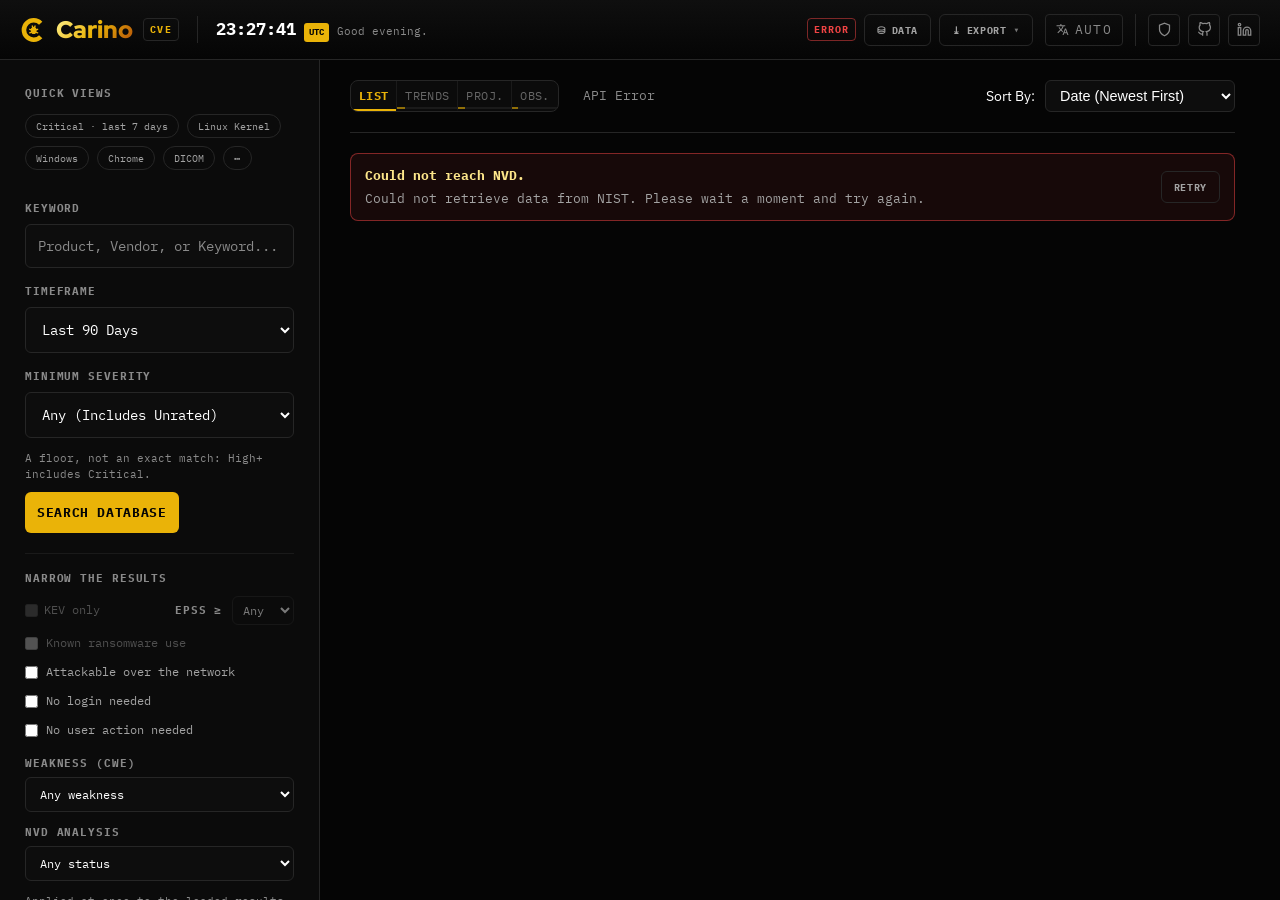
==== commit e96f99a2: "Add the Colourful theme and its switch, and keep the navbar on screen" ====
--- a/index.html
+++ b/index.html
@@ -27,9 +27,225 @@
     <script type="application/json" id="carino-head-i18n">{"es": {"title": "Buscar CVE — base de vulnerabilidades NVD | CVE Radar Pro", "desc": "Busca vulnerabilidades de seguridad CVE en la NVD del NIST: puntuaciones CVSS, filtros y tendencias, rápido y con uso sin conexión, en tu navegador."}, "pt-BR": {"title": "Buscar CVE — banco de vulnerabilidades NVD | CVE Radar Pro", "desc": "Pesquise vulnerabilidades de segurança CVE na NVD do NIST: pontuações CVSS, filtros e tendências, rápido e com uso offline, no navegador."}, "ja": {"title": "CVE検索 — NVD脆弱性DB | CVE Radar Pro", "desc": "NIST NVDのCVE脆弱性を検索。CVSSスコア、フィルター、傾向を高速表示、オフラインでも使えるブラウザツール。"}, "ru": {"title": "Поиск CVE — база уязвимостей NVD | CVE Radar Pro", "desc": "Поиск уязвимостей CVE в базе NIST NVD: оценки CVSS, фильтры и тренды — быстро, с работой офлайн, прямо в браузере."}}</script>
     <script type="application/ld+json">{"@context": "https://schema.org", "@type": "WebApplication", "name": "CVE Database", "url": "https://cve.carino.systems/", "description": "Search CVE security vulnerabilities from the NIST NVD — CVSS scores, filters and trends, fast and offline-capable, in your browser.", "operatingSystem": "Any (runs in a web browser)", "isAccessibleForFree": true, "author": {"@type": "Person", "name": "Miguel Cariño", "url": "https://carino.systems/"}}</script>
     <!-- /carino:head -->
+    <!-- Theme before first paint, so neither theme flashes the other:
+         ?theme=gold|color (review links; not stored) > carino-theme cookie
+         (shared across *.carino.systems) > localStorage > Gold & Black. -->
+    <meta name="theme-color" content="#050505" id="carinoThemeColor">
+    <script>
+    (function () {
+      var d = document.documentElement, t = null;
+      function pick(v) { return v === 'gold' ? 'gold' : (v === 'color' || v === 'colour') ? 'color' : null; }
+      try { t = pick(new URLSearchParams(location.search).get('theme')); } catch (e) {}
+      if (!t) { try { var m = document.cookie.match(/(?:^|;\s*)carino-theme=([^;]*)/); if (m) t = pick(decodeURIComponent(m[1])); } catch (e) {} }
+      if (!t) { try { t = pick(localStorage.getItem('carino-theme')); } catch (e) {} }
+      t = t || 'gold';
+      d.setAttribute('data-carino-theme', t);
+      var dark = d.getAttribute('data-theme') !== 'light' && window.matchMedia && matchMedia('(prefers-color-scheme: dark)').matches;
+      var meta = document.getElementById('carinoThemeColor');
+      if (meta) meta.content = t === 'gold' ? '#050505' : (dark ? '#0e1420' : '#eef3fc');
+    })();
+    </script>
     <link rel="stylesheet" href="fonts/carino-fonts.css">
     <link rel="stylesheet" href="carino-ui.css">
     <link rel="stylesheet" href="css/cve.css">
+    <!-- Colourful theme + the switch; nothing applies until data-carino-theme="color". -->
+    <link rel="stylesheet" href="carino-theme.css">
+    <style>
+        /* Colourful: carino-theme.css remaps the tokens, so everything that reads
+           one follows; these are the values in css/cve.css, css/cve-obs.css
+           (linked later by js/cve-modes.js; the theme attribute outranks it)
+           and the dialogs' injected styles that were written for black. */
+        :root[data-carino-theme="color"] { --cve-hair: var(--border); }
+        :root[data-carino-theme="color"] select option { background: var(--bg-card); color: var(--text); }
+        :root[data-carino-theme="color"] input:focus,
+        :root[data-carino-theme="color"] select:focus { box-shadow: 0 0 0 3px var(--accent-glow); }
+        :root[data-carino-theme="color"] button.search-btn { color: var(--ct-on-accent); }
+        :root[data-carino-theme="color"] button.search-btn:hover { background-color: var(--ct-accent-strong); box-shadow: var(--ct-shadow-1); }
+        :root[data-carino-theme="color"] .cve-item { border-left-color: var(--border); }
+        :root[data-carino-theme="color"] .cve-item:hover { border-top-color: var(--border-hv); border-right-color: var(--border-hv); border-bottom-color: var(--border-hv); box-shadow: var(--ct-shadow-2); }
+        :root[data-carino-theme="color"] .pill.cve-ransom { background: var(--err); border-color: var(--err); color: var(--ct-on-accent); }
+        /* severity: the same scale, deepened so the score reads on white */
+        :root[data-carino-theme="color"] .low { border-left-color: var(--ok); } :root[data-carino-theme="color"] .low .score-val { color: var(--ok); }
+        :root[data-carino-theme="color"] .medium { border-left-color: var(--warn); } :root[data-carino-theme="color"] .medium .score-val { color: var(--warn); }
+        :root[data-carino-theme="color"] .high { border-left-color: var(--ct-amber); } :root[data-carino-theme="color"] .high .score-val { color: var(--ct-amber); }
+        :root[data-carino-theme="color"] .critical { border-left-color: var(--err); } :root[data-carino-theme="color"] .critical .score-val { color: var(--err); }
+        :root[data-carino-theme="color"] .pending { border-left-color: var(--text-muted); }
+        :root[data-carino-theme="color"] .loader-overlay { background: color-mix(in srgb, var(--bg) 82%, transparent); }
+        :root[data-carino-theme="color"] .controls { box-shadow: none; }
+        :root[data-carino-theme="color"] .controls.open { box-shadow: var(--ct-shadow-3); }
+        :root[data-carino-theme="color"] #cveScrim { background: var(--ct-scrim); }
+        :root[data-carino-theme="color"] .coverage { border-color: var(--accent-dim); background: var(--accent-faint); color: var(--accent); }
+        :root[data-carino-theme="color"] .controls .refine .chk input[type="checkbox"],
+        :root[data-carino-theme="color"] .controls .sev-extra input[type="checkbox"],
+        :root[data-carino-theme="color"] .qv-dialog .rp-item input[type="checkbox"],
+        :root[data-carino-theme="color"] #dataDialog .dd-tier input { accent-color: var(--accent); }
+        :root[data-carino-theme="color"] .link-btn:hover { color: var(--ct-accent-strong); }
+        :root[data-carino-theme="color"] .mode-note { box-shadow: var(--ct-shadow-2); }
+
+        /* Quick views and Report…: dialogs on cards, not black */
+        :root[data-carino-theme="color"] .qv-dialog { border-color: var(--border); background: var(--bg-card); color: var(--text-sec); box-shadow: var(--ct-shadow-3); }
+        :root[data-carino-theme="color"] .qv-dialog::backdrop { background: var(--ct-scrim); }
+        :root[data-carino-theme="color"] .qv-head h2,
+        :root[data-carino-theme="color"] .qv-go,
+        :root[data-carino-theme="color"] .rp-item { color: var(--text); }
+        :root[data-carino-theme="color"] .qv-x,
+        :root[data-carino-theme="color"] .qv-dialog .btn-ghost { border-color: var(--border); color: var(--text-sec); }
+        :root[data-carino-theme="color"] .qv-x:hover,
+        :root[data-carino-theme="color"] .qv-dialog .btn-ghost:hover,
+        :root[data-carino-theme="color"] .qv-dialog .rp-go { border-color: var(--accent); color: var(--accent); }
+        :root[data-carino-theme="color"] .qv-dialog input { background: var(--bg-elev); border-color: var(--border); color: var(--text); }
+        :root[data-carino-theme="color"] .qv-dialog input::placeholder { color: var(--text-muted); }
+        :root[data-carino-theme="color"] .qv-dialog input:focus { border-color: var(--accent); box-shadow: 0 0 0 3px var(--accent-glow); }
+        :root[data-carino-theme="color"] .qv-sub,
+        :root[data-carino-theme="color"] .qv-group,
+        :root[data-carino-theme="color"] .qv-go small,
+        :root[data-carino-theme="color"] .qv-act,
+        :root[data-carino-theme="color"] .qv-none,
+        :root[data-carino-theme="color"] .qv-note,
+        :root[data-carino-theme="color"] .rp-group legend,
+        :root[data-carino-theme="color"] .rp-item input:disabled + span,
+        :root[data-carino-theme="color"] .rp-note { color: var(--text-muted); }
+        :root[data-carino-theme="color"] .rp-item.rp-all { color: var(--text-sec); }
+        :root[data-carino-theme="color"] .qv-item:hover { background: var(--ct-hover); border-color: var(--border); }
+        :root[data-carino-theme="color"] .rp-item:hover { background: var(--ct-hover); }
+        :root[data-carino-theme="color"] .qv-act:hover,
+        :root[data-carino-theme="color"] .qv-act.on,
+        :root[data-carino-theme="color"] .rp-why { color: var(--accent); }
+        :root[data-carino-theme="color"] .qv-foot { border-top-color: var(--border); }
+        :root[data-carino-theme="color"] .qv-dialog .rp-go:disabled { border-color: var(--border); color: var(--text-muted); }
+        :root[data-carino-theme="color"] .qv-dialog .btn-ghost:focus-visible,
+        :root[data-carino-theme="color"] .qv-x:focus-visible,
+        :root[data-carino-theme="color"] .qv-go:focus-visible,
+        :root[data-carino-theme="color"] .qv-act:focus-visible { outline-color: var(--accent); }
+
+        /* Data… and Watch… (styles injected by js/cve-data-ui.js, js/cve-watch.js) */
+        :root[data-carino-theme="color"] #dataDialog .dd-k,
+        :root[data-carino-theme="color"] #dataDialog .dd-v small,
+        :root[data-carino-theme="color"] #dataDialog .dd-age,
+        :root[data-carino-theme="color"] #dataDialog .dd-tier small,
+        :root[data-carino-theme="color"] #watchDialog .cw-name small,
+        :root[data-carino-theme="color"] #watchDialog .cw-stamp dt,
+        :root[data-carino-theme="color"] #watchDialog .cw-match span { color: var(--text-muted); }
+        :root[data-carino-theme="color"] #dataDialog .dd-v,
+        :root[data-carino-theme="color"] #dataDialog .dd-tier b,
+        :root[data-carino-theme="color"] #watchDialog .cw-name b,
+        :root[data-carino-theme="color"] #watchDialog .cw-head-line,
+        :root[data-carino-theme="color"] #watchDialog .cw-match b { color: var(--text); }
+        :root[data-carino-theme="color"] #dataDialog .dd-warn,
+        :root[data-carino-theme="color"] #dataDialog .dd-note,
+        :root[data-carino-theme="color"] #watchDialog .cw-corpus,
+        :root[data-carino-theme="color"] #watchDialog .cw-stamp dd,
+        :root[data-carino-theme="color"] #watchDialog .cw-match p,
+        :root[data-carino-theme="color"] #watchDialog .cw-note { color: var(--text-sec); }
+        :root[data-carino-theme="color"] #dataDialog .dd-age.stale,
+        :root[data-carino-theme="color"] #dataDialog .dd-note.bad,
+        :root[data-carino-theme="color"] #watchDialog .cw-note.bad { color: var(--err); }
+        :root[data-carino-theme="color"] #watchDialog .cw-corpus.bad { border-left-color: var(--err); color: var(--err); }
+        :root[data-carino-theme="color"] #dataDialog .dd-tier,
+        :root[data-carino-theme="color"] #watchDialog .cw-report { background: var(--bg-elev); border-color: var(--border); }
+        :root[data-carino-theme="color"] #dataDialog .dd-tier:hover { border-color: var(--text-muted); }
+        :root[data-carino-theme="color"] #dataDialog .dd-tier.on { border-color: var(--accent); background: var(--accent-faint); }
+        :root[data-carino-theme="color"] #dataDialog .dd-tier:focus-within { outline-color: var(--accent); }
+        :root[data-carino-theme="color"] #dataDialog .dd-warn { border-left-color: var(--warn); }
+        :root[data-carino-theme="color"] #dataDialog .dd-bar { background: var(--bg-elev); border-color: var(--border); }
+        :root[data-carino-theme="color"] #dataDialog .dd-bar span { background: var(--accent); }
+        :root[data-carino-theme="color"] #dataDialog .dd-primary { border-color: var(--accent) !important; color: var(--accent) !important; }
+        :root[data-carino-theme="color"] #dataDialog .dd-danger:hover,
+        :root[data-carino-theme="color"] #dataDialog .dd-danger.armed,
+        :root[data-carino-theme="color"] #watchDialog .cw-danger:hover,
+        :root[data-carino-theme="color"] #watchDialog .cw-danger.armed { border-color: var(--err) !important; color: var(--err) !important; }
+        :root[data-carino-theme="color"] #dataDialog .btn-ghost[disabled]:hover,
+        :root[data-carino-theme="color"] #watchDialog .btn-ghost[disabled]:hover { border-color: var(--border); color: var(--text-sec); }
+        :root[data-carino-theme="color"] #watchDialog .cw-corpus { border-left-color: var(--border); }
+        :root[data-carino-theme="color"] #watchDialog .cw-item:hover { background: var(--ct-hover); border-color: var(--border); }
+        :root[data-carino-theme="color"] #watchDialog .cw-match { background: var(--bg-card); border-color: var(--border); }
+
+        /* the dashboards: their own --o-* tokens, and the header over them */
+        :root[data-carino-theme="color"] .obs {
+            --o-bg: var(--bg); --o-elev: var(--bg-elev); --o-card: var(--bg-card);
+            --o-accent: var(--accent); --o-accent-faint: var(--accent-faint); --o-accent-glow: var(--accent-glow);
+            --o-border: var(--border); --o-hair: var(--border);
+            --o-text: var(--text); --o-text-sec: var(--text-sec); --o-text-muted: var(--text-muted);
+            --o-ok: var(--ok); --o-warn: var(--warn); --o-err: var(--err); --o-info: var(--info);
+            --o-hatch: color-mix(in srgb, var(--text) 16%, transparent); --o-proj: var(--text-muted);
+            scrollbar-color: var(--ct-scroll) transparent;
+        }
+        :root[data-carino-theme="color"] .obs ::-webkit-scrollbar-thumb,
+        :root[data-carino-theme="color"] .obs ::-webkit-scrollbar-thumb:hover { background: var(--ct-scroll); }
+        :root[data-carino-theme="color"] .results-area.is-obs,
+        :root[data-carino-theme="color"] .results-area.is-obs .results-header { background: var(--bg); border-color: var(--border); }
+        :root[data-carino-theme="color"] .results-area.is-obs .mode-seg { background: var(--bg-card); border-color: var(--border); }
+        :root[data-carino-theme="color"] .results-area.is-obs .mode-seg .seg-btn { color: var(--text-sec); }
+        :root[data-carino-theme="color"] .results-area.is-obs .mode-seg .seg-btn + .seg-btn { border-left-color: var(--border); }
+        :root[data-carino-theme="color"] .results-area.is-obs .mode-seg .seg-btn:hover,
+        :root[data-carino-theme="color"] .results-area.is-obs .mode-seg .seg-btn[aria-pressed="true"] { color: var(--accent); }
+        :root[data-carino-theme="color"] .results-area.is-obs .mode-seg .seg-btn:focus-visible { outline-color: var(--accent); }
+        :root[data-carino-theme="color"] .results-area.is-obs .mode-seg .seg-btn.is-busy::before { background: var(--border); }
+        :root[data-carino-theme="color"] #obsRoot { color: var(--text-sec); }
+        /* the panel label, not carino-ui's faint big numeral */
+        :root[data-carino-theme="color"] .obs .panel-num { color: var(--accent); }
+        :root[data-carino-theme="color"] #obsRoot > .o-loading,
+        :root[data-carino-theme="color"] .obs .nline.o-hint,
+        :root[data-carino-theme="color"] .obs .stamp { color: var(--text-muted); }
+        :root[data-carino-theme="color"] .obs .legend i.hollow { border-color: var(--text-muted); }
+        :root[data-carino-theme="color"] .obs .minibar { background: var(--bg-elev); }
+        :root[data-carino-theme="color"] .obs .mirrorbox input::placeholder { color: var(--text-muted); }
+        :root[data-carino-theme="color"] .obs .mirrorbox input:focus { box-shadow: 0 0 0 3px var(--accent-glow); }
+        :root[data-carino-theme="color"] .obs .skel { background: linear-gradient(90deg, var(--bg-elev), var(--border), var(--bg-elev)); }
+        :root[data-carino-theme="color"] .obs .delta.up { background: color-mix(in srgb, var(--ok) 10%, transparent); }
+        :root[data-carino-theme="color"] .obs .delta.down { background: color-mix(in srgb, var(--err) 10%, transparent); }
+        :root[data-carino-theme="color"] .obs .live-chip.live,
+        :root[data-carino-theme="color"] .o-chip.ok,
+        :root[data-carino-theme="color"] .o-chip.live { color: var(--ok); border-color: color-mix(in srgb, var(--ok) 40%, transparent); }
+        :root[data-carino-theme="color"] .o-chip.bad,
+        :root[data-carino-theme="color"] .o-chip.stale { color: var(--err); border-color: color-mix(in srgb, var(--err) 45%, transparent); }
+        :root[data-carino-theme="color"] .o-chip.warn { color: var(--warn); border-color: color-mix(in srgb, var(--warn) 45%, transparent); }
+        :root[data-carino-theme="color"] .o-chip.info { color: var(--info); border-color: color-mix(in srgb, var(--info) 40%, transparent); }
+        :root[data-carino-theme="color"] .o-chip { color: var(--text-muted); border-color: var(--border); }
+        :root[data-carino-theme="color"] button.o-chip:hover,
+        :root[data-carino-theme="color"] button.o-chip[aria-pressed="true"] { border-color: var(--accent); color: var(--accent); }
+        :root[data-carino-theme="color"] button.o-chip[aria-pressed="true"] { background: var(--accent-faint); }
+        :root[data-carino-theme="color"] button.o-chip[aria-pressed="false"] { text-decoration-color: color-mix(in srgb, var(--text) 30%, transparent); }
+        :root[data-carino-theme="color"] .o-chipbar > a,
+        :root[data-carino-theme="color"] .o-chipbar > button { color: var(--text-sec); border-color: var(--border); }
+        :root[data-carino-theme="color"] .o-chipbar > a:hover,
+        :root[data-carino-theme="color"] .o-chipbar > button:hover,
+        :root[data-carino-theme="color"] .o-chipbar > a:focus-visible,
+        :root[data-carino-theme="color"] .o-chipbar > button:focus-visible,
+        :root[data-carino-theme="color"] .o-chipbar > [aria-current="true"] { border-color: var(--accent); color: var(--accent); background: var(--accent-faint); }
+        :root[data-carino-theme="color"] .o-toast { border-color: var(--border); border-left-color: var(--accent); background: var(--bg-card); color: var(--text); box-shadow: var(--ct-shadow-3); }
+        :root[data-carino-theme="color"] .obs .o-readout { background: var(--bg-card); box-shadow: var(--ct-shadow-3); }
+
+        /* chart ink: the grey axes, labels and tags drawn for black */
+        :root[data-carino-theme="color"] .obs .fig .ax { stroke: var(--border); }
+        :root[data-carino-theme="color"] .obs .fig .axl,
+        :root[data-carino-theme="color"] .obs .fig .xl,
+        :root[data-carino-theme="color"] .obs .o-rule-label { fill: var(--text-muted); }
+        :root[data-carino-theme="color"] .obs .fig .rl,
+        :root[data-carino-theme="color"] .obs .fig .vl { fill: var(--text-sec); }
+        :root[data-carino-theme="color"] .obs .fig .hollow { stroke: var(--text-muted); }
+        :root[data-carino-theme="color"] .obs .fig .ln.ref,
+        :root[data-carino-theme="color"] .obs .o-other,
+        :root[data-carino-theme="color"] .obs .o-rule { stroke: var(--text-muted); }
+        :root[data-carino-theme="color"] .obs .o-cross rect,
+        :root[data-carino-theme="color"] .obs rect.o-cross-tag { fill: var(--bg-elev); }
+        /* colours the charts set as attributes (CSS outranks a presentation
+           attribute, so these follow the switch without a redraw): the bar
+           tracks, the light-grey averages, the heatmap's ring and labels,
+           the settling hatch; and the gold series, which share their value
+           with the Medium band, take the one amber the scale has on white */
+        :root[data-carino-theme="color"] .obs [fill="#141414"] { fill: var(--bg-elev); }
+        :root[data-carino-theme="color"] .obs [stroke="#d4d4d4"] { stroke: var(--text-sec); }
+        :root[data-carino-theme="color"] .obs [fill="#d4d4d4"],
+        :root[data-carino-theme="color"] .obs text[fill="#cfcfcf"] { fill: var(--text-sec); }
+        :root[data-carino-theme="color"] .obs [stroke="#ffffff"] { stroke: var(--text); }
+        :root[data-carino-theme="color"] .obs [stroke="rgba(255,255,255,.14)"] { stroke: var(--o-hatch); }
+        :root[data-carino-theme="color"] .obs [fill="#eab308"] { fill: var(--ct-amber); }
+        :root[data-carino-theme="color"] .obs [stroke="#eab308"] { stroke: var(--ct-amber); }
+        :root[data-carino-theme="color"] .obs .legend i[style*="rgb(234, 179, 8)"] { background: var(--ct-amber) !important; }
+        :root[data-carino-theme="color"] .obs .legend i[style*="rgb(212, 212, 212)"] { background: var(--text-sec) !important; }
+        :root[data-carino-theme="color"] .obs [style*="color: rgb(163, 163, 163)"] { color: var(--text-sec) !important; }
+    </style>
 </head>
 <body>
 
@@ -2636,6 +2852,7 @@
      by CveModes behind the list, after its first search has settled. -->
 <script src="js/cve-modes.js" defer></script>
 <script src="carino-navbar.js" data-app="CVE" data-repo="CVE" defer></script>
+<script src="carino-theme.js" data-mark="logo.svg" data-mark-color="logo-color.svg" defer></script>
 <script src="carino-ui.js" defer></script>
 <script src="carino-lang.js" defer></script>
 <script src="i18n.js" defer></script>
--- a/carino-ui.css
+++ b/carino-ui.css
@@ -36,7 +36,7 @@
       --mono: 'IBM Plex Mono', ui-monospace, SFMono-Regular, Menlo, monospace;
       --display: 'Red Hat Display', var(--sans);
       --radius: 10px;
-      --nav-h: 60px;     /* carino-navbar.js height; it scrolls with the page */
+      --nav-h: 60px;     /* carino-navbar.js height; it stays on screen, so stick things under it */
       /* Breakpoints (media queries cannot read a token, so these are the rule):
          900px and below, a workspace settings rail becomes a drawer;
          640px and below, the phone layout. Nothing else. */
@@ -643,7 +643,7 @@
     .slice .s-text { font-family: var(--display); font-weight: 900; text-transform: uppercase; font-size: var(--fs-sec); letter-spacing: 0.5px; }
     .slice .s-blurb { font-size: var(--fs-sm); color: var(--text-sec); line-height: 1.45; }
     .slice-menu.collapsed, body.state-module .slice-menu {
-      position: sticky; top: 0; z-index: 40; min-height: 0; height: 44px; border-radius: 0; border-width: 0 0 1px;
+      position: sticky; top: var(--nav-h); z-index: 40; min-height: 0; height: 44px; border-radius: 0; border-width: 0 0 1px;
     }
     .slice-menu.collapsed .slice, body.state-module .slice-menu .slice { flex-direction: row; align-items: center; justify-content: center; gap: 10px; padding: 0 12px; }
     .slice-menu.collapsed .slice:hover, body.state-module .slice-menu .slice:hover { flex: 1; }
@@ -690,7 +690,7 @@
        A search box never comes first; past ~300 entries a Find may follow
        the chips. Reference: Law. */
     .fchips {
-      position: sticky; top: 0; z-index: 50; display: flex; flex-wrap: wrap; align-items: center; gap: 7px;
+      position: sticky; top: var(--nav-h); z-index: 50; display: flex; flex-wrap: wrap; align-items: center; gap: 7px;
       padding: 10px 0; background: rgba(5,5,5,0.88); -webkit-backdrop-filter: blur(10px); backdrop-filter: blur(10px);
       border-bottom: 1px solid var(--border); font-family: var(--mono); font-size: var(--fs-label);
     }
--- a/carino-theme.css
+++ b/carino-theme.css
@@ -0,0 +1,390 @@
+/* ============================================================
+   carino-theme.css — the Colourful theme and the theme switch.
+   Link it AFTER carino-ui.css (and after a site's own sheet); load
+   carino-theme.js for the switch. Nothing here applies until <html>
+   carries data-carino-theme="color", so a missing attribute (no JS, a
+   failed head script) is Gold & Black, the fleet default, untouched.
+
+     <html data-carino-theme="gold">    Gold & Black — carino-ui.css as is
+     <html data-carino-theme="color">   Colourful — light; a dark variant
+                                         follows prefers-color-scheme, and
+                                         <html data-theme="light"> opts out
+
+   Three layers:
+     1. carino-ui.css's own tokens remapped (--bg, --accent, --text …), so
+        every component that reads a token follows on its own.
+     2. --ct-* tokens that exist only in Colourful: the colour on a filled
+        accent, tonal fills, shadows, glass bars, the eight category colours
+        (.ct-cat-*: --c fill, --on text on it, --t tonal, --tt tonal text)
+        and the icon hues (.ct-hue-0..6: --ta light, --tb base).
+     3. Overrides for the values carino-ui.css hard-codes for black
+        (#050505 on gold, #000 wells, dark scrims, pale alert text), plus
+        the Branding page's own chrome from carino-branding.css.
+   The marks' gold ring stays gold in both themes; only pictograms change
+   (marks/<stem>-color.svg). Spec: SoftwareCatalog/docs/THEMES.md.
+   ============================================================ */
+
+/* ---------- 1 + 2. tokens: Colourful light ---------- */
+:root[data-carino-theme="color"] {
+  --bg:            #eef3fc;   /* a pale blue page under white cards */
+  --bg-elev:       #e3eaf6;   /* wells: inputs, code, sketches        */
+  --bg-card:       #ffffff;   /* cards and demo frames, on a hairline */
+  --accent:        #0b57d0;   /* the one interactive blue (6.4:1)     */
+  --accent-faint:  rgba(11,87,208,0.06);
+  --accent-glow:   rgba(11,87,208,0.14);
+  --accent-dim:    rgba(11,87,208,0.32);
+  --border:        #d2dcec;
+  --border-hv:     #0b57d0;
+  --text:          #1f1f1f;   /* 16.1:1 */
+  --text-sec:      #444746;   /*  9.4:1 */
+  --text-muted:    #5f6368;   /*  6.1:1 on white, 5.0:1 on --bg-elev */
+  --ok:            #137333;
+  --warn:          #9a5b00;
+  --err:           #c5221f;
+  --info:          #007b83;
+  --stage-grad:    radial-gradient(760px 340px at 18% -14%, rgba(66,133,244,0.16) 0%, transparent 70%),
+                   radial-gradient(640px 300px at 84% -10%, rgba(234,67,53,0.09) 0%, transparent 70%),
+                   radial-gradient(700px 260px at 50% 118%, rgba(52,168,83,0.08) 0%, transparent 70%),
+                   linear-gradient(180deg,#e7effc 0%,#eef3fc 100%);
+  /* the wordmark stays gold, deepened so it holds on white (>= 3.9:1) */
+  --gold-text:     linear-gradient(130deg,#c26a06 0%,#b45309 55%,#92400e 100%);
+
+  --ct-on-accent:     #ffffff;
+  --ct-accent-strong: #0842a0;            /* a filled accent under the pointer */
+  --ct-tonal:         #d3e3fd;
+  --ct-on-tonal:      #041e49;
+  --ct-hover:         rgba(68,71,70,0.08);
+  --ct-cover:         #e8eef9;            /* neutral surface an icon sits on */
+  --ct-glass:         rgba(238,243,252,0.88);
+  --ct-scrim:         rgba(32,33,36,0.32);
+  --ct-scroll:        #c4c7c5;
+  --ct-shadow-1:      0 1px 2px rgba(60,64,67,.16), 0 1px 3px 1px rgba(60,64,67,.08);
+  --ct-shadow-2:      0 1px 3px rgba(60,64,67,.22), 0 4px 10px 3px rgba(60,64,67,.12);
+  --ct-shadow-3:      0 8px 28px rgba(60,64,67,.24), 0 2px 6px rgba(60,64,67,.14);
+  /* the page title: the four mark colours, each deepened for white */
+  --ct-hero-text:     linear-gradient(90deg,#188038 0%,#1a73e8 33%,#d93025 70%,#e37400 100%);
+
+  /* the eight category strokes (--ct-blue … --ct-indigo) */
+  --ct-blue:   #1a73e8;  --ct-red:    #d93025;  --ct-amber: #e37400;
+  --ct-green:  #188038;  --ct-purple: #8430ce;  --ct-teal:  #00838f;
+  --ct-pink:   #c2185b;  --ct-indigo: #4f5bd5;
+  /* icon hues, light → base */
+  --ct-h0a: #5e97f6; --ct-h0b: #1a73e8;
+  --ct-h1a: #f07368; --ct-h1b: #d93025;
+  --ct-h2a: #fbc02d; --ct-h2b: #ea8600;
+  --ct-h3a: #4cc06b; --ct-h3b: #1e8e3e;
+  --ct-h4a: #b373f0; --ct-h4b: #8430ce;
+  --ct-h5a: #33c3d4; --ct-h5b: #00838f;
+  --ct-h6a: #f06aa8; --ct-h6b: #c2185b;
+
+  /* status surfaces (alerts, toasts): text / fill / hairline */
+  --ct-ok-fg:   #0d652d; --ct-ok-bg:   #e6f4ea; --ct-ok-line:   #a8dab5;
+  --ct-warn-fg: #8a4b00; --ct-warn-bg: #fef7e0; --ct-warn-line: #f6d47a;
+  --ct-err-fg:  #a50e0e; --ct-err-bg:  #fce8e6; --ct-err-line:  #f4b4ae;
+  --ct-info-fg: #00585e; --ct-info-bg: #e0f4f5; --ct-info-line: #93d5db;
+  --ct-inline-code: rgba(31,31,31,0.07);
+
+  /* command block: a light well, green output */
+  --ct-term-bg: #f6f8fc; --ct-term-ink: #137333;
+
+  /* the day/night map, redrawn for paper */
+  --ct-map-bg: #e8f0fe; --ct-map-ocean: #cfe0fa; --ct-map-land: #b9dcc2; --ct-map-coast: #8fc29e;
+  --ct-map-night: rgba(32,33,58,0.30); --ct-map-city: #ffffff; --ct-map-city-line: #5f6368;
+  --ct-map-label: #1f1f1f; --ct-map-halo: #ffffff;
+
+  color-scheme: light;
+}
+
+/* ---------- tokens: Colourful dark ---------- */
+@media (prefers-color-scheme: dark) {
+  :root[data-carino-theme="color"]:not([data-theme="light"]) {
+    --bg:            #0e1420;
+    --bg-elev:       #222c3d;
+    --bg-card:       #172031;
+    --accent:        #a8c7fa;
+    --accent-faint:  rgba(168,199,250,0.08);
+    --accent-glow:   rgba(168,199,250,0.16);
+    --accent-dim:    rgba(168,199,250,0.36);
+    --border:        #33415a;
+    --border-hv:     #a8c7fa;
+    --text:          #e3e3e3;
+    --text-sec:      #c4c7c5;
+    --text-muted:    #9aa0a6;   /* 5.4:1 on --bg-elev */
+    --ok:            #81c995;
+    --warn:          #fdd663;
+    --err:           #f28b82;
+    --info:          #78d9ec;
+    --stage-grad:    radial-gradient(760px 340px at 18% -14%, rgba(138,180,248,0.14) 0%, transparent 70%),
+                     radial-gradient(640px 300px at 84% -10%, rgba(242,139,130,0.08) 0%, transparent 70%),
+                     radial-gradient(700px 260px at 50% 118%, rgba(129,201,149,0.06) 0%, transparent 70%),
+                     linear-gradient(180deg,#121a28 0%,#0e1420 100%);
+    --gold-text:     linear-gradient(130deg,#fef08a 0%,#eab308 50%,#b45309 100%);
+
+    --ct-on-accent:     #062e6f;
+    --ct-accent-strong: #d3e3fd;
+    --ct-tonal:         #004a77;
+    --ct-on-tonal:      #c2e7ff;
+    --ct-hover:         rgba(227,227,227,0.08);
+    --ct-cover:         #131b28;
+    --ct-glass:         rgba(14,20,32,0.86);
+    --ct-scrim:         rgba(0,0,0,0.6);
+    --ct-scroll:        #5f6368;
+    --ct-shadow-1:      0 1px 2px rgba(0,0,0,.5);
+    --ct-shadow-2:      0 2px 6px 2px rgba(0,0,0,.45);
+    --ct-shadow-3:      0 12px 36px rgba(0,0,0,.6);
+    --ct-hero-text:     linear-gradient(90deg,#81c995 0%,#8ab4f8 33%,#f28b82 70%,#fdd663 100%);
+
+    --ct-blue:   #8ab4f8;  --ct-red:    #f28b82;  --ct-amber: #fdd663;
+    --ct-green:  #81c995;  --ct-purple: #c58af9;  --ct-teal:  #78d9ec;
+    --ct-pink:   #ff8bcb;  --ct-indigo: #aab2f5;
+
+    --ct-ok-fg:   #a8dab5; --ct-ok-bg:   rgba(129,201,149,0.12); --ct-ok-line:   rgba(129,201,149,0.42);
+    --ct-warn-fg: #fde293; --ct-warn-bg: rgba(253,214,99,0.10);  --ct-warn-line: rgba(253,214,99,0.40);
+    --ct-err-fg:  #f6aea9; --ct-err-bg:  rgba(242,139,130,0.12); --ct-err-line:  rgba(242,139,130,0.45);
+    --ct-info-fg: #a1e4f2; --ct-info-bg: rgba(120,217,236,0.10); --ct-info-line: rgba(120,217,236,0.42);
+    --ct-inline-code: rgba(227,227,227,0.10);
+
+    --ct-term-bg: #0e0e0f; --ct-term-ink: #81c995;
+
+    /* the fleet's own night palette, which already reads on dark */
+    --ct-map-bg: #0b1017; --ct-map-ocean: #2b3a4e; --ct-map-land: #57604a; --ct-map-coast: #6b7355;
+    --ct-map-night: rgba(4,8,20,0.78); --ct-map-city: #dce6f2; --ct-map-city-line: #101826;
+    --ct-map-label: #ffffff; --ct-map-halo: #0e1420;
+
+    color-scheme: dark;
+  }
+}
+
+/* ---------- category colours and icon hues (opt-in classes) ---------- */
+:root[data-carino-theme="color"] .ct-cat-blue   { --c: #1a73e8; --on: #fff;    --t: #e3edfd; --tt: #1958b7; }
+:root[data-carino-theme="color"] .ct-cat-red    { --c: #d93025; --on: #fff;    --t: #fce8e6; --tt: #a50e0e; }
+:root[data-carino-theme="color"] .ct-cat-amber  { --c: #f9ab00; --on: #1f1f1f; --t: #fef3d0; --tt: #8a4b00; }
+:root[data-carino-theme="color"] .ct-cat-green  { --c: #188038; --on: #fff;    --t: #e2f3e7; --tt: #0d652d; }
+:root[data-carino-theme="color"] .ct-cat-purple { --c: #8430ce; --on: #fff;    --t: #f1e6fc; --tt: #7024b5; }
+:root[data-carino-theme="color"] .ct-cat-teal   { --c: #00838f; --on: #fff;    --t: #ddf3f5; --tt: #005f66; }
+:root[data-carino-theme="color"] .ct-cat-pink   { --c: #c2185b; --on: #fff;    --t: #fce4ee; --tt: #a3134b; }
+:root[data-carino-theme="color"] .ct-cat-grey   { --c: #3c4043; --on: #fff;    --t: #eef0f2; --tt: #3c4043; }
+.ct-hue-0 { --ta: var(--ct-h0a); --tb: var(--ct-h0b); } .ct-hue-1 { --ta: var(--ct-h1a); --tb: var(--ct-h1b); }
+.ct-hue-2 { --ta: var(--ct-h2a); --tb: var(--ct-h2b); } .ct-hue-3 { --ta: var(--ct-h3a); --tb: var(--ct-h3b); }
+.ct-hue-4 { --ta: var(--ct-h4a); --tb: var(--ct-h4b); } .ct-hue-5 { --ta: var(--ct-h5a); --tb: var(--ct-h5b); }
+.ct-hue-6 { --ta: var(--ct-h6a); --tb: var(--ct-h6b); }
+@media (prefers-color-scheme: dark) {
+  :root[data-carino-theme="color"]:not([data-theme="light"]) .ct-cat-blue   { --c: #8ab4f8; --on: #0b1f45; --t: rgba(138,180,248,.15); --tt: #a8c7fa; }
+  :root[data-carino-theme="color"]:not([data-theme="light"]) .ct-cat-red    { --c: #f28b82; --on: #3b0907; --t: rgba(242,139,130,.15); --tt: #f6aea9; }
+  :root[data-carino-theme="color"]:not([data-theme="light"]) .ct-cat-amber  { --c: #fdd663; --on: #1f1f1f; --t: rgba(253,214,99,.14);  --tt: #fdd663; }
+  :root[data-carino-theme="color"]:not([data-theme="light"]) .ct-cat-green  { --c: #81c995; --on: #072711; --t: rgba(129,201,149,.15); --tt: #a8dab5; }
+  :root[data-carino-theme="color"]:not([data-theme="light"]) .ct-cat-purple { --c: #c58af9; --on: #2a0a4a; --t: rgba(197,138,249,.15); --tt: #d7aefb; }
+  :root[data-carino-theme="color"]:not([data-theme="light"]) .ct-cat-teal   { --c: #78d9ec; --on: #00363d; --t: rgba(120,217,236,.14); --tt: #a1e4f2; }
+  :root[data-carino-theme="color"]:not([data-theme="light"]) .ct-cat-pink   { --c: #ff8bcb; --on: #3e0021; --t: rgba(255,139,203,.14); --tt: #ffb0db; }
+  :root[data-carino-theme="color"]:not([data-theme="light"]) .ct-cat-grey   { --c: #e3e3e3; --on: #1f1f1f; --t: rgba(227,227,227,.09); --tt: #e3e3e3; }
+  /* on dark the lighter hue carries the icon */
+  :root[data-carino-theme="color"]:not([data-theme="light"]) [class*="ct-hue-"] { --tb: var(--ta); }
+}
+
+/* ============================================================
+   3. carino-ui.css components: the values it hard-codes for black
+   ============================================================ */
+:root[data-carino-theme="color"] { scrollbar-color: var(--ct-scroll) transparent; }
+:root[data-carino-theme="color"] ::-webkit-scrollbar-thumb { background: var(--ct-scroll); }
+
+/* filled accent: text and marks on it */
+:root[data-carino-theme="color"] .btn-primary,
+:root[data-carino-theme="color"] .cs-btn.primary,
+:root[data-carino-theme="color"] .toggle-btn.active,
+:root[data-carino-theme="color"] .chip-tz { color: var(--ct-on-accent); }
+:root[data-carino-theme="color"] .btn-primary:hover,
+:root[data-carino-theme="color"] .cs-btn.primary:hover { background: var(--ct-accent-strong); border-color: var(--ct-accent-strong); color: var(--ct-on-accent); box-shadow: var(--ct-shadow-1); }
+:root[data-carino-theme="color"] .icon-btn-demo:hover { color: var(--ct-on-accent); }
+:root[data-carino-theme="color"] .rule-row .switch.on::after { background: var(--ct-on-accent); }
+:root[data-carino-theme="color"] .select option { background: var(--bg-card); color: var(--text); }
+
+/* status: alerts, toasts, pills, source badges */
+:root[data-carino-theme="color"] .alert.ok,   :root[data-carino-theme="color"] .toast.ok   { color: var(--ct-ok-fg);   background: var(--ct-ok-bg);   border-color: var(--ct-ok-line); }
+:root[data-carino-theme="color"] .alert.warn, :root[data-carino-theme="color"] .toast.warn { color: var(--ct-warn-fg); background: var(--ct-warn-bg); border-color: var(--ct-warn-line); }
+:root[data-carino-theme="color"] .alert.err,  :root[data-carino-theme="color"] .toast.err  { color: var(--ct-err-fg);  background: var(--ct-err-bg);  border-color: var(--ct-err-line); }
+:root[data-carino-theme="color"] .alert.info, :root[data-carino-theme="color"] .toast.info { color: var(--ct-info-fg); background: var(--ct-info-bg); border-color: var(--ct-info-line); }
+:root[data-carino-theme="color"] .alert code { background: var(--ct-inline-code); color: inherit; }
+:root[data-carino-theme="color"] .alert b { color: inherit; }
+:root[data-carino-theme="color"] .toast { box-shadow: var(--ct-shadow-2); }
+:root[data-carino-theme="color"] .pill.ok   { border-color: color-mix(in srgb, var(--ok) 40%, transparent);   background: color-mix(in srgb, var(--ok) 8%, transparent); }
+:root[data-carino-theme="color"] .pill.warn { border-color: color-mix(in srgb, var(--warn) 40%, transparent); background: color-mix(in srgb, var(--warn) 8%, transparent); }
+:root[data-carino-theme="color"] .pill.err  { border-color: color-mix(in srgb, var(--err) 40%, transparent);  background: color-mix(in srgb, var(--err) 8%, transparent); }
+:root[data-carino-theme="color"] .live-chip.live { border-color: color-mix(in srgb, var(--ok) 45%, transparent); }
+:root[data-carino-theme="color"] .live-chip.delayed,
+:root[data-carino-theme="color"] .live-chip.stale { border-color: color-mix(in srgb, var(--warn) 45%, transparent); }
+:root[data-carino-theme="color"] .delta.up   { background: color-mix(in srgb, var(--ok) 10%, transparent); }
+:root[data-carino-theme="color"] .delta.down { background: color-mix(in srgb, var(--err) 10%, transparent); }
+:root[data-carino-theme="color"] .copy-btn.done { background: color-mix(in srgb, var(--ok) 8%, transparent); }
+:root[data-carino-theme="color"] .cs-menu-item.danger { color: var(--err); }
+:root[data-carino-theme="color"] .cs-menu-item.danger:hover { background: color-mix(in srgb, var(--err) 8%, transparent); }
+
+/* the AI Bloat seal: accent half carries the on-accent ink */
+:root[data-carino-theme="color"] .cert-badge .cert-l { color: var(--ct-on-accent); }
+:root[data-carino-theme="color"] .cert-badge .cert-rosette { fill: var(--ct-on-accent); }
+
+/* cards and panels: a soft lift instead of a gold glow on black */
+:root[data-carino-theme="color"] .card:not(.entry):hover { background: var(--bg-card); box-shadow: var(--ct-shadow-3); }
+:root[data-carino-theme="color"] .panel-num { color: color-mix(in srgb, var(--accent) 16%, transparent); }
+
+/* floating surfaces */
+:root[data-carino-theme="color"] .diag-dropdown,
+:root[data-carino-theme="color"] .cs-menu-panel { box-shadow: var(--ct-shadow-3); }
+:root[data-carino-theme="color"] .modal { box-shadow: var(--ct-shadow-3); }
+:root[data-carino-theme="color"] .modal-scrim,
+:root[data-carino-theme="color"] dialog.modal::backdrop { background: var(--ct-scrim); }
+:root[data-carino-theme="color"] .ws.drawer-open .ws-rail { box-shadow: var(--ct-shadow-3); }
+:root[data-carino-theme="color"] .ws.drawer-open .ws-scrim { background: var(--ct-scrim); }
+
+/* code and terminals: wells, not black boxes */
+:root[data-carino-theme="color"] pre.code { color: var(--text); }
+:root[data-carino-theme="color"] .terminal { background: var(--ct-term-bg); }
+:root[data-carino-theme="color"] .terminal code { color: var(--ct-term-ink); }
+:root[data-carino-theme="color"] .term-copy { background: var(--bg-card); }
+:root[data-carino-theme="color"] .sp-stage { background: var(--bg-elev); }
+
+/* sticky glass bars */
+:root[data-carino-theme="color"] .fchips { background: var(--ct-glass); }
+:root[data-carino-theme="color"] .play-dock { background: var(--ct-glass); box-shadow: var(--ct-shadow-2); }
+
+/* landing hero */
+:root[data-carino-theme="color"] .landing-hero {
+  background: radial-gradient(620px 300px at 30% -14%, rgba(66,133,244,.12), transparent 70%),
+              radial-gradient(560px 280px at 72% -12%, rgba(251,188,4,.10), transparent 70%);
+}
+:root[data-carino-theme="color"] .lh-lede,
+:root[data-carino-theme="color"] .lh-situations { color: var(--text-sec); }
+
+/* slice menu: card surfaces; each slice's numeral takes a category colour */
+:root[data-carino-theme="color"] .slice-menu,
+:root[data-carino-theme="color"] .slice-menu .slice { background: var(--bg-card); }
+:root[data-carino-theme="color"] .slice-menu .slice:hover,
+:root[data-carino-theme="color"] .slice-menu .slice:focus-visible,
+:root[data-carino-theme="color"] .slice-menu .slice.active { background: var(--bg-elev); }
+:root[data-carino-theme="color"] .slice .s-num { color: var(--slice-c, var(--accent)); opacity: .55; }
+:root[data-carino-theme="color"] .slice-menu.collapsed .s-num,
+:root[data-carino-theme="color"] body.state-module .slice-menu .s-num { color: var(--slice-c, var(--accent)); opacity: .8; }
+:root[data-carino-theme="color"] .slice-menu .slice:nth-child(4n+1) { --slice-c: var(--ct-blue); }
+:root[data-carino-theme="color"] .slice-menu .slice:nth-child(4n+2) { --slice-c: var(--ct-red); }
+:root[data-carino-theme="color"] .slice-menu .slice:nth-child(4n+3) { --slice-c: var(--ct-amber); }
+:root[data-carino-theme="color"] .slice-menu .slice:nth-child(4n+4) { --slice-c: var(--ct-green); }
+
+/* ============================================================
+   4. the shared navbar (carino-navbar.js / carino-lang.js inject their
+      CSS later, so these carry the theme attribute to outrank it)
+   ============================================================ */
+:root[data-carino-theme="color"] #carinoNav {
+  --cn-accent: var(--accent); --cn-bg: var(--bg); --cn-border: var(--border);
+  --cn-text: var(--text); --cn-muted: var(--text-muted);
+  background: var(--bg); border-bottom-color: var(--border);
+}
+:root[data-carino-theme="color"] #carinoNav .brand-name { background-image: var(--gold-text); }
+:root[data-carino-theme="color"] #carinoNav .app-tag:hover { background: var(--accent-faint); }
+:root[data-carino-theme="color"] #carinoNav .clock-tz { color: var(--ct-on-accent); }
+:root[data-carino-theme="color"] #carinoNav .icon-btn:hover { color: var(--ct-on-accent); box-shadow: var(--ct-shadow-1); }
+:root[data-carino-theme="color"] #carinoNav .cn-more-menu { background: var(--bg-card); border-color: var(--border); box-shadow: var(--ct-shadow-3); }
+:root[data-carino-theme="color"] #cnLangBtn { border-color: var(--border); color: var(--text-muted); }
+:root[data-carino-theme="color"] #cnLangBtn:hover { border-color: var(--accent); color: var(--accent); background: var(--accent-faint); }
+:root[data-carino-theme="color"] #cnLangBox { background: var(--bg-card); border-color: var(--border); box-shadow: var(--ct-shadow-3); }
+:root[data-carino-theme="color"] #cnLangBox button { color: var(--text); }
+:root[data-carino-theme="color"] #cnLangBox button:hover { background: var(--accent-faint); color: var(--accent); }
+:root[data-carino-theme="color"] #cnLangBox button .code { color: var(--text-muted); }
+:root[data-carino-theme="color"] #cnLangBox button.active,
+:root[data-carino-theme="color"] #cnLangBox button.active .code { color: var(--accent); }
+
+/* ============================================================
+   5. the Branding reference page (carino-branding.css, carino-anim.css)
+   ============================================================ */
+/* the sweep spans the words, not the whole row, so all four colours show */
+:root[data-carino-theme="color"] .guide-hero h1 { background-image: var(--ct-hero-text); width: fit-content; margin-inline: auto; }
+/* two lines on a phone: the box shrinks to the longer word, so its first letter starts green */
+@media (max-width: 480px) { :root[data-carino-theme="color"] .guide-hero h1 { width: min-content; } }
+:root[data-carino-theme="color"] .mark-big { filter: none; }
+:root[data-carino-theme="color"] .toc { background: var(--ct-glass); }
+:root[data-carino-theme="color"] .toc a.active { background: var(--ct-tonal); border-color: transparent; color: var(--ct-on-tonal); }
+
+/* day/night map */
+:root[data-carino-theme="color"] .tzmap-wrap { background: var(--ct-map-bg); }
+:root[data-carino-theme="color"] .tz-ocean { fill: var(--ct-map-ocean); }
+:root[data-carino-theme="color"] .tz-land { fill: var(--ct-map-land); stroke: var(--ct-map-coast); }
+:root[data-carino-theme="color"] .tz-night { fill: var(--ct-map-night); }
+:root[data-carino-theme="color"] .tz-city { fill: var(--ct-map-city); stroke: var(--ct-map-city-line); }
+:root[data-carino-theme="color"] .tz-dot { stroke: var(--ct-map-halo); }
+:root[data-carino-theme="color"] .tz-lbl { fill: var(--ct-map-label); stroke: var(--ct-map-halo); }
+:root[data-carino-theme="color"] .tz-hours .hll { stroke: var(--ct-map-halo); }
+:root[data-carino-theme="color"] .tzmap-legend { background: var(--ct-glass); color: var(--text-sec); }
+
+/* section animations: each category draws in its own colour */
+:root[data-carino-theme="color"] .anim-cell {
+  background: linear-gradient(180deg, var(--bg-card) 0%, var(--ct-cover) 100%);
+  box-shadow: none;
+}
+:root[data-carino-theme="color"] .canim { color: var(--accent); }
+:root[data-carino-theme="color"] .canim .lit { filter: drop-shadow(0 0 4px color-mix(in srgb, currentColor 45%, transparent)); }
+:root[data-carino-theme="color"] .canim-network .node,
+:root[data-carino-theme="color"] .canim-learn .stop { fill: var(--bg-card); }
+:root[data-carino-theme="color"] .canim-medical  { color: var(--ct-red); }
+:root[data-carino-theme="color"] .canim-files    { color: var(--ct-indigo); }
+:root[data-carino-theme="color"] .canim-network  { color: var(--ct-blue); }
+:root[data-carino-theme="color"] .canim-security { color: var(--ct-teal); }
+:root[data-carino-theme="color"] .canim-systems  { color: var(--ct-purple); }
+:root[data-carino-theme="color"] .canim-business { color: var(--ct-green); }
+:root[data-carino-theme="color"] .canim-media    { color: var(--ct-pink); }
+:root[data-carino-theme="color"] .canim-learn    { color: var(--ct-amber); }
+
+/* page types: each card wears one category colour along its top edge */
+:root[data-carino-theme="color"] .pt-card { box-shadow: inset 0 3px 0 var(--pt-c, var(--accent)); }
+:root[data-carino-theme="color"] .pt-card:nth-child(8n+1) { --pt-c: var(--ct-blue); }
+:root[data-carino-theme="color"] .pt-card:nth-child(8n+2) { --pt-c: var(--ct-red); }
+:root[data-carino-theme="color"] .pt-card:nth-child(8n+3) { --pt-c: var(--ct-amber); }
+:root[data-carino-theme="color"] .pt-card:nth-child(8n+4) { --pt-c: var(--ct-green); }
+:root[data-carino-theme="color"] .pt-card:nth-child(8n+5) { --pt-c: var(--ct-purple); }
+:root[data-carino-theme="color"] .pt-card:nth-child(8n+6) { --pt-c: var(--ct-teal); }
+:root[data-carino-theme="color"] .pt-card:nth-child(8n+7) { --pt-c: var(--ct-pink); }
+:root[data-carino-theme="color"] .pt-card:nth-child(8n+8) { --pt-c: var(--ct-indigo); }
+
+/* play stage: daylight instead of night */
+:root[data-carino-theme="color"] .play-art {
+  background:
+    radial-gradient(240px 160px at 30% 40%, color-mix(in srgb, var(--ct-blue) 22%, transparent), transparent 70%),
+    radial-gradient(300px 200px at 75% 65%, color-mix(in srgb, var(--ct-amber) 18%, transparent), transparent 70%),
+    linear-gradient(180deg, var(--ct-cover) 0%, var(--bg) 100%);
+}
+:root[data-carino-theme="color"] .ws-frame .ws.drawer-demo .ws-rail { box-shadow: var(--ct-shadow-3); }
+:root[data-carino-theme="color"] .ws-frame .ws.drawer-demo::after { background: var(--ct-scrim); }
+
+/* ============================================================
+   6. the theme switch — the site's mark, left of the navbar's
+      "Carino". It shows the current theme's mark and, under a real
+      pointer, the other one: the theme a click switches to.
+   ============================================================ */
+.ct-switch {
+  flex: none; width: 32px; height: 32px; margin: 0 8px 0 -4px; padding: 0;
+  border: 0; border-radius: 8px; background: transparent; cursor: pointer;
+  display: inline-flex; align-items: center; justify-content: center;
+  -webkit-tap-highlight-color: transparent;
+}
+.ct-switch img { width: 28px; height: 28px; display: block; }
+.ct-switch:focus-visible { outline: 2px solid var(--accent); outline-offset: 1px; }
+.ct-switch .ct-switch-color,
+:root[data-carino-theme="color"] .ct-switch .ct-switch-gold { display: none; }
+:root[data-carino-theme="color"] .ct-switch .ct-switch-color { display: block; }
+/* hover only where there is a real pointer: after a tap a sticky hover
+   would show the theme just left */
+@media (hover: hover) and (pointer: fine) {
+  .ct-switch:hover .ct-switch-gold { display: none; }
+  .ct-switch:hover .ct-switch-color { display: block; }
+  :root[data-carino-theme="color"] .ct-switch:hover .ct-switch-color { display: none; }
+  :root[data-carino-theme="color"] .ct-switch:hover .ct-switch-gold { display: block; }
+}
+
+/* the switch itself: a circle of the new theme grows out of the mark
+   (View Transitions; carino-theme.js sets --vt-x / --vt-y / --vt-r) */
+::view-transition-old(root), ::view-transition-new(root) { animation: none; mix-blend-mode: normal; }
+::view-transition-new(root) { animation: ct-reveal .62s cubic-bezier(.65, 0, .35, 1) both; }
+@keyframes ct-reveal {
+  from { clip-path: circle(0 at var(--vt-x, 0) var(--vt-y, 0)); }
+  to   { clip-path: circle(var(--vt-r, 150vmax) at var(--vt-x, 0) var(--vt-y, 0)); }
+}
+@media (prefers-reduced-motion: reduce) {
+  ::view-transition-new(root) { animation: none; }
+}
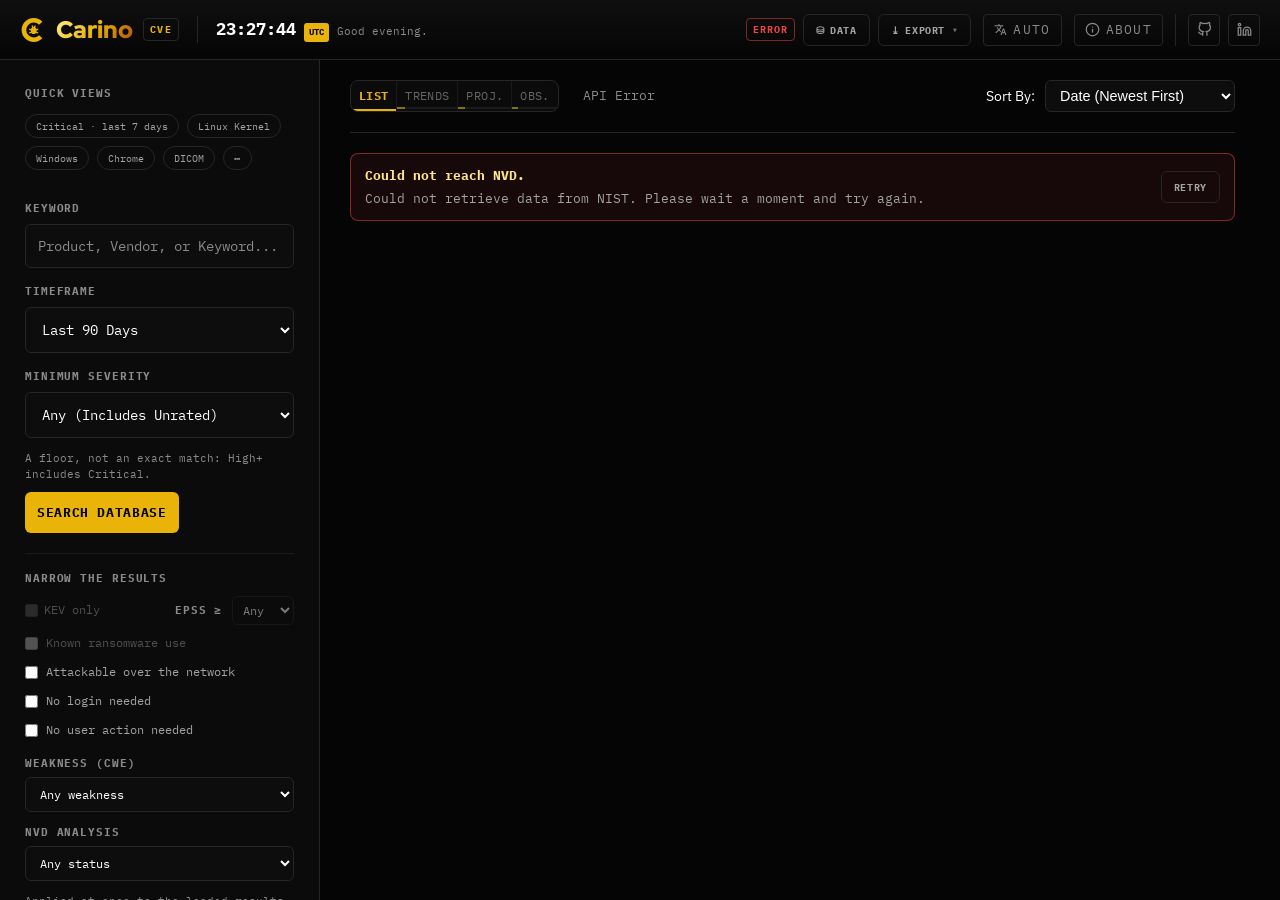
==== commit 7c55c184: "Turn the shield into the About popup that replaces every footer" ====
--- a/index.html
+++ b/index.html
@@ -7,6 +7,7 @@
     <title>CVE Search — NVD Vulnerability Database | CVE Radar Pro</title>
     <!-- carino:head — generated by Carino-Systems/baseline/apply.py from sites.json; edit there, not here -->
     <meta name="description" content="Search CVE security vulnerabilities from the NIST NVD — CVSS scores, filters and trends, fast and offline-capable, in your browser.">
+    <meta name="carino:line" content="Search known security flaws, fast.">
     <link rel="canonical" href="https://cve.carino.systems/">
     <meta property="og:type" content="website">
     <meta property="og:site_name" content="Carino Systems">
@@ -24,7 +25,7 @@
     <link rel="alternate" hreflang="ja" href="https://cve.carino.systems/?lang=ja">
     <link rel="alternate" hreflang="ru" href="https://cve.carino.systems/?lang=ru">
     <link rel="alternate" hreflang="x-default" href="https://cve.carino.systems/">
-    <script type="application/json" id="carino-head-i18n">{"es": {"title": "Buscar CVE — base de vulnerabilidades NVD | CVE Radar Pro", "desc": "Busca vulnerabilidades de seguridad CVE en la NVD del NIST: puntuaciones CVSS, filtros y tendencias, rápido y con uso sin conexión, en tu navegador."}, "pt-BR": {"title": "Buscar CVE — banco de vulnerabilidades NVD | CVE Radar Pro", "desc": "Pesquise vulnerabilidades de segurança CVE na NVD do NIST: pontuações CVSS, filtros e tendências, rápido e com uso offline, no navegador."}, "ja": {"title": "CVE検索 — NVD脆弱性DB | CVE Radar Pro", "desc": "NIST NVDのCVE脆弱性を検索。CVSSスコア、フィルター、傾向を高速表示、オフラインでも使えるブラウザツール。"}, "ru": {"title": "Поиск CVE — база уязвимостей NVD | CVE Radar Pro", "desc": "Поиск уязвимостей CVE в базе NIST NVD: оценки CVSS, фильтры и тренды — быстро, с работой офлайн, прямо в браузере."}}</script>
+    <script type="application/json" id="carino-head-i18n">{"es": {"title": "Buscar CVE — base de vulnerabilidades NVD | CVE Radar Pro", "desc": "Busca vulnerabilidades de seguridad CVE en la NVD del NIST: puntuaciones CVSS, filtros y tendencias, rápido y con uso sin conexión, en tu navegador.", "line": "Busca fallas de seguridad conocidas, rápido."}, "pt-BR": {"title": "Buscar CVE — banco de vulnerabilidades NVD | CVE Radar Pro", "desc": "Pesquise vulnerabilidades de segurança CVE na NVD do NIST: pontuações CVSS, filtros e tendências, rápido e com uso offline, no navegador.", "line": "Pesquise falhas de segurança conhecidas, rápido."}, "ja": {"title": "CVE検索 — NVD脆弱性DB | CVE Radar Pro", "desc": "NIST NVDのCVE脆弱性を検索。CVSSスコア、フィルター、傾向を高速表示、オフラインでも使えるブラウザツール。", "line": "既知の脆弱性をすばやく検索。"}, "ru": {"title": "Поиск CVE — база уязвимостей NVD | CVE Radar Pro", "desc": "Поиск уязвимостей CVE в базе NIST NVD: оценки CVSS, фильтры и тренды — быстро, с работой офлайн, прямо в браузере.", "line": "Быстрый поиск известных уязвимостей."}}</script>
     <script type="application/ld+json">{"@context": "https://schema.org", "@type": "WebApplication", "name": "CVE Database", "url": "https://cve.carino.systems/", "description": "Search CVE security vulnerabilities from the NIST NVD — CVSS scores, filters and trends, fast and offline-capable, in your browser.", "operatingSystem": "Any (runs in a web browser)", "isAccessibleForFree": true, "author": {"@type": "Person", "name": "Miguel Cariño", "url": "https://carino.systems/"}}</script>
     <!-- /carino:head -->
     <!-- Theme before first paint, so neither theme flashes the other:
@@ -2851,7 +2852,7 @@
 <!-- The mode switch. Everything the three dashboard modes need is injected
      by CveModes behind the list, after its first search has settled. -->
 <script src="js/cve-modes.js" defer></script>
-<script src="carino-navbar.js" data-app="CVE" data-repo="CVE" defer></script>
+<script src="carino-navbar.js" data-app="CVE" data-repo="CVE" data-license="AGPL-3.0" defer></script>
 <script src="carino-theme.js" data-mark="logo.svg" data-mark-color="logo-color.svg" defer></script>
 <script src="carino-ui.js" defer></script>
 <script src="carino-lang.js" defer></script>
--- a/carino-ui.css
+++ b/carino-ui.css
@@ -556,14 +556,14 @@
        it) and leaves as soon as there is work. Mark, a two-line claim with
        the second line gold, a lede of two lines at most, one input target,
        example chips, then the privacy line. .rail-head is the compact form
-       for tools that always open with content (Desk, Password, Aldis). */
+       for tools that always open with content (Desk, Password, Aldis): the
+       name and lede only, never the mark, which the navbar already shows. */
     .short-hero { display: flex; flex-direction: column; align-items: center; text-align: center; gap: 14px; max-width: 640px; margin: 0 auto; padding: 40px 16px; }
     .short-hero .mark { width: 48px; height: 48px; display: block; }
     .short-hero h1 { font-family: var(--sans); font-weight: 800; font-size: var(--fs-h1); line-height: 1.15; letter-spacing: -.01em; margin: 0; }
     .sh-lede { color: var(--text-sec); font-size: var(--fs-sec); line-height: 1.55; max-width: 52ch; margin: 0; }
     .sh-input { width: 100%; }
     .short-hero.rail-head { flex-direction: row; align-items: center; text-align: left; gap: 12px; max-width: none; margin: 0; padding: 0 0 14px; border-bottom: 1px solid var(--border); }
-    .short-hero.rail-head .mark { width: 32px; height: 32px; flex: none; }
     .short-hero.rail-head h1 { font-size: var(--fs-h3); }
     .short-hero.rail-head .sh-lede { font-size: var(--fs-sm); }
 
@@ -763,14 +763,10 @@
     .progress-pill { display: inline-flex; align-items: center; gap: 10px; font-family: var(--mono); font-size: var(--fs-label); color: var(--text-sec); border: 1px solid var(--border); border-radius: 999px; padding: 5px 12px; font-variant-numeric: tabular-nums; }
     .progress-pill .progress { width: 90px; height: 5px; }
 
-    /* ============ footer ============
-       Hub, Reference, Learning and Product pages end in one. Links are
-       short and mono; the line below names licence and source honestly. */
-    .site-foot { border-top: 1px solid var(--border); padding: 18px 0 28px; display: flex; flex-direction: column; gap: 8px; font-family: var(--mono); font-size: var(--fs-label); color: var(--text-muted); }
-    .sf-links { display: flex; flex-wrap: wrap; gap: 6px 16px; }
-    .sf-links a { color: var(--text-sec); text-decoration: none; }
-    .sf-links a:hover { color: var(--accent); }
-    .sf-line { line-height: 1.6; }
+    /* ============ no footer ============
+       Pages end where their content ends. What a footer used to say lives
+       in the page's [data-carino-about] block, which carino-navbar.js moves
+       into the shield's About & legal panel. */
 
     /* ============ play stage ============
        Games and ambient pieces: the body is a column, the navbar on top and
--- a/carino-theme.css
+++ b/carino-theme.css
@@ -282,6 +282,14 @@
 :root[data-carino-theme="color"] #carinoNav .clock-tz { color: var(--ct-on-accent); }
 :root[data-carino-theme="color"] #carinoNav .icon-btn:hover { color: var(--ct-on-accent); box-shadow: var(--ct-shadow-1); }
 :root[data-carino-theme="color"] #carinoNav .cn-more-menu { background: var(--bg-card); border-color: var(--border); box-shadow: var(--ct-shadow-3); }
+:root[data-carino-theme="color"] #carinoNav .cn-help { background: var(--ct-scrim); }
+:root[data-carino-theme="color"] #carinoNav .cn-help-card { background: var(--bg-card); border-color: var(--border); box-shadow: var(--ct-shadow-3); }
+:root[data-carino-theme="color"] #carinoNav .cn-way { background: var(--bg-elev); }
+:root[data-carino-theme="color"] #carinoNav .cn-ab-page { background: color-mix(in srgb, var(--accent) 12%, transparent); border-color: color-mix(in srgb, var(--accent) 55%, transparent); }
+:root[data-carino-theme="color"] #carinoNav .cn-way:hover,
+:root[data-carino-theme="color"] #carinoNav .cn-way:focus-visible,
+:root[data-carino-theme="color"] #carinoNav .cn-pill:hover,
+:root[data-carino-theme="color"] #carinoNav .cn-pill:focus-visible { background: var(--accent-faint); }
 :root[data-carino-theme="color"] #cnLangBtn { border-color: var(--border); color: var(--text-muted); }
 :root[data-carino-theme="color"] #cnLangBtn:hover { border-color: var(--accent); color: var(--accent); background: var(--accent-faint); }
 :root[data-carino-theme="color"] #cnLangBox { background: var(--bg-card); border-color: var(--border); box-shadow: var(--ct-shadow-3); }
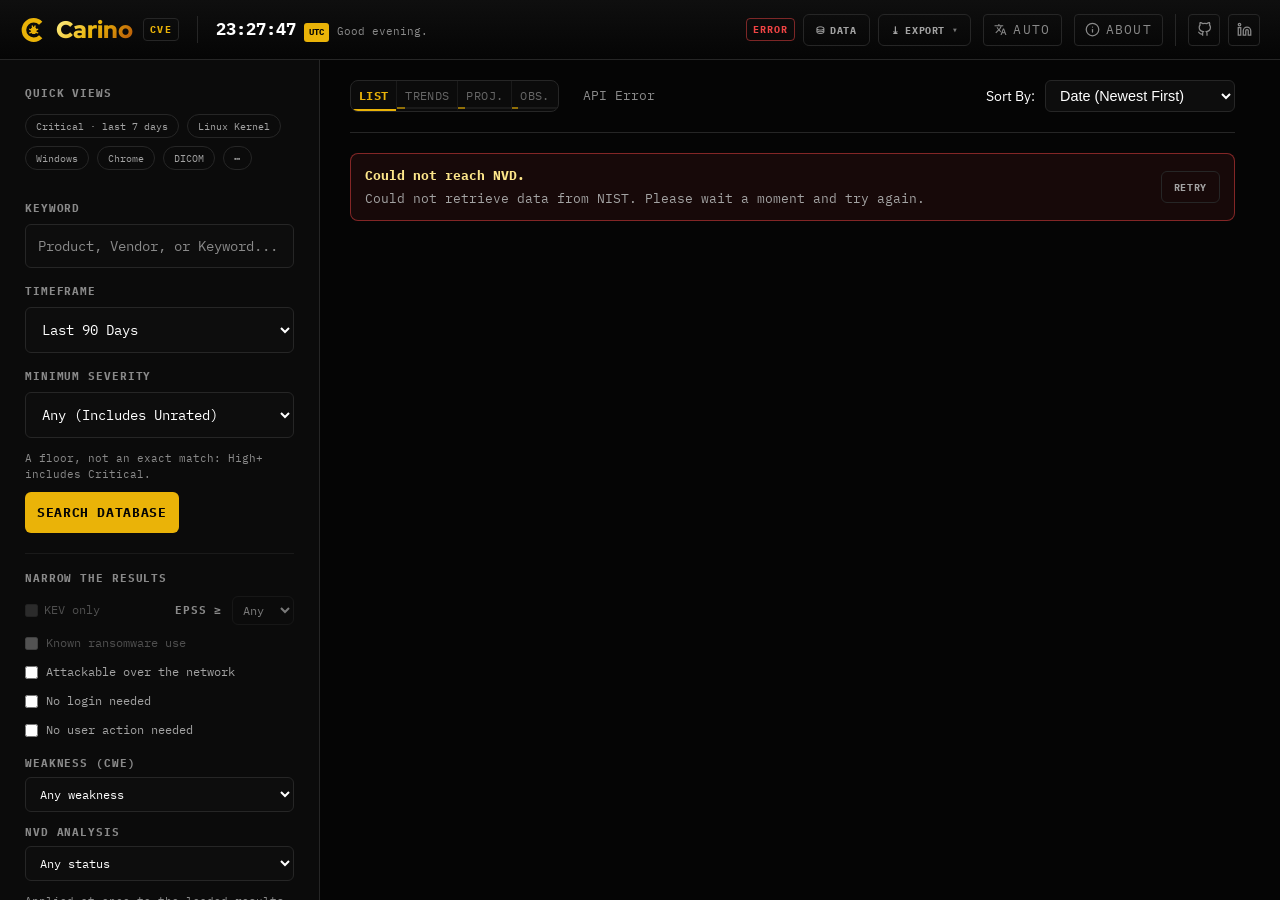
==== commit 0acbe114: "Add colour accents to the Colourful theme" ====
--- a/index.html
+++ b/index.html
@@ -183,8 +183,8 @@
         :root[data-carino-theme="color"] .results-area.is-obs .mode-seg .seg-btn:focus-visible { outline-color: var(--accent); }
         :root[data-carino-theme="color"] .results-area.is-obs .mode-seg .seg-btn.is-busy::before { background: var(--border); }
         :root[data-carino-theme="color"] #obsRoot { color: var(--text-sec); }
-        /* the panel label, not carino-ui's faint big numeral */
-        :root[data-carino-theme="color"] .obs .panel-num { color: var(--accent); }
+        /* the panel label, not carino-ui's faint big numeral; one identity hue (severity owns red/amber/green, the tabs own blue) */
+        :root[data-carino-theme="color"] .obs details.o-panel > summary .panel-num { color: var(--ct-purple); }
         :root[data-carino-theme="color"] #obsRoot > .o-loading,
         :root[data-carino-theme="color"] .obs .nline.o-hint,
         :root[data-carino-theme="color"] .obs .stamp { color: var(--text-muted); }
--- a/carino-theme.css
+++ b/carino-theme.css
@@ -265,7 +265,8 @@
 :root[data-carino-theme="color"] body.state-module .slice-menu .s-num { color: var(--slice-c, var(--accent)); opacity: .8; }
 :root[data-carino-theme="color"] .slice-menu .slice:nth-child(4n+1) { --slice-c: var(--ct-blue); }
 :root[data-carino-theme="color"] .slice-menu .slice:nth-child(4n+2) { --slice-c: var(--ct-red); }
-:root[data-carino-theme="color"] .slice-menu .slice:nth-child(4n+3) { --slice-c: var(--ct-amber); }
+/* amber mixed toward --text: pure amber is 2.5:1 on white at the collapsed bar's .8 opacity */
+:root[data-carino-theme="color"] .slice-menu .slice:nth-child(4n+3) { --slice-c: color-mix(in srgb, var(--ct-amber) 70%, var(--text)); }
 :root[data-carino-theme="color"] .slice-menu .slice:nth-child(4n+4) { --slice-c: var(--ct-green); }
 
 /* ============================================================
@@ -350,6 +351,12 @@
 :root[data-carino-theme="color"] .pt-card:nth-child(8n+7) { --pt-c: var(--ct-pink); }
 :root[data-carino-theme="color"] .pt-card:nth-child(8n+8) { --pt-c: var(--ct-indigo); }
 
+/* section numbers 01-36: one section shows at a time, so one accent per view.
+   body:not(.pdf-mode) so a Colourful PDF export keeps carino-branding.css's print colour */
+:root[data-carino-theme="color"] body:not(.pdf-mode) main > .spec:nth-of-type(3n+1) .spec-num { color: var(--ct-purple); }
+:root[data-carino-theme="color"] body:not(.pdf-mode) main > .spec:nth-of-type(3n+2) .spec-num { color: var(--ct-pink); }
+:root[data-carino-theme="color"] body:not(.pdf-mode) main > .spec:nth-of-type(3n+3) .spec-num { color: var(--ct-indigo); }
+
 /* play stage: daylight instead of night */
 :root[data-carino-theme="color"] .play-art {
   background:
@@ -396,3 +403,34 @@
 @media (prefers-reduced-motion: reduce) {
   ::view-transition-new(root) { animation: none; }
 }
+
+/* ============================================================
+   7. colour accents — identity and categorisation take the
+      category hues; --accent stays for what is interactive
+   ============================================================ */
+/* hero second line: identity, not a link, so it leaves the interactive blue.
+   blue > purple > pink only: --ct-hero-text ends in amber (2.8:1 on --bg).
+   Purple arrives by 40% and pink holds the last fifth, so even a short line
+   shows all three; dark mixes each pastel toward its base hue to keep it vivid
+   (4.8:1 or better on the dark page). */
+:root[data-carino-theme="color"] :is(.landing-hero, .short-hero) h1 .gold {
+  --hg-1: var(--ct-blue); --hg-2: var(--ct-purple); --hg-3: var(--ct-pink);
+  background-image: linear-gradient(90deg, var(--hg-1) 0%, var(--hg-2) 40%, var(--hg-3) 80%);
+  -webkit-background-clip: text; background-clip: text;
+  color: transparent; -webkit-text-fill-color: transparent;
+}
+@media (prefers-color-scheme: dark) {
+  :root[data-carino-theme="color"]:not([data-theme="light"]) :is(.landing-hero, .short-hero) h1 .gold {
+    --hg-1: color-mix(in srgb, var(--ct-blue) 60%, var(--ct-h0b));
+    --hg-2: color-mix(in srgb, var(--ct-purple) 60%, var(--ct-h4b));
+    --hg-3: color-mix(in srgb, var(--ct-pink) 60%, var(--ct-h6b));
+  }
+}
+/* list markers: one quiet hue so the › glyphs stop reading as link arrows.
+   Compass's .how list sits beside its ok/warn/err scale words, so it is left out */
+:root[data-carino-theme="color"] .lh-situations:not(.how) li::before { color: var(--ct-purple); }
+/* the aria-hidden motif: rebind the token inside the SVG only, so each site's
+   stroke/fill: var(--accent) draws teal; Compass's slider has its own scale colours */
+:root[data-carino-theme="color"] .lh-motif:not(.cp-motif) { --accent: var(--ct-teal); }
+/* a heading kicker, not a control: it should not match the Play button below it */
+:root[data-carino-theme="color"] .lab-kicker { color: var(--ct-purple); }
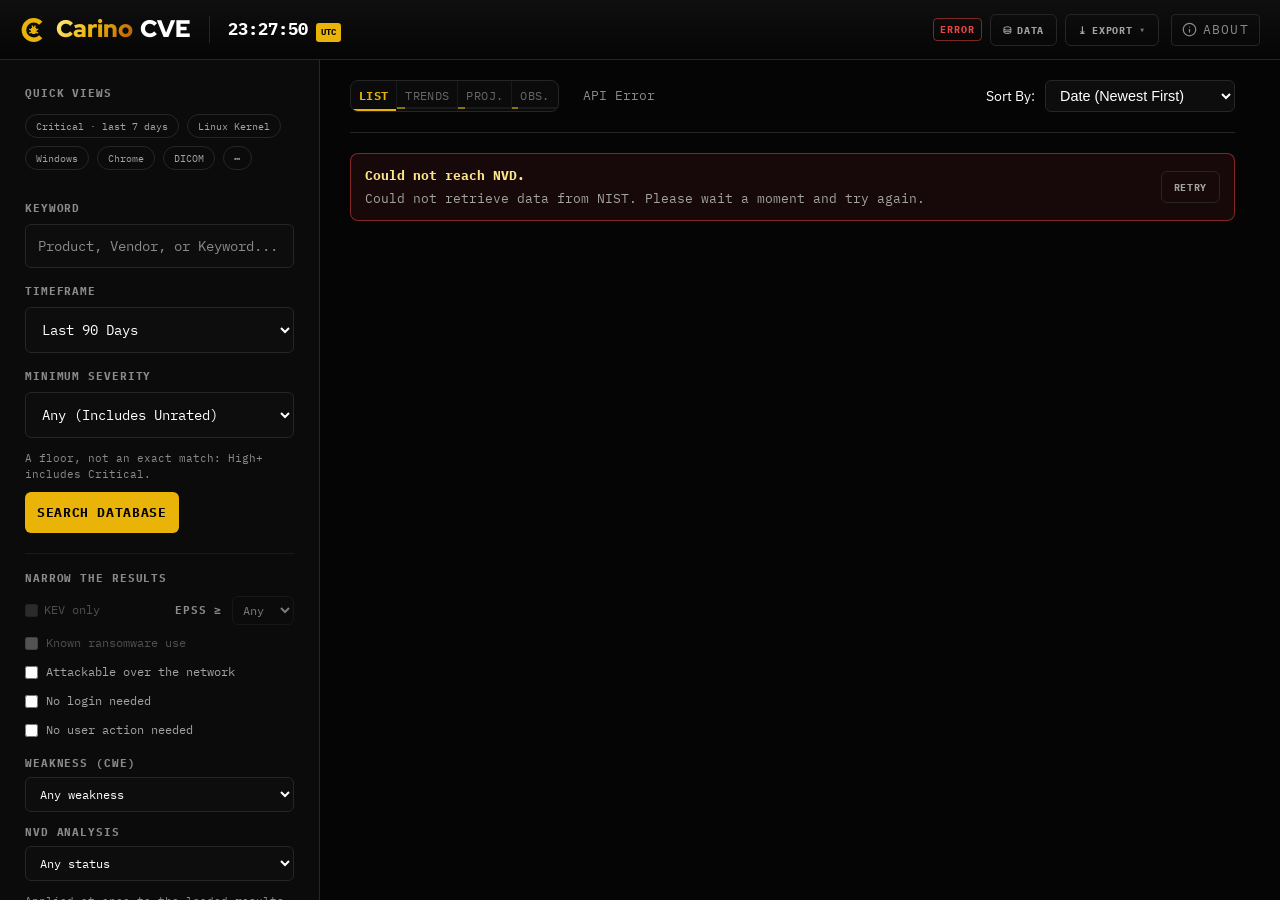
==== commit 19a888fb: "Navbar: mark + Carino + product name, About window replaces the bar's buttons The shared navbar (can" ====
--- a/index.html
+++ b/index.html
@@ -249,6 +249,16 @@
     </style>
 </head>
 <body>
+<!-- Key words: the navbar shows them, translated, under its Language tab. -->
+<ul data-carino-words hidden>
+  <li>Search Database</li>
+  <li>Quick views</li>
+  <li>Trends</li>
+  <li>Minimum Severity</li>
+  <li>Timeframe</li>
+  <li>Report</li>
+</ul>
+
 
     <!-- Navbar controls; carino-navbar.js moves them into the shared bar.
          Source badge, Updated stamp, then the filters button that opens the
--- a/carino-theme.css
+++ b/carino-theme.css
@@ -275,10 +275,15 @@
    ============================================================ */
 :root[data-carino-theme="color"] #carinoNav {
   --cn-accent: var(--accent); --cn-bg: var(--bg); --cn-border: var(--border);
-  --cn-text: var(--text); --cn-muted: var(--text-muted);
+  --cn-text: var(--text); --cn-muted: var(--text-muted); --cn-faint: var(--accent-faint);
   background: var(--bg); border-bottom-color: var(--border);
 }
-:root[data-carino-theme="color"] #carinoNav .brand-name { background-image: var(--gold-text); }
+:root[data-carino-theme="color"] #carinoNav .brand-name,
+:root[data-carino-theme="color"] #carinoNav .cn-fl b { background-image: var(--gold-text); }
+:root[data-carino-theme="color"] #carinoNav .cn-product:hover,
+:root[data-carino-theme="color"] #carinoNav .cn-product:focus-visible { text-shadow: none; color: var(--accent); -webkit-text-fill-color: var(--accent); }
+:root[data-carino-theme="color"] #carinoNav .cn-tab:hover { background: var(--bg-elev); }
+:root[data-carino-theme="color"] #carinoNav .cn-lang[aria-checked="true"] { color: var(--accent); }
 :root[data-carino-theme="color"] #carinoNav .app-tag:hover { background: var(--accent-faint); }
 :root[data-carino-theme="color"] #carinoNav .clock-tz { color: var(--ct-on-accent); }
 :root[data-carino-theme="color"] #carinoNav .icon-btn:hover { color: var(--ct-on-accent); box-shadow: var(--ct-shadow-1); }
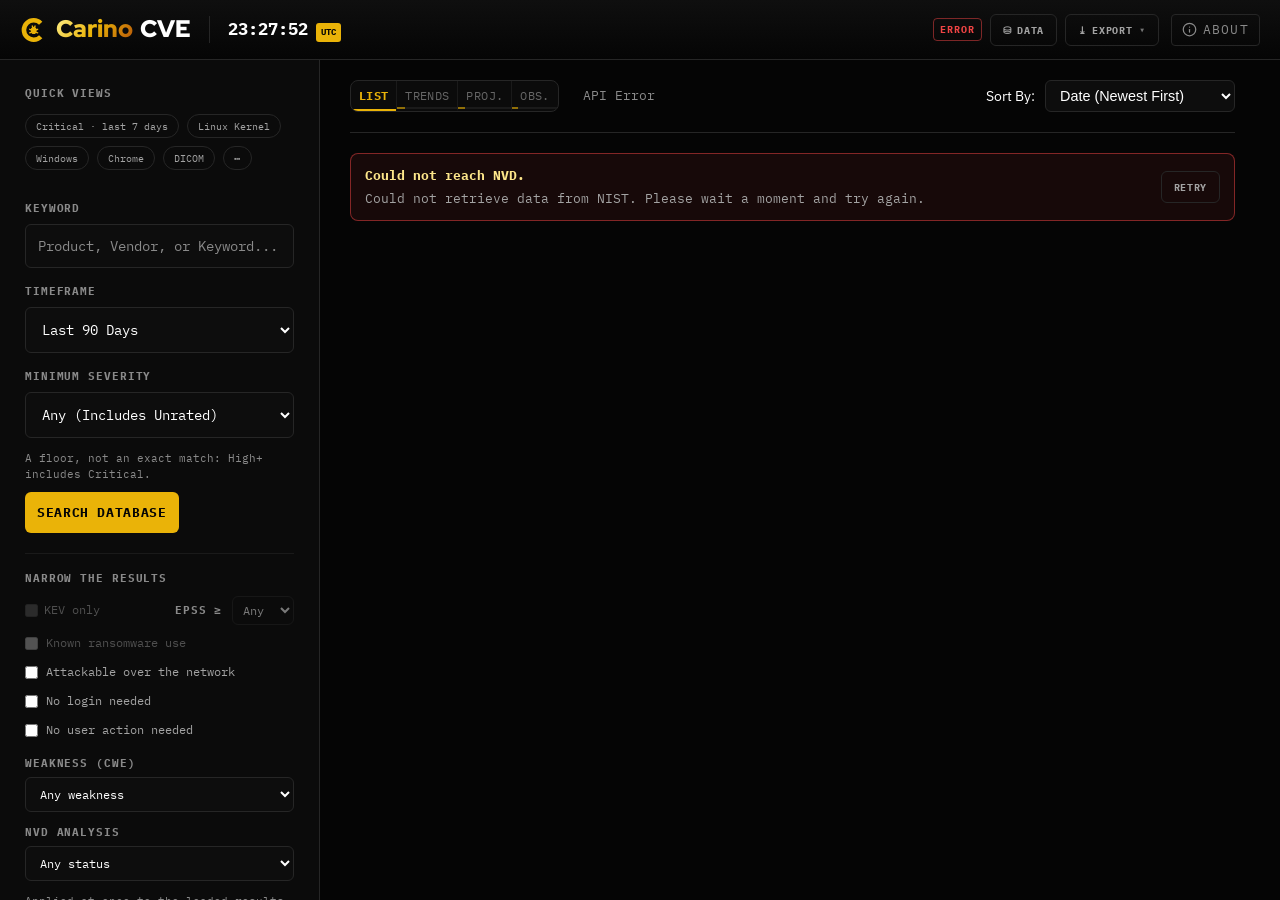
==== commit 7becc544: "Preview every report before it is printed or downloaded The document opens in the fleet's report pre" ====
--- a/index.html
+++ b/index.html
@@ -435,7 +435,7 @@
                 <h2 id="rpTitle" data-i18n>Report</h2>
                 <button type="button" class="qv-x" id="rpClose" aria-label="Close">&times;</button>
             </div>
-            <p class="qv-sub" data-i18n>Pick the sections to include. The report opens in a new tab, ready to print or save as PDF.</p>
+            <p class="qv-sub" data-i18n>Pick the sections to include. The report opens in a preview, ready to print or save as PDF.</p>
             <div id="rpGroups" class="rp-groups"></div>
             <p class="rp-why" id="rpWhy" role="status"></p>
             <div class="qv-foot">
@@ -2261,15 +2261,18 @@
     catch (e) { return ''; }
 }
 
+// The report opens in a preview (js/cve-preview.js) of the very document
+// that prints: Print / Save as PDF prints that frame, Download HTML saves the
+// same document as a standalone file, and Close keeps nothing.
 async function openReport() {
     const search = document.getElementById('rpSearch');
     const withSearch = !!(search && search.checked && !reportBlocker());
     const withRecords = withSearch && document.getElementById('rpRecords').checked;
     const picked = rpSections.filter((s) => s.box.checked);
     if (!withSearch && !picked.length) return rpSync();
-    // Synchronous, inside the click: anything after an await is a pop-up.
-    const tab = CveReport.openTab();
     document.getElementById('reportDialog').close();
+    const status = document.getElementById('apiStatus');
+    const before = status ? status.textContent : '';
     setStatus(t_('Building report…'));
     await tick();
     try {
@@ -2285,12 +2288,23 @@
         const name = input
             ? CveReport.fileStem(input, 'report') + (modes.length ? '-' + modes.join('-') : '') + '.html'
             : 'cve-report-' + modes.join('-') + '-' + CveReport.todayISO(new Date()) + '.html';
-        const r = CveReport.deliver(tab, html, name);
-        report(r && r.opened ? t_('Report opened in a new tab.')
-            : t_('Pop-ups are blocked, so the report was downloaded instead.'));
+        setStatus(before);
+        const opened = window.CvePreview && CvePreview.open({
+            html, name, back: document.getElementById('exportMenuBtn'),
+            primary: 'print', secondary: 'download',
+            save: (h, n) => {
+                const ok = CveReport.save(n, 'text/html;charset=utf-8', [h]);
+                if (ok !== true) report(tf('This browser would not save the file: %1', ok));
+            },
+        });
+        if (opened) { exportOutcome = ''; syncExportMenu(); }
+        // No preview module: the file, as the pop-up-blocked path always did.
+        else {
+            const ok = CveReport.save(name, 'text/html;charset=utf-8', [html]);
+            if (ok !== true) report(tf('This browser would not save the file: %1', ok));
+        }
     } catch (e) {
         console.error(e);
-        try { if (tab) tab.close(); } catch (e2) { /* gone */ }
         report(t_('Could not build the report.'));
     }
 }
@@ -2859,6 +2873,8 @@
 <!-- The report builder comes before cve-watch, which borrows its fileSlug. -->
 <script src="js/cve-report.js" defer></script>
 <script src="js/cve-watch.js" defer></script>
+<!-- The report preview: every printable report is shown before it is handed over. -->
+<script src="js/cve-preview.js" defer></script>
 <!-- The mode switch. Everything the three dashboard modes need is injected
      by CveModes behind the list, after its first search has settled. -->
 <script src="js/cve-modes.js" defer></script>
--- a/carino-ui.css
+++ b/carino-ui.css
@@ -367,6 +367,95 @@
     .modal-body { padding: 18px; color: var(--text-sec); font-size: var(--fs-sec); overflow-y: auto; }
     .modal-foot { display: flex; justify-content: flex-end; gap: 10px; padding: 14px 18px; border-top: 1px solid var(--border); }
 
+    /* ============ 18b. report preview ============ */
+    /* Every PDF or printed report opens here before anything is saved or printed.
+       One layout fleet-wide: everything the user reads or sets sits in the left
+       column (.rpv-side: title and ✕, status, options, file name), Print and
+       Download at the foot of that column (.rpv-actions, primary last), and the
+       document itself on the right (.rpv-stage) at paper width, scaled, never
+       reflowed. The scrim starts under the pinned navbar and stays below it, so
+       the navbar's own menus still open over it. On a phone the column folds:
+       head, status, options and name above the document, the buttons along the
+       bottom edge. Markup:
+         <div class="rpv-scrim" hidden><div class="rpv" role="dialog" aria-modal="true" aria-labelledby="…">
+           <aside class="rpv-side">
+             <div class="rpv-head"><h2 class="rpv-title" id="…">…</h2><button class="modal-x rpv-x" data-close>✕</button></div>
+             <p class="rpv-status" role="status" aria-live="polite"></p>
+             <div class="rpv-opts">…</div>
+             <p class="rpv-name"></p>
+             <div class="rpv-actions"><button class="btn">Print</button><button class="btn btn-primary">Download PDF</button></div>
+           </aside>
+           <div class="rpv-stage"><iframe class="rpv-frame"></iframe></div>
+         </div></div>
+       A page that opens and traps it with CarinoUI.modal keeps class="modal-scrim rpv-scrim".
+       A preview that must sit over another modal <dialog> can itself be
+       <dialog class="rpv-scrim"> opened with showModal() (that makes the navbar inert
+       while it is open; show() over the page does not). The options scroll inside the
+       column, so Print and Download never leave the screen. A stage whose frame is
+       scaled with a transform (phones) adds .rpv-fit so it does not scroll into the
+       unscaled box. */
+    .rpv-scrim, .modal-scrim.rpv-scrim {
+      position: fixed; inset: var(--nav-h, 0px) 0 0 0; z-index: 2147482000; padding: 16px;
+      display: flex; align-items: stretch; justify-content: center;
+      background: rgba(0,0,0,0.65); -webkit-backdrop-filter: blur(6px); backdrop-filter: blur(6px);
+    }
+    .rpv-scrim[hidden], .rpv-scrim.hidden { display: none; }
+    dialog.rpv-scrim { width: auto; height: auto; max-width: none; max-height: none; margin: 0; border: 0; color: var(--text); }
+    dialog.rpv-scrim:not([open]) { display: none; }
+    dialog.rpv-scrim::backdrop { background: transparent; }
+    .rpv {
+      display: grid; grid-template-columns: minmax(220px, 280px) minmax(0, 1fr);
+      width: 100%; max-width: 1240px; height: 100%; min-height: 0; overflow: hidden;
+      background: var(--bg-card); color: var(--text); border: 1px solid var(--border); border-radius: 14px;
+      box-shadow: 0 30px 80px rgba(0,0,0,0.75);
+    }
+    .rpv-side {
+      display: flex; flex-direction: column; gap: 14px; min-width: 0; min-height: 0;
+      padding: 16px; border-right: 1px solid var(--border); overflow: hidden;
+    }
+    .rpv-head, .rpv-status, .rpv-name, .rpv-actions { flex: none; }
+    .rpv-head { display: flex; align-items: flex-start; gap: 8px; }
+    .rpv-title {
+      flex: 1; min-width: 0; margin: 0; overflow-wrap: anywhere;
+      font-family: var(--display); font-weight: 900; font-size: var(--fs-lg);
+      text-transform: uppercase; letter-spacing: 0.5px; line-height: 1.2;
+    }
+    .rpv-x { flex: none; margin: -4px -6px 0 0; }
+    .rpv-status { margin: 0; font-family: var(--mono); font-size: var(--fs-label); color: var(--text-muted); letter-spacing: 0.04em; }
+    .rpv-status:empty { display: none; }
+    .rpv-opts { display: flex; flex-direction: column; gap: 12px; flex: 0 1 auto; min-height: 0; overflow-y: auto; font-size: var(--fs-sec); color: var(--text); }
+    .rpv-opts[hidden], .rpv-opts:empty { display: none; }
+    .rpv-opts fieldset { border: 0; margin: 0; padding: 0; min-width: 0; display: flex; flex-direction: column; gap: 6px; }
+    .rpv-opts legend { padding: 0; margin-bottom: 6px; font-family: var(--mono); font-size: var(--fs-label); color: var(--text-muted); text-transform: uppercase; letter-spacing: 0.08em; }
+    .rpv-opts label { display: flex; align-items: flex-start; gap: 8px; cursor: pointer; }
+    .rpv-opts input[type=checkbox], .rpv-opts input[type=radio] { flex: none; margin: 3px 0 0; }
+    .rpv-opts select { width: 100%; }
+    .rpv-name { margin: 0; font-family: var(--mono); font-size: var(--fs-label); color: var(--text-muted); overflow-wrap: anywhere; }
+    .rpv-name:empty { display: none; }
+    .rpv-actions {
+      margin-top: auto; display: flex; flex-direction: column; gap: 8px;
+      padding-top: 14px; border-top: 1px solid var(--border);
+    }
+    .rpv-actions > * { width: 100%; justify-content: center; text-align: center; margin: 0; height: auto; min-height: 38px; white-space: normal; line-height: 1.3; }
+    .rpv-stage { position: relative; min-width: 0; min-height: 0; overflow: auto; background: #d6d8dc; }
+    .rpv-frame { display: block; width: 100%; height: 100%; border: 0; background: #d6d8dc; }
+    .rpv-frame[hidden] { display: none; }
+    .rpv-stage.rpv-fit { overflow: hidden; }
+    @media (max-width: 700px) {
+      .rpv-scrim, .modal-scrim.rpv-scrim { padding: 0; }
+      .rpv { display: flex; flex-direction: column; gap: 8px; border: 0; border-radius: 0; box-shadow: none; }
+      .rpv-side { display: contents; }
+      .rpv-head { order: 1; padding: 12px 12px 0; }
+      .rpv-x { min-width: 44px; min-height: 44px; margin: -10px -8px 0 0; }
+      .rpv-status { order: 2; padding: 0 12px; }
+      .rpv-opts { order: 3; padding: 0 12px; gap: 8px; max-height: 42dvh; }
+      .rpv-name { order: 4; padding: 0 12px; overflow: hidden; text-overflow: ellipsis; white-space: nowrap; overflow-wrap: normal; }
+      .rpv-stage { order: 5; flex: 1; border-top: 1px solid var(--border); border-bottom: 1px solid var(--border); }
+      .rpv-actions { order: 6; flex-direction: row; margin: 0; padding: 0 12px calc(12px + env(safe-area-inset-bottom, 0px)); border-top: 0; }
+      .rpv-actions > * { flex: 1; width: auto; min-height: 44px; }
+    }
+    @media print { .rpv-scrim { display: none !important; } }
+
     /* copy button: the per-section Copy on the reference page and the
        floating copy on a command block (.copy-btn.term-copy) */
     .copy-btn {
@@ -617,7 +706,9 @@
       /* .ws-stack: the rail stacks above the pane instead of becoming a
          drawer — for suites whose files-in sits in the rail (dcm, Media). */
       .ws.ws-stack { flex-direction: column; min-height: 0; }
-      .ws.ws-stack .ws-rail { position: static; transform: none; width: auto; box-shadow: none; border-right: 0; border-bottom: 1px solid var(--border); overflow: visible; }
+      /* z-index auto: in flow, the drawer's 1001 would still stack the rail over the
+         pane's sticky bar and the menus it opens (Files' Export was unusable). */
+      .ws.ws-stack .ws-rail { position: static; z-index: auto; transform: none; width: auto; box-shadow: none; border-right: 0; border-bottom: 1px solid var(--border); overflow: visible; }
       .ws.ws-stack .ws-pane { overflow: visible; }
       .ws.ws-stack .ws-toggle { display: none; }
     }
--- a/css/cve.css
+++ b/css/cve.css
@@ -245,6 +245,23 @@
 .rp-why:empty { display: none; }
 .qv-dialog .rp-go { margin-left: auto; border-color: #eab308; color: #eab308; }
 .qv-dialog .rp-go:disabled { border-color: #262626; color: #555; cursor: default; }
+
+/* --- Report preview (js/cve-preview.js): the shared .rpv layout from
+       carino-ui.css (18b). Only what is ours stays here: the scrim is a
+       <dialog> (shown below the navbar over the page, modal over the
+       Watchlist dialog), so the browser's dialog box and backdrop are undone;
+       and the frame is scaled, not reflowed, so the stage clips instead of
+       scrolling sideways. --- */
+dialog.rpv-scrim { width: auto; height: auto; max-width: none; max-height: none; margin: 0; border: 0; color: var(--text); }
+dialog.rpv-scrim:not([open]) { display: none; }
+dialog.rpv-scrim::backdrop { background: transparent; }
+.pv-stage { overflow: hidden; }
+.pv-frame { margin: 0 auto; max-width: none; }
+/* Phones: the two buttons share one row; the fleet .btn's 16 px padding and
+   wide tracking break "Print / Save as PDF" onto two lines at 360 px. */
+@media (max-width: 700px) {
+    .pv-dialog .rpv-actions .btn { padding: 0 8px; letter-spacing: 0.02em; line-height: 1.2; }
+}
 
 /* --- Modes: List · Trends · Projection · Observatory (js/cve-modes.js).
        The switch sits on the header and stays there in every mode. --- */
--- a/carino-theme.css
+++ b/carino-theme.css
@@ -231,6 +231,7 @@
 :root[data-carino-theme="color"] .cs-menu-panel { box-shadow: var(--ct-shadow-3); }
 :root[data-carino-theme="color"] .modal { box-shadow: var(--ct-shadow-3); }
 :root[data-carino-theme="color"] .modal-scrim,
+:root[data-carino-theme="color"] .rpv-scrim,
 :root[data-carino-theme="color"] dialog.modal::backdrop { background: var(--ct-scrim); }
 :root[data-carino-theme="color"] .ws.drawer-open .ws-rail { box-shadow: var(--ct-shadow-3); }
 :root[data-carino-theme="color"] .ws.drawer-open .ws-scrim { background: var(--ct-scrim); }
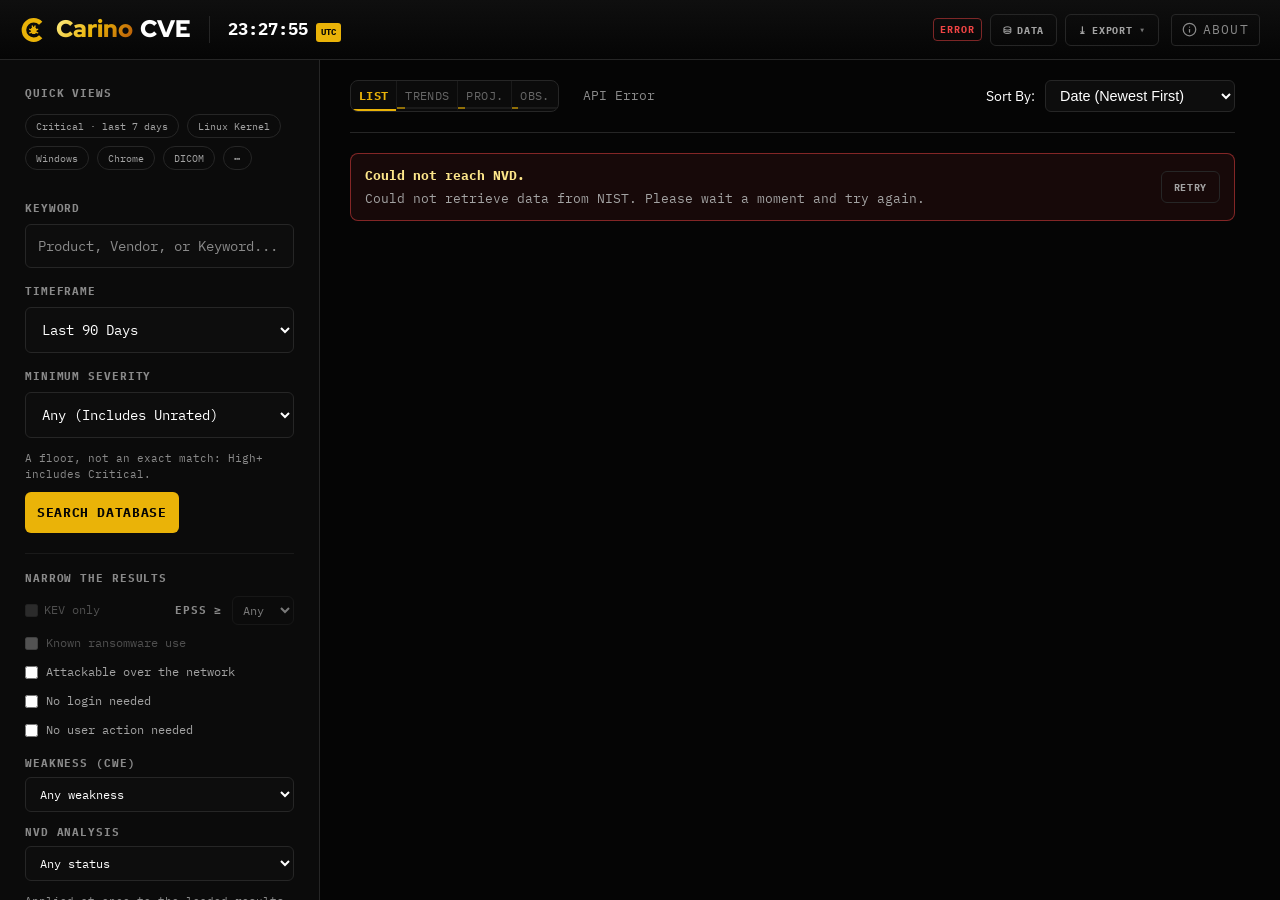
==== commit 74beddd3: "Report: section picker inside the preview, redrawn in place; PDF or HTML download" ====
--- a/index.html
+++ b/index.html
@@ -78,7 +78,7 @@
         :root[data-carino-theme="color"] .coverage { border-color: var(--accent-dim); background: var(--accent-faint); color: var(--accent); }
         :root[data-carino-theme="color"] .controls .refine .chk input[type="checkbox"],
         :root[data-carino-theme="color"] .controls .sev-extra input[type="checkbox"],
-        :root[data-carino-theme="color"] .qv-dialog .rp-item input[type="checkbox"],
+        :root[data-carino-theme="color"] .rp-item input[type="checkbox"],
         :root[data-carino-theme="color"] #dataDialog .dd-tier input { accent-color: var(--accent); }
         :root[data-carino-theme="color"] .link-btn:hover { color: var(--ct-accent-strong); }
         :root[data-carino-theme="color"] .mode-note { box-shadow: var(--ct-shadow-2); }
@@ -93,7 +93,6 @@
         :root[data-carino-theme="color"] .qv-dialog .btn-ghost { border-color: var(--border); color: var(--text-sec); }
         :root[data-carino-theme="color"] .qv-x:hover,
         :root[data-carino-theme="color"] .qv-dialog .btn-ghost:hover,
-        :root[data-carino-theme="color"] .qv-dialog .rp-go { border-color: var(--accent); color: var(--accent); }
         :root[data-carino-theme="color"] .qv-dialog input { background: var(--bg-elev); border-color: var(--border); color: var(--text); }
         :root[data-carino-theme="color"] .qv-dialog input::placeholder { color: var(--text-muted); }
         :root[data-carino-theme="color"] .qv-dialog input:focus { border-color: var(--accent); box-shadow: 0 0 0 3px var(--accent-glow); }
@@ -111,9 +110,7 @@
         :root[data-carino-theme="color"] .rp-item:hover { background: var(--ct-hover); }
         :root[data-carino-theme="color"] .qv-act:hover,
         :root[data-carino-theme="color"] .qv-act.on,
-        :root[data-carino-theme="color"] .rp-why { color: var(--accent); }
         :root[data-carino-theme="color"] .qv-foot { border-top-color: var(--border); }
-        :root[data-carino-theme="color"] .qv-dialog .rp-go:disabled { border-color: var(--border); color: var(--text-muted); }
         :root[data-carino-theme="color"] .qv-dialog .btn-ghost:focus-visible,
         :root[data-carino-theme="color"] .qv-x:focus-visible,
         :root[data-carino-theme="color"] .qv-go:focus-visible,
@@ -270,7 +267,7 @@
              title is the provenance line the rail used to carry. -->
         <button type="button" class="cs-btn" id="dataBtn" data-priority="2"><span aria-hidden="true">⛁</span> <span class="mb-t" data-i18n>Data</span></button>
         <!-- Export ▾ (carino-ui.js opens and closes it). Report… opens
-             #reportDialog, where the sections are picked: the last List search
+             the report preview, where the sections are picked: the last List search
              and any Trends, Projection or Observatory section. CSV and JSON
              cover the last List search; syncExportMenu() disables them, with
              the reason in #exportWhy, until there is a finished search. -->
@@ -426,24 +423,6 @@
             </section>
         </div>
     </div>
-
-    <!-- Report… — which sections go into the printable report. The groups
-         are drawn by openReportDialog() from what the page holds right now. -->
-    <dialog id="reportDialog" class="qv-dialog rp-dialog" aria-labelledby="rpTitle">
-        <div class="qv-inner">
-            <div class="qv-head">
-                <h2 id="rpTitle" data-i18n>Report</h2>
-                <button type="button" class="qv-x" id="rpClose" aria-label="Close">&times;</button>
-            </div>
-            <p class="qv-sub" data-i18n>Pick the sections to include. The report opens in a preview, ready to print or save as PDF.</p>
-            <div id="rpGroups" class="rp-groups"></div>
-            <p class="rp-why" id="rpWhy" role="status"></p>
-            <div class="qv-foot">
-                <button type="button" class="btn-ghost" id="rpCancel" data-i18n>Cancel</button>
-                <button type="button" class="btn-ghost rp-go" id="rpOpen"><span aria-hidden="true">📋</span> <span data-i18n>Open report</span></button>
-            </div>
-        </div>
-    </dialog>
 
     <dialog id="viewsDialog" class="qv-dialog">
         <div class="qv-inner">
@@ -2110,13 +2089,14 @@
 
 /* ---- Report… — the report by section ---------------------------------
 
-   One dialog picks what goes in: the last List search (its settings,
+   The report preview picks what goes in, in its left column: the last List search (its settings,
    provenance and summary, and the CVEs themselves only when asked — the
    first REPORT_ROW_CAP, never the whole list) and any section of Trends,
    Projection or Observatory that has been built. A dashboard section is
    copied from the page as drawn (CveReport.sectionHtml), so the paper shows
-   the range and view on screen. The dialog opens with the section in view
-   ticked: the search on the List, the current section on a dashboard. */
+   the range and view on screen. It opens with the section in view ticked
+   (the search on the List, the current section on a dashboard) and draws
+   the report again whenever a box changes. */
 
 const REPORT_MODES = [
     { id: 'trends', host: 'obsTrends', label: () => t_('Trends') },
@@ -2176,32 +2156,37 @@
     return fs;
 }
 
-let rpSections = [];   // [{box, mode, label, node}] while the dialog is open
+let rpSections = [];   // [{box, mode, label, node}] while the preview is open
+let rpHost = null;     // the picker, shown in the preview's column
+let rpTimer = 0;
 
 function rpSync() {
-    const search = document.getElementById('rpSearch');
-    const rec = document.getElementById('rpRecords');
+    const search = rpHost.querySelector('#rpSearch');
+    const rec = rpHost.querySelector('#rpRecords');
     if (rec) {
         rec.disabled = !search || !search.checked;
         if (rec.disabled) rec.checked = false;
     }
-    document.querySelectorAll('#rpGroups input[data-all]').forEach((all) => {
+    rpHost.querySelectorAll('input[data-all]').forEach((all) => {
         const mine = rpSections.filter((s) => s.mode === all.getAttribute('data-all'));
         const on = mine.filter((s) => s.box.checked).length;
         all.checked = on === mine.length && on > 0;
         all.indeterminate = on > 0 && on < mine.length;
     });
-    const any = (search && search.checked) || rpSections.some((s) => s.box.checked);
-    document.getElementById('rpOpen').disabled = !any;
-    document.getElementById('rpWhy').textContent = any ? '' : t_('Pick at least one section.');
+    // A run of clicks draws once, after the last.
+    clearTimeout(rpTimer);
+    rpTimer = setTimeout(() => openReport(true), 250);
 }
 
 function openReportDialog() {
-    const d = document.getElementById('reportDialog');
-    const host = document.getElementById('rpGroups');
+    if (!rpHost) {
+        rpHost = document.createElement('div');
+        rpHost.id = 'rpGroups';
+        rpHost.className = 'rp-groups';
+    }
+    const host = rpHost;
     host.textContent = '';
     rpSections = [];
-    document.getElementById('rpClose').setAttribute('aria-label', t_('Close'));
     const mode = window.CveModes ? CveModes.current() : 'list';
 
     // The last List search.
@@ -2250,7 +2235,8 @@
     });
     host.onchange = rpSync;
     rpSync();
-    if (!d.open) d.showModal();
+    clearTimeout(rpTimer);
+    openReport();
 }
 
 // The dashboards' stylesheet as text, for the copied sections. Same origin,
@@ -2262,19 +2248,32 @@
 }
 
 // The report opens in a preview (js/cve-preview.js) of the very document
-// that prints: Print / Save as PDF prints that frame, Download HTML saves the
-// same document as a standalone file, and Close keeps nothing.
-async function openReport() {
-    const search = document.getElementById('rpSearch');
+// that prints, with the picker in its column: Print prints that frame,
+// Download saves it as the File switch says (HTML: the same document as a
+// standalone file, through save() below; PDF: drawn from it by carino-pdf.js),
+// and Close keeps nothing.
+const rpPreview = (extra) => Object.assign({
+    opts: rpHost, back: document.getElementById('exportMenuBtn'),
+    primary: 'print', secondary: 'download',
+    save: (h, n) => {
+        const ok = CveReport.save(n, 'text/html;charset=utf-8', [h]);
+        if (ok !== true) report(tf('This browser would not save the file: %1', ok));
+    },
+}, extra);
+
+async function openReport(redraw) {
+    clearTimeout(rpTimer);
+    // A redraw due after the preview closed (or gave way to another report):
+    // nothing to draw.
+    if (!rpHost || (redraw && !(window.CvePreview && CvePreview.isOpen() && rpHost.isConnected))) return;
+    const search = rpHost.querySelector('#rpSearch');
     const withSearch = !!(search && search.checked && !reportBlocker());
-    const withRecords = withSearch && document.getElementById('rpRecords').checked;
+    const withRecords = withSearch && rpHost.querySelector('#rpRecords').checked;
     const picked = rpSections.filter((s) => s.box.checked);
-    if (!withSearch && !picked.length) return rpSync();
-    document.getElementById('reportDialog').close();
-    const status = document.getElementById('apiStatus');
-    const before = status ? status.textContent : '';
-    setStatus(t_('Building report…'));
-    await tick();
+    if (!withSearch && !picked.length) {
+        if (window.CvePreview) CvePreview.open(rpPreview({ html: '', empty: t_('Pick at least one section.') }));
+        return;
+    }
     try {
         const lang = document.documentElement.lang || 'en';
         const input = withSearch ? reportInput({ tr: PAGE_TR, full: false }) : null;
@@ -2288,15 +2287,7 @@
         const name = input
             ? CveReport.fileStem(input, 'report') + (modes.length ? '-' + modes.join('-') : '') + '.html'
             : 'cve-report-' + modes.join('-') + '-' + CveReport.todayISO(new Date()) + '.html';
-        setStatus(before);
-        const opened = window.CvePreview && CvePreview.open({
-            html, name, back: document.getElementById('exportMenuBtn'),
-            primary: 'print', secondary: 'download',
-            save: (h, n) => {
-                const ok = CveReport.save(n, 'text/html;charset=utf-8', [h]);
-                if (ok !== true) report(tf('This browser would not save the file: %1', ok));
-            },
-        });
+        const opened = window.CvePreview && CvePreview.open(rpPreview({ html, name }));
         if (opened) { exportOutcome = ''; syncExportMenu(); }
         // No preview module: the file, as the pop-up-blocked path always did.
         else {
@@ -2753,9 +2744,6 @@
         }
     }, true);
     document.getElementById('reportBtn').addEventListener('click', openReportDialog);
-    document.getElementById('rpOpen').addEventListener('click', openReport);
-    ['rpClose', 'rpCancel'].forEach((id) => document.getElementById(id).addEventListener('click',
-        () => document.getElementById('reportDialog').close()));
     document.getElementById('exportCsv').addEventListener('click', () => saveSearchData('csv'));
     document.getElementById('exportJson').addEventListener('click', () => saveSearchData('json'));
     document.getElementById('watchReportBtn').addEventListener('click', () => {
@@ -2874,6 +2862,7 @@
 <script src="js/cve-report.js" defer></script>
 <script src="js/cve-watch.js" defer></script>
 <!-- The report preview: every printable report is shown before it is handed over. -->
+<script src="carino-pdf.js" defer></script>
 <script src="js/cve-preview.js" defer></script>
 <!-- The mode switch. Everything the three dashboard modes need is injected
      by CveModes behind the list, after its first search has settled. -->
--- a/carino-ui.css
+++ b/carino-ui.css
@@ -382,8 +382,12 @@
              <div class="rpv-head"><h2 class="rpv-title" id="…">…</h2><button class="modal-x rpv-x" data-close>✕</button></div>
              <p class="rpv-status" role="status" aria-live="polite"></p>
              <div class="rpv-opts">…</div>
+             <div class="rpv-format">…</div>      (CarinoPdf.formatSwitch(): File  PDF | HTML)
              <p class="rpv-name"></p>
              <div class="rpv-actions"><button class="btn">Print</button><button class="btn btn-primary">Download PDF</button></div>
+       Every report offers its file as PDF or HTML: the switch sits under the options,
+       never inside their scroll, and the one Download button follows it
+       (carino-pdf.js makes both files).
            </aside>
            <div class="rpv-stage"><iframe class="rpv-frame"></iframe></div>
          </div></div>
@@ -413,7 +417,7 @@
       display: flex; flex-direction: column; gap: 14px; min-width: 0; min-height: 0;
       padding: 16px; border-right: 1px solid var(--border); overflow: hidden;
     }
-    .rpv-head, .rpv-status, .rpv-name, .rpv-actions { flex: none; }
+    .rpv-head, .rpv-status, .rpv-format, .rpv-name, .rpv-actions { flex: none; }
     .rpv-head { display: flex; align-items: flex-start; gap: 8px; }
     .rpv-title {
       flex: 1; min-width: 0; margin: 0; overflow-wrap: anywhere;
@@ -430,6 +434,14 @@
     .rpv-opts label { display: flex; align-items: flex-start; gap: 8px; cursor: pointer; }
     .rpv-opts input[type=checkbox], .rpv-opts input[type=radio] { flex: none; margin: 3px 0 0; }
     .rpv-opts select { width: 100%; }
+    .rpv-format { display: flex; align-items: center; justify-content: space-between; gap: 10px; }
+    .rpv-format[hidden] { display: none; }
+    .rpv-format-label { font-family: var(--mono); font-size: var(--fs-label); color: var(--text-muted); text-transform: uppercase; letter-spacing: 0.08em; }
+    .rpv-format-seg { display: inline-flex; }
+    .rpv-format-seg .toggle-btn { min-width: 64px; padding: 6px 12px; margin: 0; }
+    .rpv-format-seg .toggle-btn:first-child { border-radius: 4px 0 0 4px; }
+    .rpv-format-seg .toggle-btn:last-child { border-radius: 0 4px 4px 0; margin-left: -1px; }
+    .rpv-format-seg .toggle-btn:focus-visible { position: relative; z-index: 1; }
     .rpv-name { margin: 0; font-family: var(--mono); font-size: var(--fs-label); color: var(--text-muted); overflow-wrap: anywhere; }
     .rpv-name:empty { display: none; }
     .rpv-actions {
@@ -449,6 +461,7 @@
       .rpv-x { min-width: 44px; min-height: 44px; margin: -10px -8px 0 0; }
       .rpv-status { order: 2; padding: 0 12px; }
       .rpv-opts { order: 3; padding: 0 12px; gap: 8px; max-height: 42dvh; }
+      .rpv-format { order: 4; padding: 0 12px; }
       .rpv-name { order: 4; padding: 0 12px; overflow: hidden; text-overflow: ellipsis; white-space: nowrap; overflow-wrap: normal; }
       .rpv-stage { order: 5; flex: 1; border-top: 1px solid var(--border); border-bottom: 1px solid var(--border); }
       .rpv-actions { order: 6; flex-direction: row; margin: 0; padding: 0 12px calc(12px + env(safe-area-inset-bottom, 0px)); border-top: 0; }
--- a/css/cve.css
+++ b/css/cve.css
@@ -229,22 +229,18 @@
 .qv-act:focus-visible { outline: 2px solid #eab308; outline-offset: 2px; }
 
 /* --- Report… dialog: one fieldset per part of the page, a box per section. --- */
-.rp-groups { flex: 1; min-height: 0; overflow-y: auto; display: flex; flex-direction: column; gap: 14px; margin: 0 -6px; padding: 0 6px; }
+.rp-groups { display: flex; flex-direction: column; gap: 14px; }
 .rp-group { margin: 0; padding: 0; border: 0; min-width: 0; }
 .rp-group legend { padding: 0; margin: 0 0 6px; font-family: 'IBM Plex Mono', monospace; font-size: 0.6rem; text-transform: uppercase; letter-spacing: 0.1em; color: #888; }
-.rp-item { display: grid; grid-template-columns: auto 1fr; column-gap: 10px; align-items: baseline; padding: 5px 8px; border-radius: 6px; color: #f5f5f5; font-size: 0.86rem; cursor: pointer; }
+.rp-item, .rp-groups .rp-item { display: grid; grid-template-columns: auto 1fr; column-gap: 10px; align-items: baseline; padding: 5px 8px; border-radius: 6px; color: #f5f5f5; font-size: 0.86rem; cursor: pointer; }
 .rp-item:hover { background: rgba(234,179,8,0.06); }
 .rp-item.rp-sub { margin-left: 22px; }
 .rp-item.rp-all { color: #a3a3a3; }
-.qv-dialog .rp-item input[type="checkbox"] { width: auto; margin: 0; padding: 0; accent-color: #eab308; box-shadow: none; }
+.rp-item input[type="checkbox"] { width: auto; margin: 0; padding: 0; accent-color: #eab308; box-shadow: none; }
 .rp-item input:disabled + span { color: #555; }
 .rp-item:has(input:disabled) { cursor: default; }
 .rp-item .rp-note { grid-column: 2; }
 .rp-note { margin: 2px 0 0; font-family: 'IBM Plex Mono', monospace; font-size: 0.64rem; line-height: 1.5; color: #666; }
-.rp-why { margin: 0; min-height: 1em; font-family: 'IBM Plex Mono', monospace; font-size: 0.66rem; color: #eab308; }
-.rp-why:empty { display: none; }
-.qv-dialog .rp-go { margin-left: auto; border-color: #eab308; color: #eab308; }
-.qv-dialog .rp-go:disabled { border-color: #262626; color: #555; cursor: default; }
 
 /* --- Report preview (js/cve-preview.js): the shared .rpv layout from
        carino-ui.css (18b). Only what is ours stays here: the scrim is a
